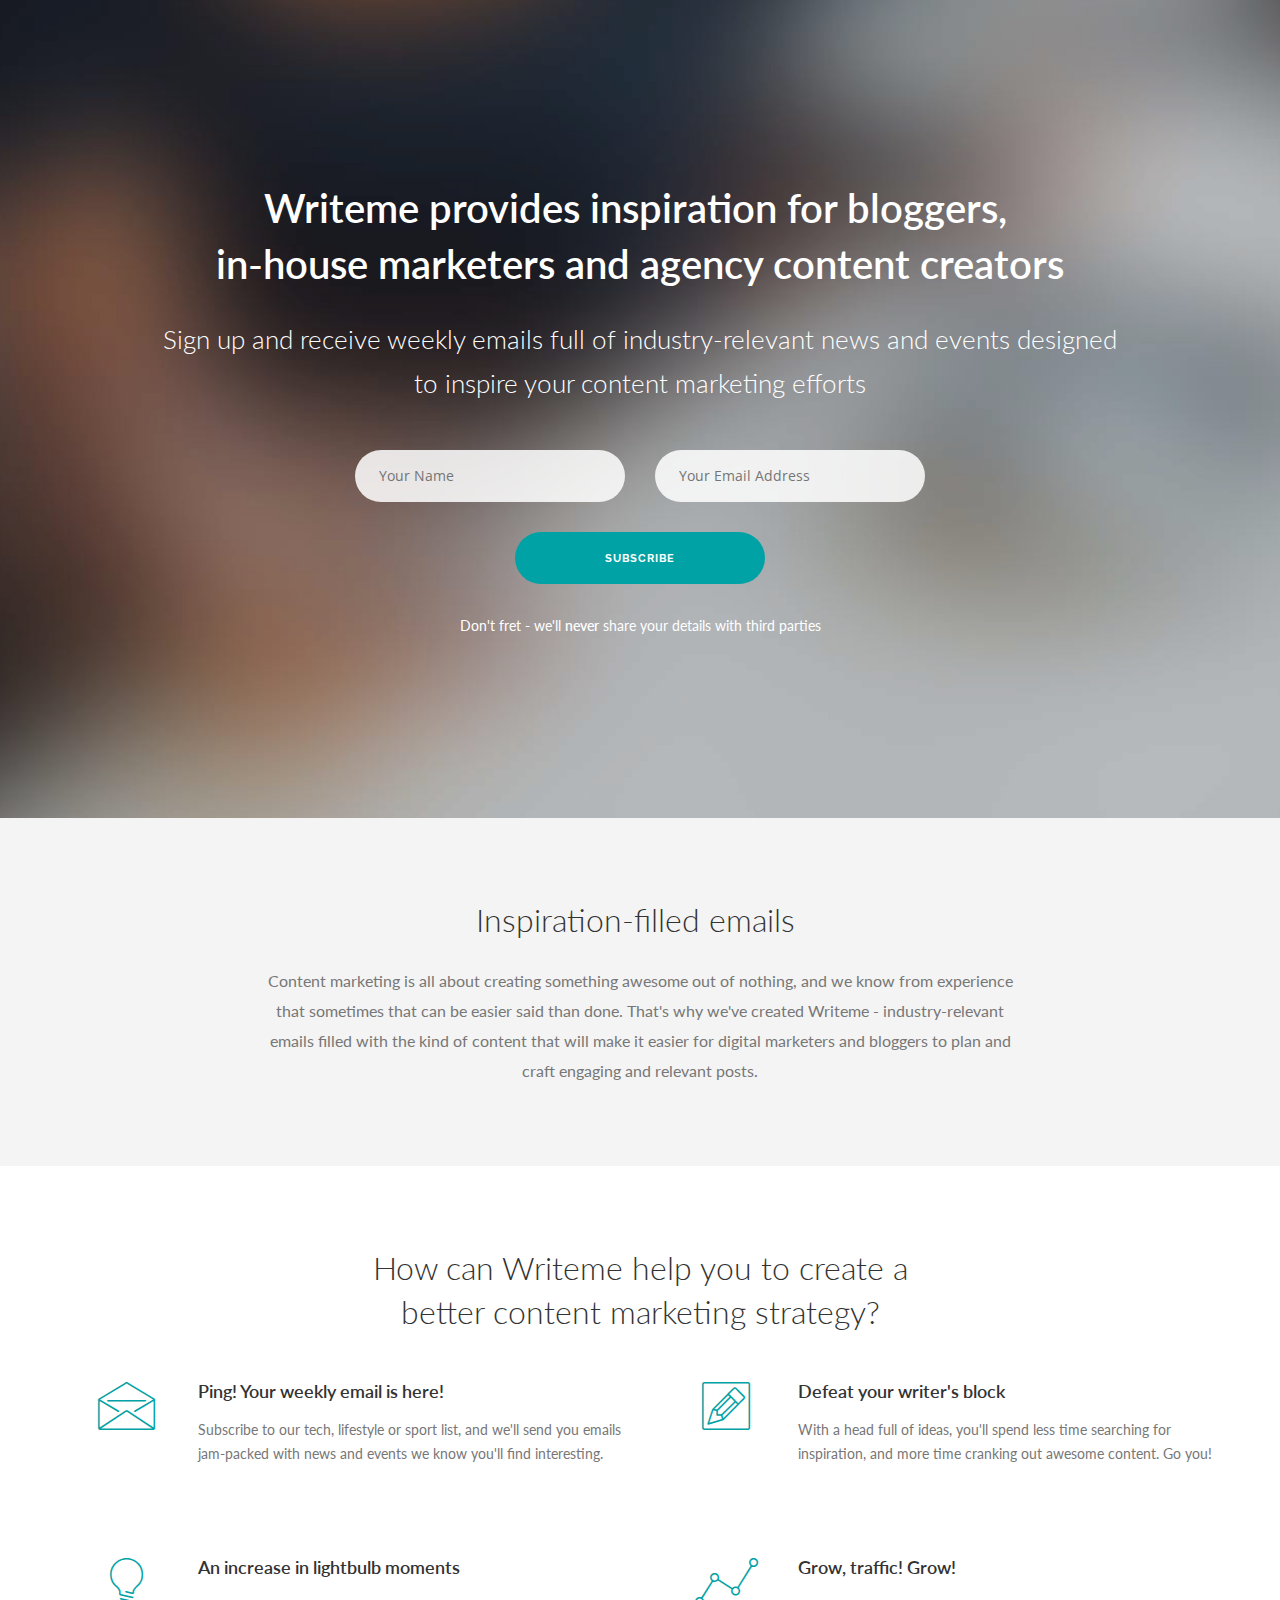
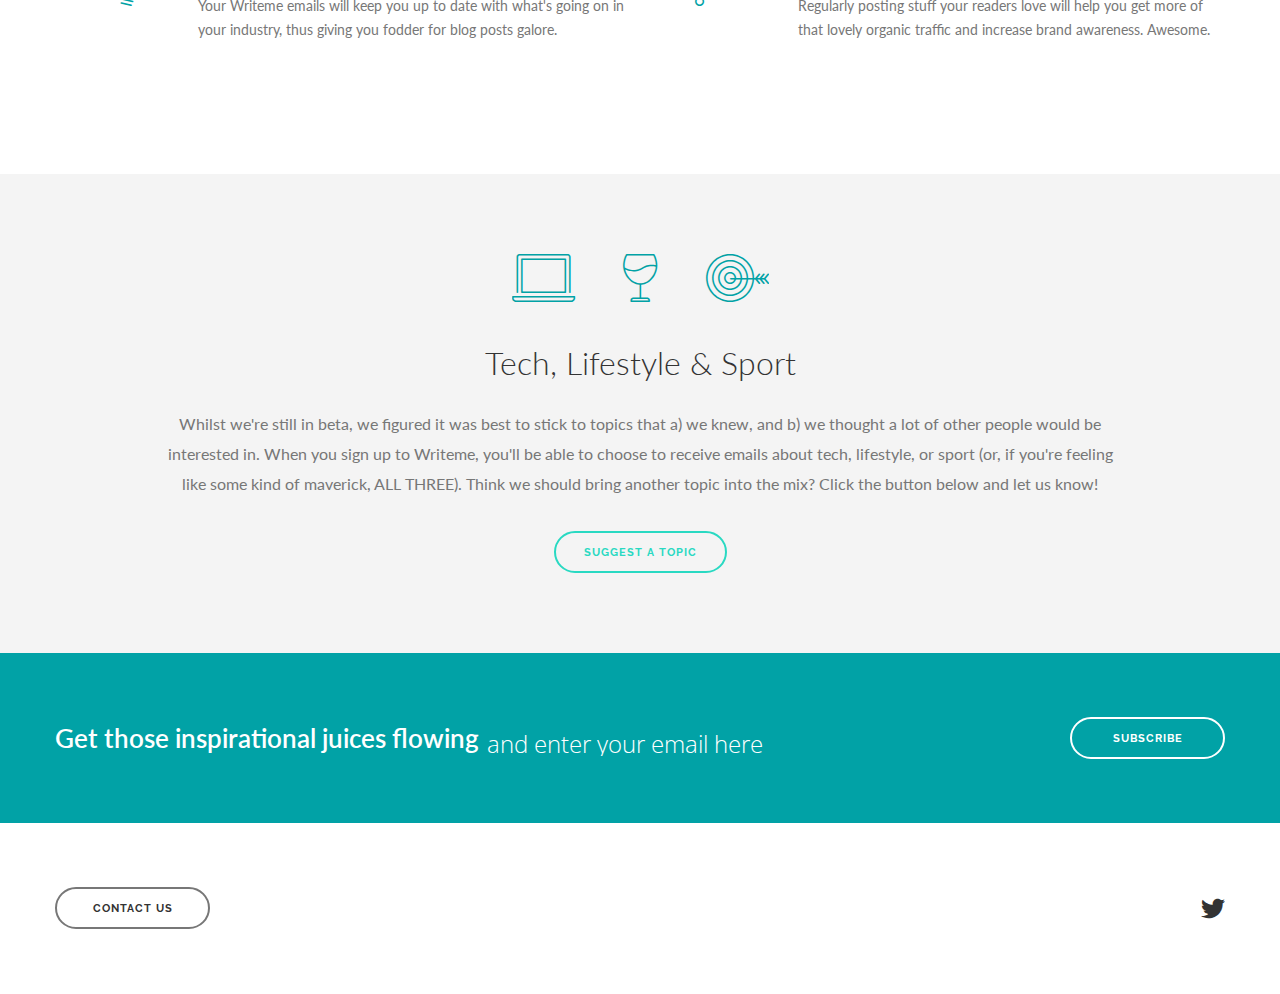
==== index.html @ 1295bdeb "i dunno... ask @riaface" ====
<!DOCTYPE html>
<!--[if lt IE 7]>      <html class="no-js lt-ie9 lt-ie8 lt-ie7"> <![endif]-->
<!--[if IE 7]>         <html class="no-js lt-ie9 lt-ie8"> <![endif]-->
<!--[if IE 8]>         <html class="no-js lt-ie9"> <![endif]-->
<!--[if gt IE 8]><!-->
<html class="no-js"> <!--<![endif]-->
    <head>
        <meta charset="utf-8">
        <title>Writeme - inspiration-filled emails for bloggers</title>
        <meta name="description" content="">
        <meta name="viewport" content="width=device-width, initial-scale=1">
        <meta http-equiv="X-UA-Compatible" content="IE=edge">
        <link href="css/flexslider.min.css" rel="stylesheet" type="text/css" media="all"/>
        <link href="css/line-icons.min.css" rel="stylesheet" type="text/css" media="all"/>
        <link href="css/elegant-icons.min.css" rel="stylesheet" type="text/css" media="all"/>
        <link href="css/lightbox.min.css" rel="stylesheet" type="text/css" media="all"/>
        <link href="css/bootstrap.min.css" rel="stylesheet" type="text/css" media="all"/>
        <link href="css/theme-aquatica.css" rel="stylesheet" type="text/css" media="all"/>
        <link href="css/custom.css" rel="stylesheet" type="text/css" media="all"/>
        <!--[if gte IE 9]>
        	<link rel="stylesheet" type="text/css" href="css/ie9.css" />
		<![endif]-->
        <link href='http://fonts.googleapis.com/css?family=Open+Sans:300italic,400italic,400,300,600,700%7CRaleway:700' rel='stylesheet' type='text/css'>
        <script src="js/modernizr-2.6.2-respond-1.1.0.min.js"></script>
        <link href="http://fonts.googleapis.com/css?family=Lato:300,400,700,400italic" rel="stylesheet" type="text/css">
        <link href="css/font-lato.css" rel="stylesheet" type="text/css">

        <script>
          (function(i,s,o,g,r,a,m){i['GoogleAnalyticsObject']=r;i[r]=i[r]||function(){
         (i[r].q=i[r].q||[]).push(arguments)},i[r].l=1*new Date();a=s.createElement(o),
         m=s.getElementsByTagName(o)[0];a.async=1;a.src=g;m.parentNode.insertBefore(a,m)
        })(window,document,'script','//www.google-analytics.com/analytics.js','ga');

        ga('create', 'UA-72931834-1', 'auto');
        ga('send', 'pageview');
        </script>
    </head>

    <body>
    	<div class="loader">
    		<div class="spinner">
			  <div class="double-bounce1"></div>
			  <div class="double-bounce2"></div>
			</div>
    	</div>

		<div class="nav-container">
		</div>

		<div class="main-container">
			<header class="signup">
					<div class="background-image-holder parallax-background">
						<img class="background-image" alt="Background Image" src="img/hero9.jpg">
					</div>

					<div class="container">
						<div class="row">
							<div class="col-md-10 col-md-offset-1 col-sm-12 text-center">
								<h1 class="text-white"><strong>Writeme</strong> provides inspiration for bloggers,&nbsp;<br>in-house marketers and agency content creators<br></h1><h2 class="text-white">Sign up and receive weekly emails full of industry-relevant news and events designed to inspire your content marketing efforts</h2>
							</div>
						<div class="col-sm-12 text-center">
								<div class="photo-form-wrapper clearfix">
									<form class="mail-list-signup">
										<div class="row">
											<div class="col-md-3 col-sm-4 col-md-offset-3 col-sm-offset-2">
												<input class="signup-name-field validate-required" type="text" placeholder="Your Name">
											</div>

											<div class="col-md-3 col-sm-4">
												<input class="signup-email-field validate-required validate-email" type="text" placeholder="Your Email Address">
											</div>

											<div class="col-md-12 col-md-offset-0 col-sm-4 col-sm-offset-4 text-center">
												<input type="submit" class="btn btn-primary btn-filled" value="Subscribe">
											</div>
										</div>
									</form>
								</div>

								<span class="text-white">Don't fret - we'll&nbsp;<strong>never</strong> share your details with third parties</span>
							</div></div>


						<iframe class="mail-list-form" srcdoc="<!-- Begin MailChimp Signup Form --> <link href=&quot;//cdn-images.mailchimp.com/embedcode/classic-081711.css&quot; rel=&quot;stylesheet&quot; type=&quot;text/css&quot;> <style type=&quot;text/css&quot;> 	#mc_embed_signup{background:#fff; clear:left; font:14px Helvetica,Arial,sans-serif; } 	/* Add your own MailChimp form style overrides in your site stylesheet or in this style block. 	   We recommend moving this block and the preceding CSS link to the HEAD of your HTML file. */ </style> <div id=&quot;mc_embed_signup&quot;> <form action=&quot;//growbeyond.us12.list-manage.com/subscribe/post?u=a914c854c8aadd8933a18d775&amp;amp;id=65140680f7&quot; method=&quot;post&quot; id=&quot;mc-embedded-subscribe-form&quot; name=&quot;mc-embedded-subscribe-form&quot; class=&quot;validate&quot; target=&quot;_blank&quot; novalidate>     <div id=&quot;mc_embed_signup_scroll&quot;> 	<h2>Subscribe to our mailing list</h2> <div class=&quot;indicates-required&quot;><span class=&quot;asterisk&quot;>*</span> indicates required</div> <div class=&quot;mc-field-group&quot;> 	<label for=&quot;mce-FNAME&quot;>First Name  <span class=&quot;asterisk&quot;>*</span> </label> 	<input type=&quot;text&quot; value=&quot;&quot; name=&quot;FNAME&quot; class=&quot;required&quot; id=&quot;mce-FNAME&quot;> </div> <div class=&quot;mc-field-group&quot;> 	<label for=&quot;mce-EMAIL&quot;>Email Address  <span class=&quot;asterisk&quot;>*</span> </label> 	<input type=&quot;email&quot; value=&quot;&quot; name=&quot;EMAIL&quot; class=&quot;required email&quot; id=&quot;mce-EMAIL&quot;> </div> <div class=&quot;mc-field-group input-group&quot;>     <strong>What are you interested in? </strong>     <ul><li><input type=&quot;checkbox&quot; value=&quot;1&quot; name=&quot;group[2769][1]&quot; id=&quot;mce-group[2769]-2769-0&quot;><label for=&quot;mce-group[2769]-2769-0&quot;>Tech</label></li> <li><input type=&quot;checkbox&quot; value=&quot;2&quot; name=&quot;group[2769][2]&quot; id=&quot;mce-group[2769]-2769-1&quot;><label for=&quot;mce-group[2769]-2769-1&quot;>Lifestyle</label></li> <li><input type=&quot;checkbox&quot; value=&quot;4&quot; name=&quot;group[2769][4]&quot; id=&quot;mce-group[2769]-2769-2&quot;><label for=&quot;mce-group[2769]-2769-2&quot;>Sport</label></li> </ul> </div> 	<div id=&quot;mce-responses&quot; class=&quot;clear&quot;> 		<div class=&quot;response&quot; id=&quot;mce-error-response&quot; style=&quot;display:none&quot;></div> 		<div class=&quot;response&quot; id=&quot;mce-success-response&quot; style=&quot;display:none&quot;></div> 	</div>    <!-- real people should not fill this in and expect good things - do not remove this or risk form bot signups-->     <div style=&quot;position: absolute; left: -5000px;&quot; aria-hidden=&quot;true&quot;><input type=&quot;text&quot; name=&quot;b_a914c854c8aadd8933a18d775_65140680f7&quot; tabindex=&quot;-1&quot; value=&quot;&quot;></div>     <div class=&quot;clear&quot;><input type=&quot;submit&quot; value=&quot;Subscribe&quot; name=&quot;subscribe&quot; id=&quot;mc-embedded-subscribe&quot; class=&quot;button&quot;></div>     </div> </form> </div> <script type='text/javascript' src='//s3.amazonaws.com/downloads.mailchimp.com/js/mc-validate.js'></script><script type='text/javascript'>(function($) {window.fnames = new Array(); window.ftypes = new Array();fnames[1]='FNAME';ftypes[1]='text';fnames[0]='EMAIL';ftypes[0]='email';fnames[2]='LNAME';ftypes[2]='text';}(jQuery));var $mcj = jQuery.noConflict(true);</script> <!--End mc_embed_signup-->">
						</iframe>

					</div>
			</header>

			<section class="pure-text-centered">
				<div class="container">
					<div class="row">
						<div class="col-sm-10 col-sm-offset-1 col-md-8 col-md-offset-2 text-center">
							<span class="sub alt-font"> </span>
							<h1><span>Inspiration-filled emails&nbsp;</span></h1>
							<p class="lead">Content marketing is all about creating something awesome out of nothing, and we know from experience that sometimes that can be easier said than done. That's why we've created Writeme - industry-relevant emails filled with the kind of content that will make it easier for digital marketers and bloggers to plan and craft engaging and relevant posts.</p>
						</div>
					</div>

				</div>
			</section>

			<section class="duplicatable-content">

				<div class="container">
					<div class="row">
						<div class="col-md-12 text-center">
							<h1>How can Writeme help you to create a <br>better content marketing strategy?</h1>
						</div>
					</div>

					<div class="row">
						<div class="col-sm-6">
							<div class="feature feature-icon-large">
								<div class="pull-left">
									<i class="icon icon-envelope"></i>
								</div>
								<div class="pull-right">
									<h5>Ping! Your weekly email is here!</h5>
									<p>Subscribe to our tech, lifestyle or sport list, and we'll send you emails jam-packed with news and events we know you'll find interesting.</p>
								</div>
							</div>
						</div>

						<div class="col-sm-6">
							<div class="feature feature-icon-large">
								<div class="pull-left">
									<i class="icon icon-edit"></i>
								</div>
								<div class="pull-right">
									<h5>Defeat your writer's block</h5>
									<p>With a head full of ideas, you'll spend less time searching for inspiration, and more time cranking out awesome content. Go you!</p>
								</div>
							</div>
						</div>

						<div class="col-sm-6">
							<div class="feature feature-icon-large">
								<div class="pull-left">
									<i class="icon icon-lightbulb"></i>
								</div>
								<div class="pull-right">
									<h5>An increase in lightbulb moments</h5>
									<p>
										Your Writeme emails will keep you up to date with what's going on in your industry, thus giving you fodder for blog posts galore.</p>
								</div>
							</div>
						</div>

						<div class="col-sm-6">
							<div class="feature feature-icon-large">
								<div class="pull-left">
									<i class="icon icon-linegraph"></i>
								</div>
								<div class="pull-right">
									<h5>Grow, traffic! Grow!</h5>
									<p>Regularly posting stuff your readers love will help you get more of that lovely organic traffic and increase brand awareness. Awesome.</p>
								</div>
							</div>
						</div>

					</div>
				</div>

			</section>

			<section class="text-banner">
				<div class="container text-center">
					<div class="row">
						<div class="col-sm-12">
							<ul class="icons-large">
								<li><i class="icon icon-laptop"></i></li>
								<li><i class="icon icon-wine"></i></li>
								<li><i class="icon icon-target"></i></li>
							</ul>
							<h1 class="center-block">Tech, Lifestyle &amp; Sport</h1>
						</div>
					</div>
					<div class="row">
						<div class="col-sm-10 col-sm-offset-1">
							<p class="lead">
								Whilst we're still in beta, we figured it was best to stick to topics that a) we knew, and b) we thought a lot of other people would be interested in. When you sign up to Writeme, you'll be able to choose to receive emails about tech, lifestyle, or sport (or, if you're feeling like some kind of maverick, ALL THREE). Think we should bring another topic into the mix? Click the button below and let us know!</p>
						</div>
					</div>
					<div class="row">
						<div class="col-md-12">
							<a href="mailto:writeme@growbeyond.co.uk" class="btn btn-primary">Suggest a topic</a>

						</div>
					</div>
				</div>
			</section>

			<section class="strip bg-primary">
				<div class="container">
					<div class="row clearfix">
						<form class="mail-list-signup">
							<div class="col-sm-9 col-xs-12 pull-left clear-fix">
								<h3 class="text-white pull-left"><strong>Get those inspirational juices flowing&nbsp;</strong></h3>
								<input type="text" class="signup-email-field validate-required validate-email" placeholder="and enter your email here">
							</div>

							<div class="col-sm-3 col-xs-12 pull-right text-right">
								<input type="submit" class="btn btn-primary btn-filled" value="Subscribe">
							</div>
						</form>
					</div>

				</div>
				<iframe class="mail-list-form" srcdoc="">
				</iframe>
			</section>

			<section class="strip bg-white">
				<div class="container">
					<div class="row clearfix">
						<div class="col-sm-3 col-xs-12 pull-left">
							<a href="mailto:writeme@growbeyond.co.uk" class="btn btn-primary btn-grey" target="_blank">Contact Us</a>
						</div>

						<div class="col-sm-4 col-xs-12 pull-right text-right">
							<ul class="social-icons">
								<li>
									<a href="http://twitter.com/writemeapp" target="_blank">
										<i class="icon social_twitter"></i>
									</a>
								</li>




							</ul>
						</div>
					</div>
				</div>
			</section>
		</div>

		<div class="footer-container">
		</div>

		<script src="https://www.youtube.com/iframe_api"></script>
		<script src="js/jquery.min.js"></script>
        <script src="js/jquery.plugin.min.js"></script>
        <script src="js/bootstrap.min.js"></script>
        <script src="js/jquery.flexslider-min.js"></script>
        <script src="js/smooth-scroll.min.js"></script>
        <script src="js/skrollr.min.js"></script>
        <script src="js/spectragram.min.js"></script>
        <script src="js/scrollReveal.min.js"></script>
        <script src="js/isotope.min.js"></script>
        <script src="js/twitterFetcher_v10_min.js"></script>
        <script src="js/lightbox.min.js"></script>
        <script src="js/jquery.countdown.min.js"></script>
        <script src="js/scripts.js"></script>
    </body>
</html>
---- css/line-icons.min.css ----
@font-face{font-family:et-line;src:url(../fonts/et-line.eot);src:url(../fonts/et-line.eot?#iefix) format('embedded-opentype'),url(../fonts/et-line.woff) format('woff'),url(../fonts/et-line.ttf) format('truetype'),url(../fonts/et-line.svg#et-line) format('svg');font-weight:400;font-style:normal}[data-icon]:before{font-family:et-line;content:attr(data-icon);speak:none;font-weight:400;font-variant:normal;text-transform:none;line-height:1;-webkit-font-smoothing:antialiased;-moz-osx-font-smoothing:grayscale;display:inline-block}.icon-adjustments,.icon-alarmclock,.icon-anchor,.icon-aperture,.icon-attachment,.icon-bargraph,.icon-basket,.icon-beaker,.icon-bike,.icon-book-open,.icon-briefcase,.icon-browser,.icon-calendar,.icon-camera,.icon-caution,.icon-chat,.icon-circle-compass,.icon-clipboard,.icon-clock,.icon-cloud,.icon-compass,.icon-desktop,.icon-dial,.icon-document,.icon-documents,.icon-download,.icon-dribbble,.icon-edit,.icon-envelope,.icon-expand,.icon-facebook,.icon-flag,.icon-focus,.icon-gears,.icon-genius,.icon-gift,.icon-global,.icon-globe,.icon-googleplus,.icon-grid,.icon-happy,.icon-hazardous,.icon-heart,.icon-hotairballoon,.icon-hourglass,.icon-key,.icon-laptop,.icon-layers,.icon-lifesaver,.icon-lightbulb,.icon-linegraph,.icon-linkedin,.icon-lock,.icon-magnifying-glass,.icon-map,.icon-map-pin,.icon-megaphone,.icon-mic,.icon-mobile,.icon-newspaper,.icon-notebook,.icon-paintbrush,.icon-paperclip,.icon-pencil,.icon-phone,.icon-picture,.icon-pictures,.icon-piechart,.icon-presentation,.icon-pricetags,.icon-printer,.icon-profile-female,.icon-profile-male,.icon-puzzle,.icon-quote,.icon-recycle,.icon-refresh,.icon-ribbon,.icon-rss,.icon-sad,.icon-scissors,.icon-scope,.icon-search,.icon-shield,.icon-speedometer,.icon-strategy,.icon-streetsign,.icon-tablet,.icon-target,.icon-telescope,.icon-toolbox,.icon-tools,.icon-tools-2,.icon-trophy,.icon-tumblr,.icon-twitter,.icon-upload,.icon-video,.icon-wallet,.icon-wine{font-family:et-line;speak:none;font-style:normal;font-weight:400;font-variant:normal;text-transform:none;line-height:1;-webkit-font-smoothing:antialiased;-moz-osx-font-smoothing:grayscale;display:inline-block}.icon-mobile:before{content:"\e000"}.icon-laptop:before{content:"\e001"}.icon-desktop:before{content:"\e002"}.icon-tablet:before{content:"\e003"}.icon-phone:before{content:"\e004"}.icon-document:before{content:"\e005"}.icon-documents:before{content:"\e006"}.icon-search:before{content:"\e007"}.icon-clipboard:before{content:"\e008"}.icon-newspaper:before{content:"\e009"}.icon-notebook:before{content:"\e00a"}.icon-book-open:before{content:"\e00b"}.icon-browser:before{content:"\e00c"}.icon-calendar:before{content:"\e00d"}.icon-presentation:before{content:"\e00e"}.icon-picture:before{content:"\e00f"}.icon-pictures:before{content:"\e010"}.icon-video:before{content:"\e011"}.icon-camera:before{content:"\e012"}.icon-printer:before{content:"\e013"}.icon-toolbox:before{content:"\e014"}.icon-briefcase:before{content:"\e015"}.icon-wallet:before{content:"\e016"}.icon-gift:before{content:"\e017"}.icon-bargraph:before{content:"\e018"}.icon-grid:before{content:"\e019"}.icon-expand:before{content:"\e01a"}.icon-focus:before{content:"\e01b"}.icon-edit:before{content:"\e01c"}.icon-adjustments:before{content:"\e01d"}.icon-ribbon:before{content:"\e01e"}.icon-hourglass:before{content:"\e01f"}.icon-lock:before{content:"\e020"}.icon-megaphone:before{content:"\e021"}.icon-shield:before{content:"\e022"}.icon-trophy:before{content:"\e023"}.icon-flag:before{content:"\e024"}.icon-map:before{content:"\e025"}.icon-puzzle:before{content:"\e026"}.icon-basket:before{content:"\e027"}.icon-envelope:before{content:"\e028"}.icon-streetsign:before{content:"\e029"}.icon-telescope:before{content:"\e02a"}.icon-gears:before{content:"\e02b"}.icon-key:before{content:"\e02c"}.icon-paperclip:before{content:"\e02d"}.icon-attachment:before{content:"\e02e"}.icon-pricetags:before{content:"\e02f"}.icon-lightbulb:before{content:"\e030"}.icon-layers:before{content:"\e031"}.icon-pencil:before{content:"\e032"}.icon-tools:before{content:"\e033"}.icon-tools-2:before{content:"\e034"}.icon-scissors:before{content:"\e035"}.icon-paintbrush:before{content:"\e036"}.icon-magnifying-glass:before{content:"\e037"}.icon-circle-compass:before{content:"\e038"}.icon-linegraph:before{content:"\e039"}.icon-mic:before{content:"\e03a"}.icon-strategy:before{content:"\e03b"}.icon-beaker:before{content:"\e03c"}.icon-caution:before{content:"\e03d"}.icon-recycle:before{content:"\e03e"}.icon-anchor:before{content:"\e03f"}.icon-profile-male:before{content:"\e040"}.icon-profile-female:before{content:"\e041"}.icon-bike:before{content:"\e042"}.icon-wine:before{content:"\e043"}.icon-hotairballoon:before{content:"\e044"}.icon-globe:before{content:"\e045"}.icon-genius:before{content:"\e046"}.icon-map-pin:before{content:"\e047"}.icon-dial:before{content:"\e048"}.icon-chat:before{content:"\e049"}.icon-heart:before{content:"\e04a"}.icon-cloud:before{content:"\e04b"}.icon-upload:before{content:"\e04c"}.icon-download:before{content:"\e04d"}.icon-target:before{content:"\e04e"}.icon-hazardous:before{content:"\e04f"}.icon-piechart:before{content:"\e050"}.icon-speedometer:before{content:"\e051"}.icon-global:before{content:"\e052"}.icon-compass:before{content:"\e053"}.icon-lifesaver:before{content:"\e054"}.icon-clock:before{content:"\e055"}.icon-aperture:before{content:"\e056"}.icon-quote:before{content:"\e057"}.icon-scope:before{content:"\e058"}.icon-alarmclock:before{content:"\e059"}.icon-refresh:before{content:"\e05a"}.icon-happy:before{content:"\e05b"}.icon-sad:before{content:"\e05c"}.icon-facebook:before{content:"\e05d"}.icon-twitter:before{content:"\e05e"}.icon-googleplus:before{content:"\e05f"}.icon-rss:before{content:"\e060"}.icon-tumblr:before{content:"\e061"}.icon-linkedin:before{content:"\e062"}.icon-dribbble:before{content:"\e063"}
---- css/elegant-icons.min.css ----
@font-face{font-family:ElegantIcons;src:url(../fonts/ElegantIcons.eot);src:url(../fonts/ElegantIcons.eot?#iefix) format('embedded-opentype'),url(../fonts/ElegantIcons.woff) format('woff'),url(../fonts/ElegantIcons.ttf) format('truetype'),url(../fonts/ElegantIcons.svg#ElegantIcons) format('svg');font-weight:400;font-style:normal}[data-icon]:before{font-family:ElegantIcons;content:attr(data-icon);speak:none;font-weight:400;font-variant:normal;text-transform:none;line-height:1;-webkit-font-smoothing:antialiased;-moz-osx-font-smoothing:grayscale}.arrow-up-down,.arrow_back,.arrow_carrot-2down,.arrow_carrot-2down_alt2,.arrow_carrot-2dwnn_alt,.arrow_carrot-2left,.arrow_carrot-2left_alt,.arrow_carrot-2left_alt2,.arrow_carrot-2right,.arrow_carrot-2right_alt,.arrow_carrot-2right_alt2,.arrow_carrot-2up,.arrow_carrot-2up_alt,.arrow_carrot-2up_alt2,.arrow_carrot-down,.arrow_carrot-down_alt,.arrow_carrot-down_alt2,.arrow_carrot-left,.arrow_carrot-left_alt,.arrow_carrot-left_alt2,.arrow_carrot-right,.arrow_carrot-right_alt,.arrow_carrot-right_alt2,.arrow_carrot-up,.arrow_carrot-up_alt2,.arrow_carrot_up_alt,.arrow_condense,.arrow_condense_alt,.arrow_down,.arrow_down_alt,.arrow_expand,.arrow_expand_alt,.arrow_expand_alt2,.arrow_expand_alt3,.arrow_left,.arrow_left-down,.arrow_left-down_alt,.arrow_left-right,.arrow_left-right_alt,.arrow_left-up,.arrow_left-up_alt,.arrow_left_alt,.arrow_move,.arrow_right,.arrow_right-down,.arrow_right-down_alt,.arrow_right-up,.arrow_right-up_alt,.arrow_right_alt,.arrow_triangle-down,.arrow_triangle-down_alt,.arrow_triangle-down_alt2,.arrow_triangle-left,.arrow_triangle-left_alt,.arrow_triangle-left_alt2,.arrow_triangle-right,.arrow_triangle-right_alt,.arrow_triangle-right_alt2,.arrow_triangle-up,.arrow_triangle-up_alt,.arrow_triangle-up_alt2,.arrow_up,.arrow_up-down_alt,.arrow_up_alt,.icon_adjust-horiz,.icon_adjust-vert,.icon_archive,.icon_archive_alt,.icon_bag,.icon_bag_alt,.icon_balance,.icon_blocked,.icon_book,.icon_book_alt,.icon_box-checked,.icon_box-empty,.icon_box-selected,.icon_briefcase,.icon_briefcase_alt,.icon_building,.icon_building_alt,.icon_calculator_alt,.icon_calendar,.icon_calulator,.icon_camera,.icon_camera_alt,.icon_cart,.icon_cart_alt,.icon_chat,.icon_chat_alt,.icon_check,.icon_check_alt,.icon_check_alt2,.icon_circle-empty,.icon_circle-slelected,.icon_clipboard,.icon_clock,.icon_clock_alt,.icon_close,.icon_close_alt,.icon_close_alt2,.icon_cloud,.icon_cloud-download,.icon_cloud-download_alt,.icon_cloud-upload,.icon_cloud-upload_alt,.icon_cloud_alt,.icon_cog,.icon_cogs,.icon_comment,.icon_comment_alt,.icon_compass,.icon_compass_alt,.icon_cone,.icon_cone_alt,.icon_contacts,.icon_contacts_alt,.icon_creditcard,.icon_currency,.icon_currency_alt,.icon_cursor,.icon_cursor_alt,.icon_datareport,.icon_datareport_alt,.icon_desktop,.icon_dislike,.icon_dislike_alt,.icon_document,.icon_document_alt,.icon_documents,.icon_documents_alt,.icon_download,.icon_drawer,.icon_drawer_alt,.icon_drive,.icon_drive_alt,.icon_easel,.icon_easel_alt,.icon_error-circle,.icon_error-circle_alt,.icon_error-oct,.icon_error-oct_alt,.icon_error-triangle,.icon_error-triangle_alt,.icon_film,.icon_floppy,.icon_floppy_alt,.icon_flowchart,.icon_flowchart_alt,.icon_folder,.icon_folder-add,.icon_folder-add_alt,.icon_folder-alt,.icon_folder-open,.icon_folder-open_alt,.icon_folder_download,.icon_folder_upload,.icon_genius,.icon_gift,.icon_gift_alt,.icon_globe,.icon_globe-2,.icon_globe_alt,.icon_grid-2x2,.icon_grid-3x3,.icon_group,.icon_headphones,.icon_heart,.icon_heart_alt,.icon_hourglass,.icon_house,.icon_house_alt,.icon_id,.icon_id-2,.icon_id-2_alt,.icon_id_alt,.icon_image,.icon_images,.icon_info,.icon_info_alt,.icon_key,.icon_key_alt,.icon_laptop,.icon_lifesaver,.icon_lightbulb,.icon_lightbulb_alt,.icon_like,.icon_like_alt,.icon_link,.icon_link_alt,.icon_loading,.icon_lock,.icon_lock-open,.icon_lock-open_alt,.icon_lock_alt,.icon_mail,.icon_mail_alt,.icon_map,.icon_map_alt,.icon_menu,.icon_menu-circle_alt,.icon_menu-circle_alt2,.icon_menu-square_alt,.icon_menu-square_alt2,.icon_mic,.icon_mic_alt,.icon_minus-06,.icon_minus-box,.icon_minus_alt,.icon_minus_alt2,.icon_mobile,.icon_mug,.icon_mug_alt,.icon_music,.icon_ol,.icon_paperclip,.icon_pause,.icon_pause_alt,.icon_pause_alt2,.icon_pencil,.icon_pencil-edit,.icon_pencil-edit_alt,.icon_pencil_alt,.icon_pens,.icon_pens_alt,.icon_percent,.icon_percent_alt,.icon_phone,.icon_piechart,.icon_pin,.icon_pin_alt,.icon_plus,.icon_plus-box,.icon_plus_alt,.icon_plus_alt2,.icon_printer,.icon_printer-alt,.icon_profile,.icon_pushpin,.icon_pushpin_alt,.icon_puzzle,.icon_puzzle_alt,.icon_question,.icon_question_alt,.icon_question_alt2,.icon_quotations,.icon_quotations_alt,.icon_quotations_alt2,.icon_refresh,.icon_ribbon,.icon_ribbon_alt,.icon_rook,.icon_search,.icon_search-2,.icon_search_alt,.icon_shield,.icon_shield_alt,.icon_star,.icon_star-half,.icon_star-half_alt,.icon_star_alt,.icon_stop,.icon_stop_alt,.icon_stop_alt2,.icon_table,.icon_tablet,.icon_tag,.icon_tag_alt,.icon_tags,.icon_tags_alt,.icon_target,.icon_tool,.icon_toolbox,.icon_toolbox_alt,.icon_tools,.icon_trash,.icon_trash_alt,.icon_ul,.icon_upload,.icon_vol-mute,.icon_vol-mute_alt,.icon_volume-high,.icon_volume-high_alt,.icon_volume-low,.icon_volume-low_alt,.icon_wallet,.icon_wallet_alt,.icon_zoom-in,.icon_zoom-in_alt,.icon_zoom-out,.icon_zoom-out_alt,.social_blogger,.social_blogger_circle,.social_blogger_square,.social_delicious,.social_delicious_circle,.social_delicious_square,.social_deviantart,.social_deviantart_circle,.social_deviantart_square,.social_dribbble,.social_dribbble_circle,.social_dribbble_square,.social_facebook,.social_facebook_circle,.social_facebook_square,.social_flickr,.social_flickr_circle,.social_flickr_square,.social_googledrive,.social_googledrive_alt2,.social_googledrive_square,.social_googleplus,.social_googleplus_circle,.social_googleplus_square,.social_instagram,.social_instagram_circle,.social_instagram_square,.social_linkedin,.social_linkedin_circle,.social_linkedin_square,.social_myspace,.social_myspace_circle,.social_myspace_square,.social_picassa,.social_picassa_circle,.social_picassa_square,.social_pinterest,.social_pinterest_circle,.social_pinterest_square,.social_rss,.social_rss_circle,.social_rss_square,.social_share,.social_share_circle,.social_share_square,.social_skype,.social_skype_circle,.social_skype_square,.social_spotify,.social_spotify_circle,.social_spotify_square,.social_stumbleupon_circle,.social_stumbleupon_square,.social_tumbleupon,.social_tumblr,.social_tumblr_circle,.social_tumblr_square,.social_twitter,.social_twitter_circle,.social_twitter_square,.social_vimeo,.social_vimeo_circle,.social_vimeo_square,.social_wordpress,.social_wordpress_circle,.social_wordpress_square,.social_youtube,.social_youtube_circle,.social_youtube_square{font-family:ElegantIcons;speak:none;font-style:normal;font-weight:400;font-variant:normal;text-transform:none;line-height:1;-webkit-font-smoothing:antialiased}.arrow_up:before{content:"\21"}.arrow_down:before{content:"\22"}.arrow_left:before{content:"\23"}.arrow_right:before{content:"\24"}.arrow_left-up:before{content:"\25"}.arrow_right-up:before{content:"\26"}.arrow_right-down:before{content:"\27"}.arrow_left-down:before{content:"\28"}.arrow-up-down:before{content:"\29"}.arrow_up-down_alt:before{content:"\2a"}.arrow_left-right_alt:before{content:"\2b"}.arrow_left-right:before{content:"\2c"}.arrow_expand_alt2:before{content:"\2d"}.arrow_expand_alt:before{content:"\2e"}.arrow_condense:before{content:"\2f"}.arrow_expand:before{content:"\30"}.arrow_move:before{content:"\31"}.arrow_carrot-up:before{content:"\32"}.arrow_carrot-down:before{content:"\33"}.arrow_carrot-left:before{content:"\34"}.arrow_carrot-right:before{content:"\35"}.arrow_carrot-2up:before{content:"\36"}.arrow_carrot-2down:before{content:"\37"}.arrow_carrot-2left:before{content:"\38"}.arrow_carrot-2right:before{content:"\39"}.arrow_carrot-up_alt2:before{content:"\3a"}.arrow_carrot-down_alt2:before{content:"\3b"}.arrow_carrot-left_alt2:before{content:"\3c"}.arrow_carrot-right_alt2:before{content:"\3d"}.arrow_carrot-2up_alt2:before{content:"\3e"}.arrow_carrot-2down_alt2:before{content:"\3f"}.arrow_carrot-2left_alt2:before{content:"\40"}.arrow_carrot-2right_alt2:before{content:"\41"}.arrow_triangle-up:before{content:"\42"}.arrow_triangle-down:before{content:"\43"}.arrow_triangle-left:before{content:"\44"}.arrow_triangle-right:before{content:"\45"}.arrow_triangle-up_alt2:before{content:"\46"}.arrow_triangle-down_alt2:before{content:"\47"}.arrow_triangle-left_alt2:before{content:"\48"}.arrow_triangle-right_alt2:before{content:"\49"}.arrow_back:before{content:"\4a"}.icon_minus-06:before{content:"\4b"}.icon_plus:before{content:"\4c"}.icon_close:before{content:"\4d"}.icon_check:before{content:"\4e"}.icon_minus_alt2:before{content:"\4f"}.icon_plus_alt2:before{content:"\50"}.icon_close_alt2:before{content:"\51"}.icon_check_alt2:before{content:"\52"}.icon_zoom-out_alt:before{content:"\53"}.icon_zoom-in_alt:before{content:"\54"}.icon_search:before{content:"\55"}.icon_box-empty:before{content:"\56"}.icon_box-selected:before{content:"\57"}.icon_minus-box:before{content:"\58"}.icon_plus-box:before{content:"\59"}.icon_box-checked:before{content:"\5a"}.icon_circle-empty:before{content:"\5b"}.icon_circle-slelected:before{content:"\5c"}.icon_stop_alt2:before{content:"\5d"}.icon_stop:before{content:"\5e"}.icon_pause_alt2:before{content:"\5f"}.icon_pause:before{content:"\60"}.icon_menu:before{content:"\61"}.icon_menu-square_alt2:before{content:"\62"}.icon_menu-circle_alt2:before{content:"\63"}.icon_ul:before{content:"\64"}.icon_ol:before{content:"\65"}.icon_adjust-horiz:before{content:"\66"}.icon_adjust-vert:before{content:"\67"}.icon_document_alt:before{content:"\68"}.icon_documents_alt:before{content:"\69"}.icon_pencil:before{content:"\6a"}.icon_pencil-edit_alt:before{content:"\6b"}.icon_pencil-edit:before{content:"\6c"}.icon_folder-alt:before{content:"\6d"}.icon_folder-open_alt:before{content:"\6e"}.icon_folder-add_alt:before{content:"\6f"}.icon_info_alt:before{content:"\70"}.icon_error-oct_alt:before{content:"\71"}.icon_error-circle_alt:before{content:"\72"}.icon_error-triangle_alt:before{content:"\73"}.icon_question_alt2:before{content:"\74"}.icon_question:before{content:"\75"}.icon_comment_alt:before{content:"\76"}.icon_chat_alt:before{content:"\77"}.icon_vol-mute_alt:before{content:"\78"}.icon_volume-low_alt:before{content:"\79"}.icon_volume-high_alt:before{content:"\7a"}.icon_quotations:before{content:"\7b"}.icon_quotations_alt2:before{content:"\7c"}.icon_clock_alt:before{content:"\7d"}.icon_lock_alt:before{content:"\7e"}.icon_lock-open_alt:before{content:"\e000"}.icon_key_alt:before{content:"\e001"}.icon_cloud_alt:before{content:"\e002"}.icon_cloud-upload_alt:before{content:"\e003"}.icon_cloud-download_alt:before{content:"\e004"}.icon_image:before{content:"\e005"}.icon_images:before{content:"\e006"}.icon_lightbulb_alt:before{content:"\e007"}.icon_gift_alt:before{content:"\e008"}.icon_house_alt:before{content:"\e009"}.icon_genius:before{content:"\e00a"}.icon_mobile:before{content:"\e00b"}.icon_tablet:before{content:"\e00c"}.icon_laptop:before{content:"\e00d"}.icon_desktop:before{content:"\e00e"}.icon_camera_alt:before{content:"\e00f"}.icon_mail_alt:before{content:"\e010"}.icon_cone_alt:before{content:"\e011"}.icon_ribbon_alt:before{content:"\e012"}.icon_bag_alt:before{content:"\e013"}.icon_creditcard:before{content:"\e014"}.icon_cart_alt:before{content:"\e015"}.icon_paperclip:before{content:"\e016"}.icon_tag_alt:before{content:"\e017"}.icon_tags_alt:before{content:"\e018"}.icon_trash_alt:before{content:"\e019"}.icon_cursor_alt:before{content:"\e01a"}.icon_mic_alt:before{content:"\e01b"}.icon_compass_alt:before{content:"\e01c"}.icon_pin_alt:before{content:"\e01d"}.icon_pushpin_alt:before{content:"\e01e"}.icon_map_alt:before{content:"\e01f"}.icon_drawer_alt:before{content:"\e020"}.icon_toolbox_alt:before{content:"\e021"}.icon_book_alt:before{content:"\e022"}.icon_calendar:before{content:"\e023"}.icon_film:before{content:"\e024"}.icon_table:before{content:"\e025"}.icon_contacts_alt:before{content:"\e026"}.icon_headphones:before{content:"\e027"}.icon_lifesaver:before{content:"\e028"}.icon_piechart:before{content:"\e029"}.icon_refresh:before{content:"\e02a"}.icon_link_alt:before{content:"\e02b"}.icon_link:before{content:"\e02c"}.icon_loading:before{content:"\e02d"}.icon_blocked:before{content:"\e02e"}.icon_archive_alt:before{content:"\e02f"}.icon_heart_alt:before{content:"\e030"}.icon_star_alt:before{content:"\e031"}.icon_star-half_alt:before{content:"\e032"}.icon_star:before{content:"\e033"}.icon_star-half:before{content:"\e034"}.icon_tools:before{content:"\e035"}.icon_tool:before{content:"\e036"}.icon_cog:before{content:"\e037"}.icon_cogs:before{content:"\e038"}.arrow_up_alt:before{content:"\e039"}.arrow_down_alt:before{content:"\e03a"}.arrow_left_alt:before{content:"\e03b"}.arrow_right_alt:before{content:"\e03c"}.arrow_left-up_alt:before{content:"\e03d"}.arrow_right-up_alt:before{content:"\e03e"}.arrow_right-down_alt:before{content:"\e03f"}.arrow_left-down_alt:before{content:"\e040"}.arrow_condense_alt:before{content:"\e041"}.arrow_expand_alt3:before{content:"\e042"}.arrow_carrot_up_alt:before{content:"\e043"}.arrow_carrot-down_alt:before{content:"\e044"}.arrow_carrot-left_alt:before{content:"\e045"}.arrow_carrot-right_alt:before{content:"\e046"}.arrow_carrot-2up_alt:before{content:"\e047"}.arrow_carrot-2dwnn_alt:before{content:"\e048"}.arrow_carrot-2left_alt:before{content:"\e049"}.arrow_carrot-2right_alt:before{content:"\e04a"}.arrow_triangle-up_alt:before{content:"\e04b"}.arrow_triangle-down_alt:before{content:"\e04c"}.arrow_triangle-left_alt:before{content:"\e04d"}.arrow_triangle-right_alt:before{content:"\e04e"}.icon_minus_alt:before{content:"\e04f"}.icon_plus_alt:before{content:"\e050"}.icon_close_alt:before{content:"\e051"}.icon_check_alt:before{content:"\e052"}.icon_zoom-out:before{content:"\e053"}.icon_zoom-in:before{content:"\e054"}.icon_stop_alt:before{content:"\e055"}.icon_menu-square_alt:before{content:"\e056"}.icon_menu-circle_alt:before{content:"\e057"}.icon_document:before{content:"\e058"}.icon_documents:before{content:"\e059"}.icon_pencil_alt:before{content:"\e05a"}.icon_folder:before{content:"\e05b"}.icon_folder-open:before{content:"\e05c"}.icon_folder-add:before{content:"\e05d"}.icon_folder_upload:before{content:"\e05e"}.icon_folder_download:before{content:"\e05f"}.icon_info:before{content:"\e060"}.icon_error-circle:before{content:"\e061"}.icon_error-oct:before{content:"\e062"}.icon_error-triangle:before{content:"\e063"}.icon_question_alt:before{content:"\e064"}.icon_comment:before{content:"\e065"}.icon_chat:before{content:"\e066"}.icon_vol-mute:before{content:"\e067"}.icon_volume-low:before{content:"\e068"}.icon_volume-high:before{content:"\e069"}.icon_quotations_alt:before{content:"\e06a"}.icon_clock:before{content:"\e06b"}.icon_lock:before{content:"\e06c"}.icon_lock-open:before{content:"\e06d"}.icon_key:before{content:"\e06e"}.icon_cloud:before{content:"\e06f"}.icon_cloud-upload:before{content:"\e070"}.icon_cloud-download:before{content:"\e071"}.icon_lightbulb:before{content:"\e072"}.icon_gift:before{content:"\e073"}.icon_house:before{content:"\e074"}.icon_camera:before{content:"\e075"}.icon_mail:before{content:"\e076"}.icon_cone:before{content:"\e077"}.icon_ribbon:before{content:"\e078"}.icon_bag:before{content:"\e079"}.icon_cart:before{content:"\e07a"}.icon_tag:before{content:"\e07b"}.icon_tags:before{content:"\e07c"}.icon_trash:before{content:"\e07d"}.icon_cursor:before{content:"\e07e"}.icon_mic:before{content:"\e07f"}.icon_compass:before{content:"\e080"}.icon_pin:before{content:"\e081"}.icon_pushpin:before{content:"\e082"}.icon_map:before{content:"\e083"}.icon_drawer:before{content:"\e084"}.icon_toolbox:before{content:"\e085"}.icon_book:before{content:"\e086"}.icon_contacts:before{content:"\e087"}.icon_archive:before{content:"\e088"}.icon_heart:before{content:"\e089"}.icon_profile:before{content:"\e08a"}.icon_group:before{content:"\e08b"}.icon_grid-2x2:before{content:"\e08c"}.icon_grid-3x3:before{content:"\e08d"}.icon_music:before{content:"\e08e"}.icon_pause_alt:before{content:"\e08f"}.icon_phone:before{content:"\e090"}.icon_upload:before{content:"\e091"}.icon_download:before{content:"\e092"}.social_facebook:before{content:"\e093"}.social_twitter:before{content:"\e094"}.social_pinterest:before{content:"\e095"}.social_googleplus:before{content:"\e096"}.social_tumblr:before{content:"\e097"}.social_tumbleupon:before{content:"\e098"}.social_wordpress:before{content:"\e099"}.social_instagram:before{content:"\e09a"}.social_dribbble:before{content:"\e09b"}.social_vimeo:before{content:"\e09c"}.social_linkedin:before{content:"\e09d"}.social_rss:before{content:"\e09e"}.social_deviantart:before{content:"\e09f"}.social_share:before{content:"\e0a0"}.social_myspace:before{content:"\e0a1"}.social_skype:before{content:"\e0a2"}.social_youtube:before{content:"\e0a3"}.social_picassa:before{content:"\e0a4"}.social_googledrive:before{content:"\e0a5"}.social_flickr:before{content:"\e0a6"}.social_blogger:before{content:"\e0a7"}.social_spotify:before{content:"\e0a8"}.social_delicious:before{content:"\e0a9"}.social_facebook_circle:before{content:"\e0aa"}.social_twitter_circle:before{content:"\e0ab"}.social_pinterest_circle:before{content:"\e0ac"}.social_googleplus_circle:before{content:"\e0ad"}.social_tumblr_circle:before{content:"\e0ae"}.social_stumbleupon_circle:before{content:"\e0af"}.social_wordpress_circle:before{content:"\e0b0"}.social_instagram_circle:before{content:"\e0b1"}.social_dribbble_circle:before{content:"\e0b2"}.social_vimeo_circle:before{content:"\e0b3"}.social_linkedin_circle:before{content:"\e0b4"}.social_rss_circle:before{content:"\e0b5"}.social_deviantart_circle:before{content:"\e0b6"}.social_share_circle:before{content:"\e0b7"}.social_myspace_circle:before{content:"\e0b8"}.social_skype_circle:before{content:"\e0b9"}.social_youtube_circle:before{content:"\e0ba"}.social_picassa_circle:before{content:"\e0bb"}.social_googledrive_alt2:before{content:"\e0bc"}.social_flickr_circle:before{content:"\e0bd"}.social_blogger_circle:before{content:"\e0be"}.social_spotify_circle:before{content:"\e0bf"}.social_delicious_circle:before{content:"\e0c0"}.social_facebook_square:before{content:"\e0c1"}.social_twitter_square:before{content:"\e0c2"}.social_pinterest_square:before{content:"\e0c3"}.social_googleplus_square:before{content:"\e0c4"}.social_tumblr_square:before{content:"\e0c5"}.social_stumbleupon_square:before{content:"\e0c6"}.social_wordpress_square:before{content:"\e0c7"}.social_instagram_square:before{content:"\e0c8"}.social_dribbble_square:before{content:"\e0c9"}.social_vimeo_square:before{content:"\e0ca"}.social_linkedin_square:before{content:"\e0cb"}.social_rss_square:before{content:"\e0cc"}.social_deviantart_square:before{content:"\e0cd"}.social_share_square:before{content:"\e0ce"}.social_myspace_square:before{content:"\e0cf"}.social_skype_square:before{content:"\e0d0"}.social_youtube_square:before{content:"\e0d1"}.social_picassa_square:before{content:"\e0d2"}.social_googledrive_square:before{content:"\e0d3"}.social_flickr_square:before{content:"\e0d4"}.social_blogger_square:before{content:"\e0d5"}.social_spotify_square:before{content:"\e0d6"}.social_delicious_square:before{content:"\e0d7"}.icon_printer:before{content:"\e103"}.icon_calulator:before{content:"\e0ee"}.icon_building:before{content:"\e0ef"}.icon_floppy:before{content:"\e0e8"}.icon_drive:before{content:"\e0ea"}.icon_search-2:before{content:"\e101"}.icon_id:before{content:"\e107"}.icon_id-2:before{content:"\e108"}.icon_puzzle:before{content:"\e102"}.icon_like:before{content:"\e106"}.icon_dislike:before{content:"\e0eb"}.icon_mug:before{content:"\e105"}.icon_currency:before{content:"\e0ed"}.icon_wallet:before{content:"\e100"}.icon_pens:before{content:"\e104"}.icon_easel:before{content:"\e0e9"}.icon_flowchart:before{content:"\e109"}.icon_datareport:before{content:"\e0ec"}.icon_briefcase:before{content:"\e0fe"}.icon_shield:before{content:"\e0f6"}.icon_percent:before{content:"\e0fb"}.icon_globe:before{content:"\e0e2"}.icon_globe-2:before{content:"\e0e3"}.icon_target:before{content:"\e0f5"}.icon_hourglass:before{content:"\e0e1"}.icon_balance:before{content:"\e0ff"}.icon_rook:before{content:"\e0f8"}.icon_printer-alt:before{content:"\e0fa"}.icon_calculator_alt:before{content:"\e0e7"}.icon_building_alt:before{content:"\e0fd"}.icon_floppy_alt:before{content:"\e0e4"}.icon_drive_alt:before{content:"\e0e5"}.icon_search_alt:before{content:"\e0f7"}.icon_id_alt:before{content:"\e0e0"}.icon_id-2_alt:before{content:"\e0fc"}.icon_puzzle_alt:before{content:"\e0f9"}.icon_like_alt:before{content:"\e0dd"}.icon_dislike_alt:before{content:"\e0f1"}.icon_mug_alt:before{content:"\e0dc"}.icon_currency_alt:before{content:"\e0f3"}.icon_wallet_alt:before{content:"\e0d8"}.icon_pens_alt:before{content:"\e0db"}.icon_easel_alt:before{content:"\e0f0"}.icon_flowchart_alt:before{content:"\e0df"}.icon_datareport_alt:before{content:"\e0f2"}.icon_briefcase_alt:before{content:"\e0f4"}.icon_shield_alt:before{content:"\e0d9"}.icon_percent_alt:before{content:"\e0da"}.icon_globe_alt:before{content:"\e0de"}.icon_clipboard:before{content:"\e0e6"}.glyph{float:left;text-align:center;padding:.75em;margin:.4em 1.5em .75em 0;width:6em;text-shadow:none}.glyph_big{font-size:128px;color:#59c5dc;float:left;margin-right:20px}.glyph div{padding-bottom:10px}.glyph input{font-family:consolas,monospace;font-size:12px;width:100%;text-align:center;border:0;box-shadow:0 0 0 1px #ccc;padding:.2em;-moz-border-radius:5px;-webkit-border-radius:5px}.centered{margin-left:auto;margin-right:auto}.glyph .fs1{font-size:2em}
---- css/theme-aquatica.css ----
.bg-primary {
  background-color: #01a2a6 !important;
}
.bg-secondary-1 {
  background-color: #2f2933 !important;
}
.bg-secondary-2 {
  background-color: #29d9c2 !important;
}
.bg-white {
  background-color: #fff !important;
}
.bg-dribbble {
  background-color: #ea4c89;
}
.bg-twitter {
  background-color: #00a0d1;
}
.bg-facebook {
  background-color: #3b5998;
}
.bg-googleplus {
  background-color: #c63d2d;
}
.bg-tumblr {
  background-color: #34526f;
}
.text-dribbble {
  color: #ea4c89;
}
.text-twitter {
  color: #00a0d1;
}
.text-facebook {
  color: #3b5998;
}
.text-googleplus {
  color: #c63d2d;
}
.text-tumblr {
  color: #34526f;
}
.text-white {
  color: #fff;
}
.text-primary {
  color: #01a2a6;
}
.standard-radius {
  border-radius: 25px;
}
.transition-500 {
  -webkit-transition: all .5s ease;
  -moz-transition: all .5s ease;
  transition: all .5s ease;
}
.transition-2000 {
  -webkit-transition: all 2s ease;
  -moz-transition: all 2s ease;
  transition: all 2s ease;
}
.transition-300 {
  -webkit-transition: all .3s ease;
  -moz-transition: all .3s ease;
  transition: all .3s ease;
}
.cover-div {
  position: absolute;
  width: 100%;
  height: 100%;
  top: 0px;
}
.blank-input {
  background: none;
  border: none;
  box-shadow: none;
  font-family: "Open Sans", "Helvetica Neue", Helvetica, Arial, sans-serif;
}
.font-body {
  font-family: "Open Sans", "Helvetica Neue", Helvetica, Arial, sans-serif;
}
.font-heading {
  font-family: "Open Sans", "Helvetica Neue", Helvetica, Arial, sans-serif;
}
body {
  font-family: "Open Sans", "Helvetica Neue", Helvetica, Arial, sans-serif;
  -webkit-font-smoothing: antialiased;
  color: #777777;
  font-size: 14px;
  line-height: 24px;
}
h1,
h2,
h3,
h4,
h5,
h5,
h6 {
  font-family: "Open Sans", "Helvetica Neue", Helvetica, Arial, sans-serif;
  font-weight: 300;
  color: #333333;
  margin: 0px;
}
.alt-font {
  font-family: "Raleway", "Open Sans", "Helvetica Neue", Helvetica, Arial, sans-serif;
  font-weight: bold;
  font-size: 11px;
  text-transform: uppercase;
  letter-spacing: 1px;
}
ul {
  list-style: none;
  padding: 0px;
}
a:hover {
  text-decoration: none;
}
.pointer {
  cursor: pointer !important;
}
.uppercase {
  text-transform: uppercase;
}
img {
  max-width: 100%;
}
.jumbo-h1 {
  font-size: 40px;
  line-height: 56px;
  font-weight: 600;
  margin-bottom: 64px;
}
.standard-h1 {
  font-size: 32px;
  line-height: 44px;
  margin-bottom: 48px;
}
h1 {
  font-size: 32px;
  line-height: 44px;
  margin-bottom: 48px;
}
h2 {
  font-size: 28px;
  line-height: 44px;
}
h3 {
  font-size: 26px;
  line-height: 32px;
}
h5 {
  font-size: 18px;
  font-weight: 600;
  margin-bottom: 16px;
}
h6 {
  font-size: 16px;
  font-weight: 600;
  margin-bottom: 16px;
}
strong {
  font-weight: 600;
}
p {
  font-size: 14px;
  line-height: 24px;
}
p.lead {
  font-size: 16px;
  line-height: 30px;
  font-weight: normal;
}
p:last-child {
  margin-bottom: 0px;
}
p a {
  color: #333333;
}
.quote-text {
  font-size: 24px;
  line-height: 40px;
  font-style: italic;
  font-weight: 300;
}
span.text-white a {
  font-weight: 600;
  color: #fff;
}
.main-container {
  -webkit-transition: all .3s ease;
  -moz-transition: all .3s ease;
  transition: all .3s ease;
  -webkit-transform: translate3d(0px, 0, 0);
  -moz-transform: translate3d(0px, 0, 0);
  transform: translate3d(0px, 0, 0);
  overflow: hidden;
  width: 100%;
}
.main-container.reveal-nav {
  -webkit-transform: translate3d(-300px, 0, 0);
  -moz-transform: translate3d(-300px, 0, 0);
  transform: translate3d(-300px, 0, 0);
}
.loader {
  position: fixed;
  width: 100%;
  height: 100%;
  background: #fff;
  z-index: 9999;
  text-align: center;
  -webkit-transition: all .5s ease;
  -moz-transition: all .5s ease;
  transition: all .5s ease;
  opacity: 1;
}
.spinner {
  width: 40px;
  height: 40px;
  position: relative;
  top: 50%;
  left: 50%;
  margin-left: -20px;
  margin-top: -20px;
}
.double-bounce1,
.double-bounce2 {
  width: 100%;
  height: 100%;
  border-radius: 50%;
  background-color: #01a2a6;
  opacity: 0.6;
  position: absolute;
  top: 0;
  left: 0;
  -webkit-animation: bounce 2s infinite ease-in-out;
  animation: bounce 2s infinite ease-in-out;
}
.double-bounce2 {
  -webkit-animation-delay: -1s;
  animation-delay: -1s;
}
@-webkit-keyframes bounce {
  0%,
  100% {
    -webkit-transform: scale(0);
  }
  50% {
    -webkit-transform: scale(1);
  }
}
@keyframes bounce {
  0%,
  100% {
    transform: scale(0);
    -webkit-transform: scale(0);
  }
  50% {
    transform: scale(1);
    -webkit-transform: scale(1);
  }
}
section {
  padding-top: 80px;
  padding-bottom: 80px;
  position: relative;
  overflow: hidden;
}
section.pad-large {
  padding-top: 160px;
  padding-bottom: 160px;
}
section.duplicatable-content {
  padding-bottom: 40px;
}
section:nth-of-type(odd) {
  background: #f4f4f4;
}
section:nth-of-type(even) {
  background: #ffffff;
}
.no-pad {
  padding: 0px;
}
.no-pad-top {
  padding-top: 0px !important;
}
.no-pad-left {
  padding-left: 0px;
}
.no-pad-right {
  padding-right: 0px;
}
.no-pad-bottom {
  padding-bottom: 0px;
}
.space-top-small {
  margin-top: 20px !important;
}
.space-bottom-medium {
  margin-bottom: 40px !important;
}
.space-bottom-large {
  margin-bottom: 80px !important;
}
.space-bottom-xlarge {
  margin-bottom: 160px !important;
}
.no-margin {
  margin: 0;
}
.no-margin-bottom {
  margin-bottom: 0px !important;
}
.btn {
  background: none;
  -webkit-transition: all .3s ease;
  -moz-transition: all .3s ease;
  transition: all .3s ease;
  min-width: 155px;
}
.btn:hover {
  background: none;
  color: #fff;
  border-color: #29d9c2;
  background-color: #29d9c2;
}
.btn-primary {
  border-radius: 25px;
  display: inline-block;
  padding: 14px 28px 13px 28px;
  line-height: 1;
  border: 2px solid #29d9c2;
  font-family: "Raleway", "Open Sans", "Helvetica Neue", Helvetica, Arial, sans-serif;
  font-weight: bold;
  font-size: 11px;
  text-transform: uppercase;
  letter-spacing: 1px;
  color: #29d9c2;
}
.btn-primary.btn-filled {
  background: #29d9c2;
  color: #fff;
}
.btn-white {
  border-color: #fff;
  color: #fff;
}
.btn-white:hover {
  background: #fff;
  color: #333333;
  border-color: #fff;
}
.btn-white.btn-filled {
  background: #fff;
  color: #01a2a6;
}
.btn-grey {
  border-color: #777777;
  color: #333333;
}
.btn-grey:hover {
  background-color: #333333;
  color: #fff;
  border-color: #333333;
}
.btn-lg {
  padding: 18px 40px;
}
.btn-sm {
  padding: 10px 28px;
  font-size: 11px;
}
.btn-xs {
  padding: 8px 24px;
  font-size: 10px;
}
.btn-text-only {
  border-color: rgba(0, 0, 0, 0);
}
.btn-text-only:hover {
  background: none;
  color: #29d9c2;
  border-color: rgba(0, 0, 0, 0);
}
.link-text {
  font-family: "Raleway", "Open Sans", "Helvetica Neue", Helvetica, Arial, sans-serif;
  font-weight: bold;
  font-size: 11px;
  text-transform: uppercase;
  letter-spacing: 1px;
  border-bottom: 2px solid #29d9c2;
  display: inline-block;
  padding-bottom: 0px;
  color: #29d9c2;
}
nav hr {
  border: none;
  border-top: 1px solid rgba(255, 255, 255, 0.3);
  position: relative;
  bottom: 2px;
}
.has-dropdown {
  bottom: 3px;
}
.has-dropdown:after {
  font-family: ElegantIcons;
  speak: none;
  font-style: normal;
  font-weight: 400;
  font-variant: normal;
  text-transform: none;
  line-height: 1;
  -webkit-font-smoothing: antialiased;
  content: "\33";
  color: #777777;
}
.mobile-toggle {
  display: none;
}
.top-bar {
  position: absolute;
  background: #fff;
  width: 100%;
  z-index: 10;
  -webkit-transition: all .5s ease;
  -moz-transition: all .5s ease;
  transition: all .5s ease;
  line-height: 0;
  top: 0;
}
.top-bar .logo {
  max-width: 80px;
  position: relative;
  bottom: 7px;
}
.logo.logo-wide {
  max-width: 140px;
  bottom: 12px;
  margin-bottom: -6px;
}
.logo.logo-square {
  max-width: 100px;
  max-height: 60px;
  bottom: 20px;
  margin-bottom: -20px;
}
.nav-sticky .logo-wide {
  bottom: 12px !important;
}
.nav-sticky .logo-square {
  bottom: 20px !important;
}
.nav-menu {
  padding-top: 40px;
}
.nav-menu .social-icons {
  float: right;
}
.utility-menu {
  margin-top: 16px;
}
.utility-menu .utility-inner {
  padding-bottom: 16px;
}
.utility-menu .btn {
  min-width: 60px;
  padding-left: 18px;
  padding-right: 18px;
  margin-left: 8px;
  margin-right: 0px;
}
.utility-menu span {
  display: inline-block;
  position: relative;
  top: 9px;
}
.utility-menu .btn-text-only {
  min-width: 0px;
  padding: 0px 8px;
}
.overlay-bar {
  background: none;
}
.overlay-bar .has-dropdown:after {
  color: #fff;
}
.menu {
  padding: 0;
  margin: 0;
  display: inline-block;
  position: relative;
  top: 2px;
}
.menu li {
  float: left;
  margin-right: 56px;
  position: relative;
}
.menu li:last-child {
  margin-right: 0px;
}
.menu li a {
  font-family: "Raleway", "Open Sans", "Helvetica Neue", Helvetica, Arial, sans-serif;
  font-weight: bold;
  font-size: 11px;
  text-transform: uppercase;
  letter-spacing: 1px;
  color: #777777;
  -webkit-transition: all .5s ease;
  -moz-transition: all .5s ease;
  transition: all .5s ease;
  padding-bottom: 40px;
  display: inline-block;
  line-height: 14px;
}
.menu li a:hover {
  color: #333333;
}
@media all and (max-width: 1050px) {
  .menu li {
    margin-right: 32px;
  }
}
.top-bar .social-icons li a {
  font-size: 16px;
}
.top-bar .logo-light {
  display: none;
}
.top-bar .utility-menu .utility-inner {
  border-bottom: 1px solid rgba(0, 0, 0, 0.2);
}
.overlay-bar .menu li a {
  color: #fff;
}
.overlay-bar .menu li a:hover {
  color: #fff;
}
.overlay-bar .social-icons li a {
  color: #fff;
}
.overlay-bar .subnav li a {
  color: #777777;
}
.overlay-bar .subnav li a:hover {
  color: #333333;
}
.overlay-bar .logo-dark {
  display: none;
}
.overlay-bar .logo-light {
  display: block;
}
.overlay-bar .utility-menu span {
  color: #fff;
}
.overlay-bar .utility-menu .utility-inner {
  border-bottom: 1px solid rgba(255, 255, 255, 0.3);
}
.overlay-bar .login-button {
  border-color: #fff;
  color: #fff;
}
.subnav {
  display: none;
  position: absolute;
  background: #fff;
  padding: 24px;
  -webkit-transition: all .5s ease;
  -moz-transition: all .5s ease;
  transition: all .5s ease;
}
.subnav li {
  margin-right: 0px !important;
  min-width: 142px;
}
.subnav li a {
  padding-bottom: 0px !important;
  margin-bottom: 16px;
}
.subnav li:last-child a {
  margin-bottom: 0px;
}
.has-dropdown:hover .subnav {
  display: block;
}
.nav-sticky {
  position: fixed !important;
  top: 0;
}
.nav-sticky .logo {
  bottom: 5px;
}
.nav-sticky hr {
  display: none !important;
}
.top-bar.nav-sticky {
  background: rgba(255, 255, 255, 0.9);
}
.top-bar.nav-sticky .nav-menu {
  padding-top: 32px;
}
.top-bar.nav-sticky .menu li a {
  padding-bottom: 32px;
}
.top-bar.nav-sticky .subnav {
  background: rgba(255, 255, 255, 0.9);
}
.top-bar.nav-sticky .utility-menu {
  display: none;
}
.subnav-fullwidth {
  overflow: hidden;
  left: 0px;
  position: absolute;
  text-align: left;
}
.subnav-fullwidth h6 {
  margin-bottom: 24px !important;
}
.subnav-fullwidth .subnav {
  position: relative;
  overflow: hidden;
  background: none !important;
  text-align: left;
  padding: 0px;
}
.subnav-fullwidth .subnav li {
  float: none !important;
}
.subnav-fullwidth .btn {
  padding-bottom: 13px !important;
  color: #29d9c2 !important;
}
.subnav-fullwidth .btn {
  margin-bottom: 16px;
}
.subnav-fullwidth .btn:hover {
  color: #fff !important;
}
.subnav-fullwidth .btn-filled,
.subnav-fullwidth .btn-filled:hover {
  color: #fff !important;
}
.overlay-bar.nav-sticky .logo-light {
  display: none;
}
.overlay-bar.nav-sticky .logo-dark {
  display: block;
}
.overlay-bar.nav-sticky .menu li a {
  color: #777777;
}
.overlay-bar.nav-sticky .social-icons li a {
  color: #333333;
}
.overlay-bar.nav-sticky .has-dropdown:after {
  color: #333333;
}
.offscreen-menu .logo {
  padding-bottom: 32px;
}
.offscreen-toggle i {
  font-size: 36px;
  cursor: pointer;
}
.nav-sticky .offscreen-toggle i {
  color: #333333 !important;
}
.offscreen-container {
  position: fixed;
  width: 300px;
  background: #333333;
  right: 0px;
  height: 100%;
  top: 0px;
  z-index: 99999;
  -webkit-transition: all .3s ease;
  -moz-transition: all .3s ease;
  transition: all .3s ease;
  -webkit-transform: translate3d(300px, 0, 0);
  -moz-transform: translate3d(300px, 0, 0);
  transform: translate3d(300px, 0, 0);
  padding: 40px;
}
.offscreen-container.reveal-nav {
  -webkit-transform: translate3d(0px, 0, 0);
  -moz-transform: translate3d(0px, 0, 0);
  transform: translate3d(0px, 0, 0);
}
.offscreen-menu .container {
  -webkit-transition: all .3s ease;
  -moz-transition: all .3s ease;
  transition: all .3s ease;
  -webkit-transform: translate3d(0px, 0, 0);
  -moz-transform: translate3d(0px, 0, 0);
  transform: translate3d(0px, 0, 0);
}
.offscreen-menu .container.reveal-nav {
  -webkit-transform: translate3d(-300px, 0, 0);
  -moz-transform: translate3d(-300px, 0, 0);
  transform: translate3d(-300px, 0, 0);
}
@media all and (max-width: 768px) {
  .offscreen-menu {
    overflow: visible !important;
    position: relative !important;
  }
  .offscreen-menu .offscreen-toggle i {
    color: #333333;
  }
}
.offscreen-container .logo {
  bottom: 0px !important;
}
.offscreen-container .menu {
  display: block;
}
.offscreen-container .menu li {
  float: none;
  margin-bottom: 16px;
}
.offscreen-container .menu li a {
  padding-bottom: 0px !important;
  color: #aaa !important;
}
.offscreen-container .menu li a:hover {
  color: #fff !important;
}
.offscreen-container .social-icons {
  position: absolute;
  bottom: 40px;
}
.offscreen-container .social-icons li a {
  color: #fff !important;
}
.language {
  display: inline-block;
  margin-left: 8px;
}
.language img {
  max-width: 20px;
}
.overlay:before {
  position: absolute;
  width: 100%;
  height: 100%;
  top: 0px;
  content: '';
  opacity: 0.9;
  z-index: 2;
  background-color: #01a2a6;
  left: 0;
}
.overlay .container {
  position: relative;
  z-index: 3;
}
header {
  position: relative;
  overflow: hidden;
}
header .container {
  position: relative;
  z-index: 3;
}
header .logo {
  max-width: 200px;
  display: inline-block;
  margin-bottom: 24px;
}
header .btn {
  margin-right: 16px;
}
header .btn:last-child {
  margin-right: 0px;
}
.page-header {
  margin: 0px;
  padding: 0px;
  padding: 160px 0px;
  border-bottom: none;
}
.page-header h1 {
  font-size: 40px;
  margin-bottom: 24px;
}
.page-header p.lead {
  font-size: 18px;
}
.page-header:before {
  position: absolute;
  width: 100%;
  height: 100%;
  top: 0px;
  content: '';
  opacity: 0.3;
  z-index: 2;
  background-color: #333333;
}
.page-header .background-image-holder {
  height: 150%;
  top: -20%;
}
.hero-slider {
  padding: 0px;
  position: relative;
}
.hero-slider .slides li {
  height: 650px;
  overflow: hidden;
  position: relative;
}
.hero-slider .slides li h1 {
  font-size: 38px;
  line-height: 56px;
  margin-bottom: 40px;
}
.hero-slider .slides li .btn {
  margin-right: 16px;
}
.hero-slider .flex-direction-nav a {
  color: rgba(0, 0, 0, 0);
}
.flex-direction-nav a:before {
  top: 17px;
  font-size: 36px;
  left: 10px;
}
.flex-direction-nav a.flex-next:before {
  left: -10px;
}
@media all and (max-width: 1350px) {
  .flex-direction-nav {
    display: none !important;
  }
}
.hero-slider .slides li.overlay:before {
  position: absolute;
  width: 100%;
  height: 100%;
  top: 0px;
  content: '';
  opacity: 0.3;
  z-index: 2;
  background-color: #222222;
}
.header-icons {
  padding: 160px 0px;
  position: relative;
  overflow: hidden;
}
.header-icons h1 {
  margin-bottom: 80px;
}
.header-icons i {
  font-size: 56px;
  display: inline-block;
  margin-bottom: 16px;
}
.header-icons .down-arrow {
  display: inline-block;
  width: 64px;
  height: 64px;
  border-radius: 50%;
  border: 2px solid #fff;
  text-align: center;
  padding-top: 10px;
  margin-top: 160px;
}
.header-icons .down-arrow i {
  font-size: 40px;
  position: relative;
  right: 1px;
}
header.title {
  height: 565px;
  position: relative;
  overflow: hidden;
}
header.title h1 {
  margin-bottom: 16px;
  font-size: 40px;
}
header.title .sub {
  font-size: 12px;
  letter-spacing: 0px;
}
header.title .container {
  position: relative;
  z-index: 3;
}
header.title:before {
  position: absolute;
  width: 100%;
  height: 100%;
  top: 0px;
  content: '';
  opacity: 0.3;
  z-index: 2;
  background-color: #333333;
}
.action-banner {
  padding: 104px 0px;
  overflow: hidden;
  position: relative;
}
.action-banner .container {
  position: relative;
  z-index: 3;
}
.action-banner h1 {
  font-size: 40px;
  line-height: 56px;
  font-weight: 600;
  margin-bottom: 64px;
  margin-bottom: 24px;
}
.action-banner h2 {
  font-size: 32px;
  line-height: 44px;
  margin-bottom: 48px;
  margin-bottom: 40px;
}
.action-banner .btn {
  margin-right: 16px;
}
header.signup {
  padding: 180px 0px;
  position: relative;
  overflow: hidden;
  height: auto;
}
header.signup h1 {
  font-weight: 600;
  font-size: 40px;
  line-height: 56px;
  margin-bottom: 25px;
}
header.signup h2 {
  font-weight: 300;
  font-size: 26px;
  margin-bottom: 45px;
}
header.signup .photo-form-wrapper {
  margin-bottom: 0px;
}
header.signup .photo-form-wrapper .btn {
  padding-top: 19px;
  padding-bottom: 19px;
  border-radius: 50px;
  max-width: 250px;
  height: 52px;
}
header.signup:before {
  position: absolute;
  width: 100%;
  height: 100%;
  top: 0px;
  content: '';
  opacity: 0.3;
  z-index: 2;
  background-color: #333333;
}
.product-right {
  height: 650px;
  position: relative;
  overflow: hidden;
  padding: 0px;
}
.product-right h1 {
  margin-bottom: 32px;
}
.product-right p.lead {
  margin-bottom: 32px;
}
.product-right .btn {
  margin-right: 16px;
}
.product-right .product-image {
  position: absolute;
  right: -40px;
  bottom: -80px;
  max-width: 750px;
}
.hero-divider {
  padding: 160px 0px;
  position: relative;
  overflow: hidden;
}
.hero-divider:before {
  position: absolute;
  width: 100%;
  height: 100%;
  top: 0px;
  content: '';
  opacity: 0.4;
  z-index: 2;
  background-color: #333333;
}
.hero-divider .btn {
  margin-right: 16px;
  margin-top: 24px;
}
.hero-divider .btn:last-child {
  margin-right: 0px;
}
.hero-divider .container {
  position: relative;
  z-index: 3;
}
.hero-divider h1 {
  margin-bottom: 32px;
}
.video-wrapper {
  position: absolute;
  width: 100%;
  top: 0px;
  left: 0px;
  z-index: 0;
}
.video-wrapper video {
  width: 100%;
  position: absolute;
  top: 0px;
}
@media all and (max-width: 1400px) {
  .video-wrapper video {
    width: 110%;
  }
}
@media all and (max-width: 1200px) {
  .video-wrapper video {
    width: 130%;
  }
}
@media all and (max-width: 1000px) {
  .video-wrapper video {
    width: 150%;
  }
}
.divider-video .overlay {
  z-index: 1;
  opacity: 0.4;
}
.divider-video .divider-content {
  position: relative;
  z-index: 2;
  padding-top: 121px;
  padding-bottom: 121px;
}
header.centered-text h1 {
  font-size: 40px;
  margin-bottom: 24px;
  line-height: 56px;
}
header.centered-text .btn {
  margin-right: 16px;
  margin-top: 24px;
}
header.centered-text .btn:last-child {
  margin-right: 0px;
}
header.fullscreen-element .overlay:before,
.image-divider.overlay:before {
  position: absolute;
  width: 100%;
  height: 100%;
  top: 0px;
  content: '';
  opacity: 0.3;
  z-index: 2;
  background-color: #333333;
}
.bottom-band {
  width: 100%;
  position: absolute;
  bottom: 0px;
  background: rgba(0, 0, 0, 0.4);
  padding-top: 53.33333333px;
}
.bottom-band .col-sm-4 {
  margin-bottom: 53.33333333px;
}
.bottom-band .link-text {
  border-color: #fff;
}
.bottom-band .link-text:hover {
  color: #fff;
}
.bottom-band h3 {
  margin-bottom: 8px;
}
.image-divider i {
  font-size: 56px;
  margin-bottom: 24px;
}
.image-divider .feature-icon-large i {
  border-color: #fff;
  color: #fff;
}
.feature {
  overflow: hidden;
}
.feature h4 {
  font-weight: 600;
}
.feature i {
  color: #01a2a6;
}
.feature-icon-large i {
  display: block;
  height: 104px;
  width: 104px;
  border: 2px solid #01a2a6;
  border-radius: 50%;
  text-align: center;
  color: #01a2a6;
  font-size: 40px;
  padding-top: 31px;
  margin-bottom: 32px;
}
.duplicatable-content .feature {
  margin-bottom: 40px;
}
.feature-selector ul {
  list-style: none;
  padding: 0;
}
.feature-icon-large .pull-left {
  width: 25%;
}
.feature-icon-large .pull-right {
  width: 75%;
}
.feature-icon-large .pull-left .icon {
  border: none;
  width: auto;
  font-size: 48px;
  padding-top: 0px;
}
.selector-tabs {
  margin-bottom: 56px;
}
.selector-tabs li {
  text-align: center;
  -webkit-transition: all .3s ease;
  -moz-transition: all .3s ease;
  transition: all .3s ease;
  opacity: 0.4;
  cursor: pointer;
  float: left;
}
.selector-tabs li:hover {
  opacity: 1;
}
.selector-tabs li.active {
  opacity: 1;
}
.selector-tabs li span {
  font-size: 16px;
  font-weight: 600;
  position: relative;
  bottom: 12px;
}
.selector-tabs li i {
  font-size: 40px;
  display: inline-block;
  margin-right: 8px;
}
.selector-content li {
  display: none;
  -webkit-transition: all .3s ease;
  -moz-transition: all .3s ease;
  transition: all .3s ease;
  opacity: 0;
}
.selector-content li.active {
  display: block;
  opacity: 1;
}
.selector-content h1 {
  margin-bottom: 56px;
}
.feature-icon-small {
  margin-bottom: 32px;
}
.feature-icon-small i {
  color: #01a2a6;
  font-size: 36px;
  display: inline-block;
  margin-bottom: 32px;
}
.feature-icon-small h6 {
  font-weight: bold;
}
.primary-features {
  background: #01a2a6 !important;
}
.primary-features .feature-icon-small i {
  color: #fff;
}
.feature-divider {
  position: relative;
  overflow: hidden;
}
.feature-divider h1 {
  margin-bottom: 40px;
}
img.phone-portrait {
  max-height: 580px;
}
.store-link {
  display: inline-block;
  overflow: hidden;
  margin-right: 16px;
  margin-top: 24px;
}
.store-link img {
  height: 50px;
}
.feature-icon-left {
  overflow: hidden;
  margin-bottom: 40px;
  float: left;
}
.feature-icon-left .icon-holder {
  width: 45px;
  float: left;
}
.feature-icon-left i {
  font-size: 32px;
}
.feature-icon-left .feature-text {
  width: 217px;
  float: left;
  padding-top: 8px;
}
.feature-box {
  padding: 64px 40px;
  position: relative;
  z-index: 1;
  overflow: hidden;
  min-height: 397px;
}
.feature-box .background-image-holder {
  z-index: 0;
  left: 0;
}
.feature-box .background-image-holder.overlay:before {
  position: absolute;
  width: 100%;
  height: 100%;
  top: 0px;
  content: '';
  opacity: 0.3;
  z-index: 2;
  background-color: #333333;
  z-index: -1;
}
.feature-box h1 {
  margin-bottom: 24px;
}
.feature-box .btn {
  margin-top: 24px;
}
.feature-box .inner {
  width: 66.66666%;
  position: relative;
  z-index: 3;
}
.contained-feature-boxes .row {
  padding: 0px 15px;
}
.contained-feature-boxes .image-slider {
  margin: 0px;
}
.contained-feature-boxes .image-slider .flex-direction-nav {
  display: none;
}
.contained-feature-boxes .image-slider .flex-control-nav {
  bottom: 24px;
}
.contained-feature-boxes .image-slider .flex-control-nav li a {
  background: rgba(255, 255, 255, 0.5);
}
.contained-feature-boxes .image-slider .flex-control-nav li a.flex-active {
  background: rgba(255, 255, 255, 0.9);
}
.feature-box.contained {
  padding: 40px;
  overflow: hidden;
}
.feature-box.contained .inner {
  width: 100%;
}
.clients p {
  margin-bottom: 48px !important;
}
.client-row {
  overflow: hidden;
  text-align: center;
  line-height: 0;
}
.client-row .col-sm-3 {
  display: inline-block;
  min-height: 80px;
  line-height: 80px;
  padding-top: 16px;
  padding-bottom: 16px;
}
.client-row img {
  max-height: 60px;
  max-width: 140px;
  opacity: 0.3;
  -webkit-transition: all .3s ease;
  -moz-transition: all .3s ease;
  transition: all .3s ease;
  -webkit-backface-visibility: none;
}
.client-row img:hover {
  opacity: 1;
}
.client-row .row-wrapper {
  display: inline-block;
  width: 80%;
  border-bottom: 1px solid rgba(0, 0, 0, 0.2);
}
.client-row:last-child .row-wrapper {
  border-bottom: none;
}
.row-wrapper .col-sm-3 {
  border-right: 1px solid rgba(0, 0, 0, 0.2);
}
.row-wrapper .col-sm-3:last-child {
  border-right: none;
}
.clients-2 {
  text-align: center;
  padding: 64px 0px 64px 0px;
}
.clients-2 .col-md-2 {
  height: 80px;
  line-height: 80px;
}
.clients-2 img {
  max-height: 60px;
  max-width: 140px;
  -webkit-transition: all .3s ease;
  -moz-transition: all .3s ease;
  transition: all .3s ease;
  opacity: 0.4;
}
.clients-2 img:hover {
  opacity: 1;
}
.wood-divider .product-image {
  top: 22%;
  transform: rotate(-15deg);
  right: -100px;
}
.accordion-active {
  background-color: #01a2a6;
  color: #fff;
}
.background-image-holder,
.foreground-image-holder {
  position: absolute;
  top: 0px;
  left: 0px;
  width: 100%;
  height: 100%;
  background-size: cover !important;
  z-index: 0;
  background-position: 50% 50% !important;
}
.background-image-holder.parallax-background {
  height: 120%;
  top: -10%;
}
.hover-background .background-image-holder,
.hover-background .foreground-image-holder {
  transition: all 0.3s ease-out;
  -webkit-transition: all 0.3s ease-out;
  -moz-transition: all 0.3s ease-out;
}
.hover-background .background-image-holder {
  height: 110%;
  width: 110%;
}
.side-image {
  padding: 0px;
  position: relative;
}
.side-image .image-container {
  overflow: hidden;
  position: absolute;
  height: 100%;
  padding: 0px;
  top: 0px;
}
.side-image .image-container.pull-right {
  right: 0px;
}
.side-image .content {
  padding-top: 80px;
  padding-bottom: 80px;
}
.side-image h1 {
  margin-bottom: 40px;
}
.side-image p.lead {
  margin-bottom: 64px;
}
.side-image.text-heavy h1 {
  margin-bottom: 32px;
}
.side-image.text-heavy p.lead {
  margin-bottom: 40px;
}
.side-image.text-heavy .feature {
  margin-top: 64px;
}
.side-image.text-heavy .feature h5 {
  margin-bottom: 40px;
}
.icons-large {
  list-style: none;
  overflow: hidden;
  display: inline-block;
  padding: 0px;
  margin-bottom: 32px;
}
.icons-large li {
  float: left;
  margin-right: 48px;
  font-size: 48px;
  color: #01a2a6;
}
.icons-large li:last-child {
  margin-right: 0px;
}
.text-banner h1 {
  margin-bottom: 24px;
}
.text-banner p:last-child {
  margin-bottom: 32px;
}
.accordion-section .icons-large {
  margin-bottom: 0px;
}
.accordion-section .feature {
  margin-bottom: 40px;
}
.accordion-section .feature:last-child {
  margin-bottom: 0px;
}
.accordion {
  border-radius: 25px;
  list-style: none;
  overflow: hidden;
  border: 2px solid #dadada;
  padding: 0px;
}
.accordion .title span {
  padding: 0px 24px;
  display: block;
}
.accordion .title {
  font-weight: 600;
  font-size: 16px;
  color: #333333;
  padding: 24px 0px;
  cursor: pointer;
  -webkit-transition: all .3s ease;
  -moz-transition: all .3s ease;
  transition: all .3s ease;
  border-bottom: 2px solid #dadada;
}
.accordion .title:hover {
  background-color: #01a2a6;
  color: #fff;
}
.accordion li:last-child .title,
.accordion li:last-child .text {
  border-bottom: none !important;
}
.accordion .text {
  padding: 0px 24px;
  max-height: 0px;
  -webkit-transition: all .5s ease;
  -moz-transition: all .5s ease;
  transition: all .5s ease;
  overflow: hidden;
  opacity: 0;
}
.accordion li.active .title {
  background-color: #01a2a6;
  color: #fff;
  border-bottom: 2px solid #dadada;
}
.accordion li.active .text {
  padding: 24px;
  max-height: 500px;
  border-bottom: 2px solid #dadada;
  opacity: 1;
}
.text-image-bottom {
  padding-bottom: 0px;
}
.text-image-bottom img {
  display: inline-block;
  margin-top: 64px;
}
.inline-video-wrapper {
  width: 100%;
  height: auto;
  overflow: hidden;
}
.inline-video-wrapper video {
  width: 100%;
}
.testimonials-slider {
  position: relative;
  margin-bottom: 24px;
}
.testimonials-slider p.lead {
  font-size: 18px;
}
.testimonials-slider .author {
  font-family: "Raleway", "Open Sans", "Helvetica Neue", Helvetica, Arial, sans-serif;
  font-weight: bold;
  font-size: 11px;
  text-transform: uppercase;
  letter-spacing: 1px;
}
.testimonials-slider .flex-control-nav {
  bottom: -48px;
}
.pure-text p:last-child {
  margin-bottom: 40px;
}
.pure-text-centered h1 {
  margin-bottom: 24px;
}
.inline-image-right img {
  max-width: 90%;
}
.inline-image-right h1 {
  margin-bottom: 16px;
}
.inline-image-right h6 {
  margin-bottom: 32px;
}
.strip {
  padding: 64px 0px;
}
.strip::-moz-placeholder {
  color: #999999;
  opacity: 1;
}
.strip:-ms-input-placeholder {
  color: #999999;
}
.strip::-webkit-input-placeholder {
  color: #999999;
}
.strip input::-webkit-input-placeholder {
  color: #ffffff;
  font-size: 24px;
  font-weight: 300;
  position: relative;
  top: 5px;
}
.strip input:-moz-placeholder {
  color: #ffffff;
}
.strip textarea::-webkit-input-placeholder {
  color: #ffffff;
}
.strip textarea:-moz-placeholder {
  color: #ffffff;
}
.strip strong {
  font-weight: 600;
}
.strip h3 {
  margin: 0px;
  position: relative;
  top: 5px;
  display: inline-block;
  font-weight: normal;
}
.social-icons {
  list-style: none;
  overflow: hidden;
  display: inline-block;
}
.social-icons li {
  float: left;
  margin-right: 24px;
  font-size: 24px;
}
.social-icons li:last-child {
  margin-right: 0px;
}
.social-icons li a {
  color: #333333;
}
.strip .social-icons {
  position: relative;
  top: 10px;
}
.strip .signup-email-field {
  background: none;
  border: none;
  box-shadow: none;
  font-family: "Open Sans", "Helvetica Neue", Helvetica, Arial, sans-serif;
  float: left;
  color: #fff;
  min-width: 400px;
  font-weight: 300;
  font-size: 24px;
  position: relative;
  top: 4px;
}
.strip .signup-email-field:focus {
  outline: none;
}
.pricing-tables .col-md-3:first-child .pricing-table {
  border-radius: 25px 0px 0px 25px;
}
.pricing-tables .col-md-3:last-child .pricing-table {
  border-radius: 0px 25px 25px 0px;
  border-right: 2px solid rgba(255, 255, 255, 0.2);
}
.pricing-table {
  border-top: 2px solid rgba(255, 255, 255, 0.2);
  border-bottom: 2px solid rgba(255, 255, 255, 0.2);
  border-left: 2px solid rgba(255, 255, 255, 0.2);
  text-align: center;
  padding-bottom: 40px;
}
.pricing-table .price {
  padding: 40px 0px;
  font-weight: 600;
  border-bottom: 2px solid rgba(255, 255, 255, 0.2);
}
.pricing-table .price .sub {
  font-size: 16px;
  color: rgba(255, 255, 255, 0.3);
  position: relative;
  bottom: 10px;
}
.pricing-table .price .amount {
  color: #fff;
  font-size: 56px;
  display: inline-block;
  padding: 0px 8px;
}
.pricing-table .features {
  margin: 40px 0px;
}
.pricing-table .features li {
  color: #fff;
  font-size: 16px;
  text-align: center;
  margin-bottom: 16px;
}
.pricing-table .features li:last-child {
  margin-bottom: 0px;
}
.pricing-table .features li strong {
  font-weight: 600;
}
.pricing-table.emphasis {
  background-color: #01a2a6;
}
.pricing-2 .pricing-tables .col-md-3:first-child .pricing-table {
  border-radius: 25px 0px 0px 25px;
}
.pricing-2 .pricing-tables .col-md-3:last-child .pricing-table {
  border-radius: 0px 25px 25px 0px;
  border-right: 2px solid rgba(35, 35, 35, 0.2);
}
.pricing-2 .pricing-table {
  border-top: 2px solid rgba(35, 35, 35, 0.2);
  border-bottom: 2px solid rgba(35, 35, 35, 0.2);
  border-left: 2px solid rgba(35, 35, 35, 0.2);
  text-align: center;
  padding-bottom: 40px;
}
.pricing-2 .pricing-table .features {
  margin: 0px;
}
.pricing-2 .pricing-table .features li:first-child {
  border-top: none;
}
.pricing-2 .pricing-table .features li {
  color: #333333;
  border-top: 2px solid rgba(35, 35, 35, 0.2);
  padding: 24px 0px;
  margin: 0;
}
.pricing-2 .pricing-table .price {
  border-top: 2px solid rgba(35, 35, 35, 0.2);
  padding-bottom: 24px;
  border-bottom: none;
}
.pricing-2 .pricing-table .price .amount {
  color: #333333;
}
.pricing-2 .pricing-table .price .sub {
  color: #777777;
  opacity: 0.7;
}
.pricing-2 .pricing-table.emphasis {
  background-color: #2f2933;
}
.pricing-2 .pricing-table.emphasis .features li {
  color: #fff;
  background-color: #2f2933 !important;
}
.pricing-2 .pricing-table.emphasis .price .amount,
.pricing-2 .pricing-table.emphasis .sub {
  color: #fff;
}
.pricing-2 .feature-list {
  padding-bottom: 0px;
}
.pricing-2 .pricing-table .features li:nth-child(even) {
  background: #f4f4f4;
}
.team-1 h1 {
  margin-bottom: 40px;
}
.team-1 h2 {
  margin-bottom: 8px;
}
.team-1 .feature .sub {
  color: #333333;
  margin-bottom: 16px;
  display: inline-block;
}
.team-1-member {
  text-align: center;
  margin-top: 48px;
}
.team-1-member img {
  display: inline-block;
  margin-bottom: 16px;
}
.team-1-member h5 {
  margin-bottom: 8px;
}
.team-1-member .social-icons {
  margin-top: 8px;
}
.team-1-member .social-icons li a {
  font-size: 18px;
}
.team-2-member {
  margin-bottom: 56px;
}
.team-2-member .name {
  font-size: 24px;
  font-weight: 300;
  color: #333333;
  display: inline-block;
  margin: 24px 0px;
}
.team-2-member .image-holder {
  position: relative;
  overflow: hidden;
}
.team-2-member .image-holder img {
  position: relative;
  z-index: 1;
}
.team-2-member .hover-state {
  position: absolute;
  width: 100%;
  height: 100%;
  top: 0px;
  -webkit-transition: all .3s ease;
  -moz-transition: all .3s ease;
  transition: all .3s ease;
  opacity: 0;
  background-color: #2f2933;
  z-index: 2;
  text-align: center;
}
.team-2-member .social-icons {
  -webkit-transition: all .3s ease;
  -moz-transition: all .3s ease;
  transition: all .3s ease;
  opacity: 0;
  -webkit-transform: translate3d(0, -200px, 0);
  -moz-transform: translate3d(0, -200px, 0);
  transform: translate3d(0, -200px, 0);
}
.team-2-member .social-icons li a {
  color: #fff;
  font-size: 32px;
}
.team-2-member .image-holder:hover .hover-state {
  opacity: 0.9;
}
.team-2-member .image-holder:hover .social-icons {
  opacity: 1;
  -webkit-transform: translate3d(0, 0px, 0);
  -moz-transform: translate3d(0, 0px, 0);
  transform: translate3d(0, 0px, 0);
}
.blog-snippet-1 {
  margin-bottom: 40px;
}
.blog-snippet-1 img {
  display: inline-block;
  margin-bottom: 16px;
}
.blog-snippet-1 h2 {
  margin-bottom: 8px;
  font-size: 24px;
  line-height: 36px;
}
.blog-snippet-1 .sub {
  display: inline-block;
  margin-bottom: 16px;
}
.blog-snippet-1 a {
  margin-top: 8px;
}
.blog-snippet-2 {
  overflow: hidden;
  padding: 0px;
}
.blog-snippet-2 li {
  overflow: hidden;
  margin-bottom: 40px;
}
.blog-snippet-2 li:last-child {
  margin-bottom: 0px;
}
.blog-snippet-2 li .icon {
  width: 10%;
  float: left;
}
.blog-snippet-2 li .icon i {
  color: #01a2a6;
  font-size: 32px;
  position: relative;
  top: 5px;
}
.blog-snippet-2 .title {
  width: 90%;
  float: left;
}
.blog-snippet-2 a {
  color: #333333;
  display: block;
  font-weight: 600;
}
.blog-snippet-2 .sub {
  letter-spacing: 0px;
  opacity: 0.8;
  font-size: 12px;
}
.blog-list-3 {
  padding: 0px;
}
.blog-snippet-3:nth-child(even) {
  background-color: #f4f4f4;
}
.blog-snippet-3 {
  padding-top: 80px;
  padding-bottom: 80px;
}
.blog-snippet-3 h1 {
  margin-bottom: 16px;
}
.blog-snippet-3 h1 a {
  color: #333333;
}
.blog-snippet-3 h1 a em {
  color: #01a2a6;
  font-weight: 600;
  font-style: normal;
}
.blog-snippet-3 .alt-font {
  letter-spacing: 0px;
  font-size: 12px;
  display: inline-block;
  margin-left: 8px;
  position: relative;
  bottom: 2px;
}
blockquote {
  font-size: 18px;
  font-weight: 600;
  color: #333333;
  font-style: italic;
  line-height: 32px;
  padding: 0px;
  border: none;
  margin-bottom: 24px;
}
.article-single {
  background: #f4f4f4 !important;
}
.article-body p.lead {
  font-size: 20px;
  font-weight: 600;
  line-height: 32px;
  margin-bottom: 24px;
  color: #333333;
}
.article-body p:last-child {
  margin-bottom: 0px;
}
.article-body p {
  font-size: 16px;
  line-height: 32px;
  margin-bottom: 24px;
}
.article-body figure {
  margin: 16px 0px;
}
.article-body figcaption {
  font-style: italic;
  font-size: 14px;
  color: #aaa;
  margin-top: 16px;
}
.article-body h2 {
  font-weight: 600;
  font-size: 24px;
  margin-bottom: 24px;
}
.article-body {
  padding-bottom: 64px;
  border-bottom: 1px solid #ddd;
}
.author-details {
  text-align: center;
  padding: 40px 0px;
  border-bottom: 1px solid #ddd;
}
.author-details img {
  display: inline-block;
  margin-bottom: 16px;
}
.author-details h5 {
  font-weight: normal;
}
.author-details .social-icons {
  margin-bottom: -8px;
  margin-top: 8px;
}
.projects-gallery p.lead {
  margin-bottom: 64px !important;
}
.projects-wrapper {
  text-align: center;
}
.filters {
  padding: 0px;
  list-style: none;
  overflow: hidden;
  display: inline-block;
  margin-bottom: 32px;
}
.filters li {
  float: left;
  margin-right: 16px;
  font-family: "Raleway", "Open Sans", "Helvetica Neue", Helvetica, Arial, sans-serif;
  font-weight: bold;
  font-size: 11px;
  text-transform: uppercase;
  letter-spacing: 1px;
  color: #29d9c2;
  cursor: pointer;
}
.filters li:last-child {
  margin-right: 0px;
}
.filters li.active {
  border-bottom: 2px solid #29d9c2;
}
.project {
  height: 345px;
}
.project.col-md-4 {
  width: 33%;
}
.project.col-md-4:nth-child(even) {
  width: 34%;
}
.project.col-md-4 .background-image-holder {
  width: 103%;
}
.column-projects .project.col-md-4 {
  width: 33.33333%;
  overflow: hidden;
}
.column-projects .project.col-md-4 .background-image-holder {
  width: 100% !important;
}
.column-projects .project {
  overflow: hidden;
}
@media screen and (max-width: 990px) {
  .project.col-md-4 {
    width: 50%;
  }
  .project.col-md-4:nth-child(even) {
    width: 50%;
  }
  .project.col-md-4 .background-image-holder {
    width: 100%;
  }
  .column-projects .project.col-md-4 {
    width: 50%;
  }
}
@media screen and (max-width: 767px) {
  .project.col-md-4 {
    width: 100%;
  }
  .project.col-md-4:nth-child(even) {
    width: 100%;
  }
  .column-projects .project.col-md-4 {
    width: 100%;
  }
}
.project .image-holder {
  overflow: hidden;
  position: relative;
}
.project img {
  width: 100%;
}
.project .hover-state {
  position: absolute;
  width: 100%;
  height: 100%;
  top: 0px;
  background-color: rgba(47, 41, 51, 0.9);
  text-align: center;
  -webkit-transition: all .5s ease;
  -moz-transition: all .5s ease;
  transition: all .5s ease;
  opacity: 0;
  padding-right: 15px;
}
.project:hover .hover-state {
  opacity: 1;
}
.project .hover-state h1 {
  margin-bottom: 8px;
  font-size: 24px;
}
.project .hover-state h3 {
  font-size: 18px;
  margin-bottom: 8px;
}
.project .hover-state p {
  margin-bottom: 24px;
}
.project .hover-state .btn-white:hover {
  color: #2f2933;
}
.hover-state .align-vertical {
  -webkit-transform: translate3d(0, 200px, 0);
  -moz-transform: translate3d(0, 200px, 0);
  transform: translate3d(0, 200px, 0);
  -webkit-transition: all .5s ease;
  -moz-transition: all .5s ease;
  transition: all .5s ease;
  opacity: 0;
}
.project:hover .align-vertical {
  -webkit-transform: translate3d(0, 0px, 0);
  -moz-transform: translate3d(0, 0px, 0);
  transform: translate3d(0, 0px, 0);
  opacity: 1;
}
.column-projects {
  margin-bottom: 80px;
}
.column-projects .project {
  height: 300px;
  margin-bottom: 15px;
}
.column-projects .project .hover-state h3 {
  margin-bottom: 24px;
}
.column-projects .project .background-image-holder {
  left: 15px;
}
.image-gallery {
  margin-top: 64px;
}
.image-gallery .image-holder {
  margin-bottom: 30px;
  height: 375px;
  overflow: hidden;
  position: relative;
}
.image-slider .flex-direction-nav {
  display: none;
}
@media (min-width: 768px) {
  .image-gallery .image-holder {
    height: 245px;
  }
}
@media (min-width: 992px) {
  .image-gallery .image-holder {
    height: 375px;
  }
}
.image-slider {
  position: relative;
  margin-bottom: 32px;
}
.image-slider .flex-direction-nav a.flex-prev:before {
  left: 0px;
}
.image-slider .flex-control-nav {
  bottom: -48px;
}
.image-slider .flex-control-nav li a {
  background: rgba(0, 0, 0, 0.3);
}
.image-slider .flex-control-nav li a.flex-active {
  background: rgba(0, 0, 0, 0.8);
}
.instagram-feed {
  padding-top: 40px;
  padding-bottom: 0px;
}
.instagram-feed span {
  color: #333333;
}
.instafeed {
  margin-top: 40px;
}
.instafeed ul {
  overflow: hidden;
  margin: 0px;
}
.instafeed ul li {
  float: left;
  width: 16.666667%;
}
.instafeed ul li:nth-child(n+7) {
  display: none;
}
#tweets .user {
  display: none;
}
#tweets .interact {
  display: none;
}
#tweets .tweet {
  font-size: 24px;
  line-height: 40px;
  font-style: italic;
  font-weight: 300;
}
.form-contact .inputs-wrapper {
  border: 2px solid rgba(0, 0, 0, 0.2);
  border-radius: 25px;
  margin-bottom: 24px;
}
.form-contact input:focus,
.form-contact textarea:focus {
  outline: none;
}
.form-contact input,
.form-contact textarea {
  background: none;
  border: none;
  box-shadow: none;
  font-family: "Open Sans", "Helvetica Neue", Helvetica, Arial, sans-serif;
  width: 100%;
  padding: 16px;
}
.form-contact input::-moz-placeholder,
.form-contact textarea::-moz-placeholder {
  color: #777777;
  opacity: 1;
}
.form-contact input:-ms-input-placeholder,
.form-contact textarea:-ms-input-placeholder {
  color: #777777;
}
.form-contact input::-webkit-input-placeholder,
.form-contact textarea::-webkit-input-placeholder {
  color: #777777;
}
.form-contact input input::-webkit-input-placeholder,
.form-contact textarea input::-webkit-input-placeholder {
  color: #777777;
  font-size: 24px;
  font-weight: 300;
  position: relative;
  top: 5px;
}
.form-contact input input:-moz-placeholder,
.form-contact textarea input:-moz-placeholder {
  color: #777777;
}
.form-contact input textarea::-webkit-input-placeholder,
.form-contact textarea textarea::-webkit-input-placeholder {
  color: #777777;
}
.form-contact input textarea:-moz-placeholder,
.form-contact textarea textarea:-moz-placeholder {
  color: #777777;
}
.form-contact input {
  border-bottom: 2px solid rgba(0, 0, 0, 0.2);
}
.form-success,
.form-error {
  width: 100%;
  padding: 12px;
  display: none;
  margin-top: 12px;
  color: #fff;
}
.form-success {
  background-color: #58b551;
}
.form-error {
  background-color: #d94947;
}
.field-error {
  box-shadow: inset 0px 0px 10px -2px #ff0000 !important;
}
.form-loading {
  border: 3px solid rgba(0, 0, 0, 0.2);
  border-radius: 30px;
  height: 30px;
  left: 50%;
  margin: -15px 0 0 -15px;
  opacity: 0;
  margin: 0px auto;
  top: 50%;
  width: 30px;
  -webkit-animation: pulsate 1s ease-out;
  -webkit-animation-iteration-count: infinite;
  -moz-animation: pulsate 1s ease-out;
  -moz-animation-iteration-count: infinite;
  animation: pulsate 1s ease-out;
  animation-iteration-count: infinite;
}
@keyframes pulsate {
  0% {
    transform: scale(0.1);
    opacity: 0.0;
  }
  50% {
    opacity: 1;
  }
  100% {
    transform: scale(1.2);
    opacity: 0;
  }
}
@-webkit-keyframes pulsate {
  0% {
    transform: scale(0.1);
    opacity: 0.0;
  }
  50% {
    opacity: 1;
  }
  100% {
    transform: scale(1.2);
    opacity: 0;
  }
}
input[type="submit"] {
  -webkit-appearance: none;
  background: none;
  -webkit-transition: all .3s ease;
  -moz-transition: all .3s ease;
  transition: all .3s ease;
  min-width: 155px;
  border-radius: 25px;
  display: inline-block;
  padding: 14px 28px 13px 28px;
  line-height: 1;
  border: 2px solid #29d9c2;
  color: #29d9c2;
  max-width: 155px;
  font-family: "Raleway", "Open Sans", "Helvetica Neue", Helvetica, Arial, sans-serif;
  font-weight: bold;
  font-size: 11px;
  text-transform: uppercase;
  letter-spacing: 1px;
}
.strip .mail-list-signup input[type="submit"] {
  background: none;
  border: 2px solid #fff;
}
.contact-center p.lead {
  font-size: 18px;
}
.contact-center .form-wrapper {
  text-align: center;
  margin-top: 48px;
}
.contact-photo {
  position: relative;
  overflow: hidden;
}
.contact-photo h1 {
  margin-bottom: 200px;
}
.contact-photo .social-icons {
  margin-bottom: 64px;
}
.contact-photo .social-icons li {
  margin-right: 40px;
}
.contact-photo .social-icons li a {
  font-size: 40px;
  color: #fff;
  opacity: 0.7;
  -webkit-transition: all .3s ease;
  -moz-transition: all .3s ease;
  transition: all .3s ease;
}
.contact-photo .social-icons li a:hover {
  opacity: 1;
}
.contact-photo .sub a {
  color: #fff;
}
.photo-form-wrapper {
  margin-bottom: 200px;
}
.photo-form-wrapper input {
  background: none;
  border: none;
  box-shadow: none;
  font-family: "Open Sans", "Helvetica Neue", Helvetica, Arial, sans-serif;
  background: rgba(255, 255, 255, 0.85);
  border-radius: 50px;
  padding: 14px 24px 14px 24px;
  width: 100%;
  margin-bottom: 30px;
}
.photo-form-wrapper .btn-filled {
  background-color: #01a2a6;
  border-color: #01a2a6;
}
.photo-form-wrapper input:focus {
  outline: none;
}
.photo-form-wrapper input[type="submit"] {
  color: #fff !important;
  font-family: "Raleway", "Open Sans", "Helvetica Neue", Helvetica, Arial, sans-serif;
  font-weight: bold;
  font-size: 11px;
  text-transform: uppercase;
  letter-spacing: 1px;
}
.photo-form-wrapper .form-loading {
  border: 3px solid rgba(255, 255, 255, 0.85);
  border-radius: 30px;
  height: 30px;
  left: 50%;
  margin: -15px 0 0 -15px;
  opacity: 0;
  margin: 0px auto;
  top: 50%;
  width: 30px;
  -webkit-animation: pulsate 1s ease-out;
  -webkit-animation-iteration-count: infinite;
  -moz-animation: pulsate 1s ease-out;
  -moz-animation-iteration-count: infinite;
  animation: pulsate 1s ease-out;
  animation-iteration-count: infinite;
}
.map {
  padding: 0px;
  overflow: hidden;
  position: relative;
}
.map-holder {
  height: 450px;
}
.map-holder iframe {
  border: none;
  width: 100%;
  height: 450px;
}
.map-holder:before {
  content: '';
  opacity: 0;
  width: 100%;
  height: 100%;
  position: absolute;
  top: 0;
}
.map-holder.on:before {
  width: 0%;
}
.map-overlay {
  padding: 160px 0px;
  position: relative;
  overflow: hidden;
}
.map-overlay:before {
  position: absolute;
  width: 100%;
  height: 100%;
  top: 0px;
  content: '';
  opacity: 0.9;
  z-index: 2;
  background-color: #01a2a6;
  -webkit-transition: all .5s ease;
  -moz-transition: all .5s ease;
  transition: all .5s ease;
}
.map-overlay .map-holder {
  position: absolute;
  width: 100%;
  height: 100%;
  z-index: 0;
  top: 0px;
}
.map-overlay .map-holder iframe {
  width: 100%;
  height: 150%;
  position: absolute;
  bottom: -80px;
}
.map-overlay .container {
  position: relative;
  z-index: 2;
}
.details-holder {
  background: #fff;
  width: 100%;
  border-radius: 50%;
}
.details-holder img {
  max-width: 145px;
  display: inline-block;
  margin-bottom: 16px;
}
.fade-overlay:before {
  opacity: 0;
}
.pure-text-contact i {
  display: inline-block;
  color: #01a2a6;
  text-align: center;
  font-size: 64px;
  margin-bottom: 24px;
  margin-bottom: 0px;
  margin-right: 48px;
}
.pure-text-contact i:last-child {
  margin-right: 0px;
}
.icon-jumbo {
  display: inline-block;
  color: #01a2a6;
  text-align: center;
  font-size: 64px;
  margin-bottom: 24px;
}
.social-bar {
  overflow: hidden;
}
.social-bar .link {
  height: 104px;
  text-align: center;
  position: relative;
  overflow: hidden;
}
.social-bar .link i {
  color: #fff;
  font-size: 40px;
}
.social-bar .initial,
.social-bar .hover-state {
  -webkit-transition: all .3s ease;
  -moz-transition: all .3s ease;
  transition: all .3s ease;
  -webkit-transform: translate3d(0, 0px, 0);
  -moz-transform: translate3d(0, 0px, 0);
  transform: translate3d(0, 0px, 0);
  position: absolute;
  width: 100%;
  top: 35px;
}
.social-bar .hover-state {
  -webkit-transform: translate3d(0, 200px, 0);
  -moz-transform: translate3d(0, 200px, 0);
  transform: translate3d(0, 200px, 0);
  top: 42px;
}
.social-bar span {
  font-family: "Raleway", "Open Sans", "Helvetica Neue", Helvetica, Arial, sans-serif;
  font-weight: bold;
  font-size: 11px;
  text-transform: uppercase;
  letter-spacing: 1px;
  font-size: 14px;
}
.social-bar .link:hover .initial {
  -webkit-transform: translate3d(0, -200px, 0);
  -moz-transform: translate3d(0, -200px, 0);
  transform: translate3d(0, -200px, 0);
}
.social-bar .link:hover .hover-state {
  -webkit-transform: translate3d(0, 0px, 0);
  -moz-transform: translate3d(0, 0px, 0);
  transform: translate3d(0, 0px, 0);
}
.error-page.bg-primary h1 {
  color: #fff;
  margin-bottom: 32px;
}
.error-page .jumbo {
  font-size: 160px;
  line-height: 160px;
  font-weight: 600;
  margin-bottom: 16px !important;
}
.error-page i {
  display: inline-block;
  font-size: 80px;
  margin-bottom: 24px;
  -webkit-transition: all .3s ease;
  -moz-transition: all .3s ease;
  transition: all .3s ease;
  -webkit-animation: spin 6s ease-in-out infinite alternate;
  -moz-animation: spin 6s ease-in-out infinite alternate;
  -o-animation: spin 6s ease-in-out infinite alternate;
  animation: spin 6s ease-in-out infinite alternate;
}
.error-page .btn-text-only:hover {
  color: #333333;
}
.login-page {
  overflow: hidden;
  position: relative;
}
.login-page .container {
  position: relative;
  z-index: 3;
}
.login-page .photo-form-wrapper {
  margin-bottom: 24px;
}
.login-page a.text-white:hover {
  color: #fff;
  font-weight: 600;
}
.spin-me {
  -webkit-animation: spin 6s ease-in-out infinite alternate;
  -moz-animation: spin 6s ease-in-out infinite alternate;
  -o-animation: spin 6s ease-in-out infinite alternate;
  animation: spin 6s ease-in-out infinite alternate;
}
@-webkit-keyframes spin {
  0% {
    -webkit-transform: rotate(-15deg);
  }
  10% {
    -webkit-transform: rotate(-85deg);
  }
  30% {
    -webkit-transform: rotate(5deg);
  }
  50% {
    -webkit-transform: rotate(250deg);
  }
  100% {
    -webkit-transform: rotate(0deg);
  }
}
@-moz-keyframes spin {
  0% {
    -moz-transform: rotate(-15deg);
  }
  10% {
    -moz-transform: rotate(-85deg);
  }
  30% {
    -moz-transform: rotate(5deg);
  }
  50% {
    -moz-transform: rotate(250deg);
  }
  100% {
    -moz-transform: rotate(0deg);
  }
}
@-o-keyframes spin {
  0% {
    -o-transform: rotate(-15deg);
  }
  10% {
    -o-transform: rotate(-85deg);
  }
  30% {
    -o-transform: rotate(5deg);
  }
  50% {
    -o-transform: rotate(250deg);
  }
  100% {
    -o-transform: rotate(0deg);
  }
}
@keyframes spin {
  0% {
    transform: rotate(-15deg);
  }
  10% {
    transform: rotate(-85deg);
  }
  30% {
    transform: rotate(5deg);
  }
  50% {
    transform: rotate(250deg);
  }
  100% {
    transform: rotate(0deg);
  }
}
.coming-soon {
  position: relative;
  overflow: hidden;
}
.coming-soon h1 {
  font-size: 40px;
  font-weight: 600;
}
.coming-soon .logo {
  display: inline-block;
  margin-bottom: 32px;
  width: 200px;
}
.coming-soon .overlay:before {
  position: absolute;
  width: 100%;
  height: 100%;
  top: 0px;
  content: '';
  opacity: 0.3;
  z-index: 2;
  background-color: #333333;
}
.coming-soon .photo-form-wrapper {
  margin-bottom: 32px;
  margin-top: 48px;
}
.countdown-row {
  color: #fff;
  font-size: 80px;
  font-weight: 300;
}
.countdown-section {
  width: 20%;
  display: inline-block;
}
.countdown-amount {
  display: inline-block;
  margin-bottom: 48px;
}
.countdown-period {
  display: block;
  font-size: 24px;
}
iframe.mail-list-form {
  display: none !important;
}
footer {
  padding-top: 80px;
  padding-bottom: 80px;
}
footer.social h1 {
  margin-bottom: 24px;
}
footer.social a.text-white {
  font-size: 18px;
}
footer.social .social-icons {
  margin: 64px 0px;
}
footer.social .social-icons li {
  margin-right: 40px;
}
footer.social .social-icons li a {
  font-size: 40px;
  color: #fff;
  opacity: 0.2;
  -webkit-transition: all .3s ease;
  -moz-transition: all .3s ease;
  transition: all .3s ease;
}
footer.social .social-icons li a:hover {
  opacity: 1;
}
footer.social .sub {
  opacity: 0.5;
  color: #fff;
  font-size: 12px;
}
footer.social .sub a {
  color: #fff;
  font-weight: 600;
}
footer.details {
  background: #f4f4f4;
}
footer.details .logo {
  margin-bottom: 54px;
  max-width: 80px;
  margin-top: 12px;
}
footer.details .sub {
  font-size: 12px;
  display: inline-block;
  margin-top: 48px;
}
footer.details .sub a {
  color: #333333;
  font-weight: 600;
}
footer.details h1 {
  font-size: 16px;
  font-weight: 600;
}
footer.short {
  font-size: 16px;
  color: #fff;
}
footer.short .sub {
  opacity: 0.5;
  display: inline-block;
  margin-right: 32px;
  position: relative;
  bottom: 4px;
}
footer.short ul {
  display: inline-block;
  margin: 0px;
  line-height: 24px;
}
footer.short ul li {
  float: left;
  margin-right: 32px;
}
footer.short ul li a {
  color: #fff;
  opacity: 0.8;
}
footer.short .social-icons li a {
  color: #fff;
  opacity: 1;
}
footer.short-2 {
  position: relative;
  overflow: hidden;
}
footer.short-2 span {
  display: inline-block;
  margin-right: 64px;
}
footer.short-2 span:last-child {
  margin-right: 0px;
}
footer.short-2 .contact-action {
  position: absolute;
  right: 0px;
  height: 100%;
  width: 25%;
  background: #01585a;
  z-index: 3;
  top: 0;
  text-align: center;
  font-size: 18px;
  -webkit-transition: all .3s ease;
  -moz-transition: all .3s ease;
  transition: all .3s ease;
}
footer.short-2 .contact-action .icon_mail {
  display: inline-block;
  margin-right: 6px;
}
footer.short-2 .contact-action .arrow_right {
  position: relative;
  top: 2px;
}
footer.short-2 .contact-action:hover {
  background: #004446;
}
@media only screen and (min-width: 320px) and (max-width: 767px) {
  .top-bar {
    position: absolute;
  }
  .utility-menu {
    display: none;
  }
  nav {
    max-height: 80px;
    overflow: hidden;
    -webkit-transition: all .5s ease;
    -moz-transition: all .5s ease;
    transition: all .5s ease;
  }
  nav .logo {
    margin-bottom: 32px;
  }
  nav .columns {
    width: 100%;
  }
  nav .social-icons {
    display: none;
  }
  .open-nav {
    max-height: 8000px;
  }
  .nav-menu {
    padding-top: 24px;
  }
  .top-bar .logo {
    bottom: 0px;
  }
  .top-bar .logo.logo-wide {
    bottom: 3px;
    margin-bottom: 22px;
  }
  .mobile-toggle {
    font-size: 32px;
    display: block;
    position: absolute;
    top: 24px;
    right: 16px;
    cursor: pointer;
    color: #333333;
  }
  .overlay-bar {
    background: rgba(255, 255, 255, 0.9);
  }
  .overlay-bar .logo-light {
    display: none;
  }
  .overlay-bar .logo-dark {
    display: block;
  }
  .top-bar .menu li a {
    color: #777777;
    padding-bottom: 0px;
  }
  .overlay-bar .menu li a:hover {
    color: #333333;
  }
  .overlay-bar .has-dropdown:after {
    color: #333333;
  }
  .has-dropdown {
    bottom: 0px;
  }
  .menu {
    top: 0px;
  }
  .menu li {
    float: none;
    margin-bottom: 16px;
    margin-right: 0px;
  }
  .subnav {
    position: relative;
    background: none;
  }
  .subnav li {
    margin-bottom: 0px;
  }
  .subnav .col-md-3 {
    margin-bottom: 32px;
  }
  .offscreen-container .social-links {
    display: none;
  }
  .offscreen-container .logo {
    display: none;
  }
  section,
  header {
    padding-top: 64px;
    padding-bottom: 64px;
  }
  .no-align-mobile {
    padding-top: 0px !important;
    margin-top: 24px;
  }
  h1 {
    font-size: 24px;
    line-height: 32px;
  }
  p.lead {
    font-size: 14px;
    line-height: 24px;
  }
  .hero-slider .slides li h1,
  header.title h1,
  .action-banner h1,
  header.signup h1 {
    font-size: 32px;
    line-height: 40px;
  }
  .action-banner h2 {
    font-size: 24px;
    line-height: 32px;
  }
  .btn {
    margin-top: 16px;
  }
  header.signup {
    height: auto;
  }
  .header-icons {
    padding-top: 64px;
    padding-bottom: 64px;
  }
  header.title {
    padding: 0px;
    height: 400px;
  }
  .product-right {
    height: 632px;
    padding-top: 64px;
  }
  .product-right .align-vertical {
    padding-top: 0px !important;
  }
  .product-right .product-image {
    margin-top: 200px;
    right: 0px;
    bottom: -85px;
  }
  .page-header br {
    display: none;
  }
  .page-header h1 {
    font-size: 32px;
    line-height: 40px;
  }
  header.centered-text h1 {
    font-size: 24px;
    line-height: 32px;
  }
  .flex-direction-nav {
    display: none;
  }
  .header-icons h2 {
    margin-bottom: 32px;
  }
  .bottom-band {
    display: none;
  }
  .side-image .content {
    padding-top: 64px;
    padding-bottom: 64px;
  }
  .selector-tabs {
    text-align: center;
  }
  .selector-tabs li {
    margin-bottom: 16px;
    display: inline-block;
    width: 100%;
  }
  .feature-box {
    padding: 48px 32px;
  }
  .feature-box .inner {
    width: 100%;
  }
  .no-pad-left {
    padding-left: 15px;
  }
  .row-wrapper {
    border-bottom: none;
  }
  .row-wrapper .col-sm-3 {
    border-right: none;
  }
  .accordion {
    margin-top: 32px;
  }
  .strip {
    padding: 40px 0px;
  }
  .strip,
  .strip .text-right {
    text-align: center;
  }
  .strip .col-xs-12 {
    margin-bottom: 16px;
  }
  .inline-video-wrapper {
    margin-top: 40px;
  }
  .video-wrapper {
    display: none;
  }
  .inline-image-right img {
    display: inline-block;
    margin-top: 40px;
  }
  .pricing-tables .no-pad {
    padding: 0px 15px;
  }
  .pricing-tables .no-pad-left {
    padding-left: 15px;
  }
  .pricing-tables .no-pad-right {
    padding-right: 15px;
  }
  .pricing-table {
    margin-bottom: 16px;
    border-radius: 25px !important;
    border: 2px solid rgba(255, 255, 255, 0.2) !important;
  }
  .pricing-2 .hidden-sm:first-child {
    display: none;
  }
  .pricing-2 .pricing-table.emphasis .features li {
    border-radius: 25px;
  }
  .pricing-2 .pricing-table .features li:first-child {
    font-size: 24px;
  }
  footer.social .social-icons li,
  .contact-photo .social-icons li {
    margin-right: 8px;
  }
  footer.social .social-icons li a,
  .contact-photo .social-icons li a {
    font-size: 24px;
  }
  footer.details .col-sm-4 {
    margin-bottom: 16px;
  }
  footer.details h1,
  footer.details .logo {
    margin-bottom: 32px;
  }
  footer.short-2 {
    padding-bottom: 0px;
  }
  footer.short-2 span {
    margin-right: 16px;
  }
  footer.short-2 .contact-action {
    position: relative;
    width: 100%;
    height: 150px;
    margin-top: 80px;
  }
  footer.short-2 .align-vertical {
    padding-top: 64px !important;
  }
  .blog-snippet-2 li .icon {
    width: 20%;
  }
  .blog-snippet-2 li .title {
    width: 80%;
  }
  .contact-thirds .text-center {
    text-align: left;
  }
  .contact-thirds .col-sm-4 {
    margin-bottom: 24px;
  }
  .pure-text-contact br {
    display: none;
  }
  .pure-text-contact i {
    font-size: 48px;
  }
  .filters {
    padding: 0px 15px;
    text-align: center;
  }
  .filters li {
    margin: 0;
    width: 100%;
    margin-bottom: 8px;
  }
  .project {
    width: 100%;
  }
  .image-gallery .image-holder {
    height: 225px;
  }
  .hero-divider {
    padding-top: 64px;
    padding-bottom: 64px;
  }
  .hero-divider .video-wrapper {
    display: none;
  }
  .hero-divider .btn {
    margin-right: 0px;
  }
  .fullscreen-element {
    height: auto !important;
    padding-top: 64px;
    padding-bottom: 64px;
  }
  .instafeed ul li:nth-child(n+5) {
    display: none;
  }
  .instafeed ul li {
    width: 25%;
  }
}
@media only screen and (min-device-width: 768px) and (max-device-width: 1024px) and (orientation: landscape) {
  .flex-direction-nav {
    display: none;
  }
  .product-right .product-image {
    max-width: 640px;
    right: -100px;
    bottom: 50px;
  }
  .feature-box .inner {
    width: 100%;
  }
  .blog-snippet-2 li .icon {
    width: 15%;
  }
  .blog-snippet-2 li .title {
    width: 85%;
  }
  .map-overlay .col-md-4 {
    width: 40%;
  }
  .map-overlay .col-md-offset-4 {
    margin-left: 30%;
  }
  .hero-divider {
    height: auto;
    padding: 80px 0px 90px 0px;
  }
  .hero-divider .video-wrapper {
    display: none;
  }
  .video-wrapper {
    display: none;
  }
}
@media only screen and (min-device-width: 768px) and (max-device-width: 1024px) and (orientation: portrait) {
  .top-bar {
    position: absolute;
  }
  .utility-menu {
    display: none;
  }
  nav {
    max-height: 80px;
    overflow: hidden;
    -webkit-transition: all .5s ease;
    -moz-transition: all .5s ease;
    transition: all .5s ease;
  }
  nav .logo {
    margin-bottom: 32px;
  }
  nav .columns {
    width: 100%;
  }
  nav .social-icons {
    display: none;
  }
  .open-nav {
    max-height: 8000px;
  }
  .nav-menu {
    padding-top: 24px;
  }
  .top-bar .logo {
    bottom: 0px;
  }
  .top-bar .logo.logo-wide {
    bottom: 10px;
    margin-bottom: 22px;
  }
  .mobile-toggle {
    font-size: 32px;
    display: block;
    position: absolute;
    top: 24px;
    right: 16px;
    cursor: pointer;
    color: #333333;
  }
  .overlay-bar {
    background: rgba(255, 255, 255, 0.9);
  }
  .overlay-bar .logo-light {
    display: none;
  }
  .overlay-bar .logo-dark {
    display: block;
  }
  .overlay-bar .menu li a {
    color: #777777;
    padding-bottom: 0px;
  }
  .overlay-bar .menu li a:hover {
    color: #333333;
  }
  .overlay-bar .has-dropdown:after {
    color: #333333;
  }
  .has-dropdown {
    bottom: 0px;
  }
  .menu {
    top: 0px;
  }
  .menu li {
    float: none;
    margin-bottom: 16px;
    margin-right: 0px;
  }
  .subnav {
    position: relative;
    background: none;
  }
  .subnav li {
    margin-bottom: 0px;
  }
  .subnav .col-md-3 {
    margin-bottom: 32px;
  }
  .flex-direction-nav {
    display: none;
  }
  header.signup .photo-form-wrapper {
    margin-bottom: 32px;
  }
  .product-right .btn {
    margin-bottom: 16px;
  }
  .product-right .product-image {
    right: -320px;
    bottom: 60px;
    max-width: 670px;
  }
  .wood-divider.product-right .product-image {
    position: relative;
    top: -5%;
  }
  .selector-tabs li {
    margin-bottom: 16px;
  }
  .client-row img {
    max-width: 100px;
  }
  .inline-video-wrapper {
    margin-top: 32px;
  }
  .pricing-tables .no-pad {
    padding: 0px 15px;
  }
  .pricing-tables .no-pad-left {
    padding-left: 15px;
  }
  .pricing-tables .no-pad-right {
    padding-right: 15px;
  }
  .pricing-table {
    margin-bottom: 30px;
    border-radius: 25px !important;
    border: 2px solid rgba(255, 255, 255, 0.2) !important;
  }
  .hidden-sm {
    display: block !important;
  }
  .hidden-sm:first-child {
    display: none !important;
  }
  footer.details .social-icons li {
    margin-bottom: 16px;
  }
  .blog-snippet-2 li .icon {
    width: 15%;
  }
  .blog-snippet-2 li .title {
    width: 85%;
  }
  .hero-divider {
    height: auto;
    padding: 80px 0px 90px 0px;
  }
  .hero-divider .video-wrapper {
    display: none;
  }
  .video-wrapper {
    display: none;
  }
  .instafeed ul li:nth-child(n+5) {
    display: none;
  }
  .instafeed ul li {
    width: 25%;
  }
  .project.col-sm-4 {
    width: 50%;
  }
  #submission-strip {
    min-width: 300px;
    max-width: 300px;
  }
  footer.short-2 {
    padding-bottom: 0px;
  }
  footer.short-2 span {
    margin-right: 32px;
  }
  footer.short-2 .contact-action {
    position: relative;
    width: 100%;
    height: 150px;
    margin-top: 80px;
  }
  footer.short-2 .align-vertical {
    padding-top: 64px !important;
  }
}
.resume-header {
  padding: 200px 0px;
}
.resume-header span {
  font-weight: 600;
  color: #fff;
  display: block;
  font-size: 18px;
  margin-bottom: 32px;
}
.resume-header h1 {
  margin-bottom: 8px !important;
}
.resume-header .social-icons li {
  margin-right: 16px;
}
.resume-header .social-icons li a {
  color: #fff;
}
.milestones span {
  font-size: 16px;
  display: inline-block;
  width: 100%;
}
.milestones .sub {
  font-size: 14px;
  font-style: italic;
}
.milestones .pin-body {
  width: 2px;
  height: 30px;
  margin: 0px auto;
  background-color: #01a2a6;
}
.milestones .pin-head {
  width: 20px;
  height: 20px;
  border-radius: 50%;
  border: 2px solid #01a2a6;
  margin: 0px auto;
  margin-bottom: 24px;
  -webkit-transition: all .3s ease;
  -moz-transition: all .3s ease;
  transition: all .3s ease;
}
.milestones .feature-icon-large i {
  margin: 0px auto;
  margin-bottom: 0px;
}
.milestones h5 {
  margin-bottom: 8px;
}
.milestones .lead:last-child,
.skill-bars .lead:last-child {
  margin-bottom: 64px !important;
}
.milestones .feature:hover .pin-head {
  background-color: #01a2a6;
}
.expanding-list {
  position: relative;
  overflow: hidden;
}
.expanding-ul {
  position: relative;
  overflow: hidden;
}
.expanding-ul li {
  text-align: center;
  border-bottom: 1px solid rgba(0, 0, 0, 0.2);
  padding-bottom: 24px;
  margin-bottom: 24px;
  cursor: pointer;
}
.expanding-ul li .title {
  -webkit-transition: all .3s ease;
  -moz-transition: all .3s ease;
  transition: all .3s ease;
}
.expanding-ul .title i {
  color: #01a2a6;
  font-size: 32px;
  display: inline-block;
  margin-right: 24px;
}
.expanding-ul .title span {
  position: relative;
  bottom: 8px;
}
.expanding-ul .title strong {
  font-weight: 600;
  color: #333333;
}
.expanding-ul .text-content {
  -webkit-transition: all .3s ease;
  -moz-transition: all .3s ease;
  transition: all .3s ease;
  opacity: 0;
  max-height: 0px;
}
.expanding-ul li.active .title {
  margin-bottom: 24px;
}
.expanding-ul li.active .text-content {
  max-height: 800px;
  opacity: 1;
}
.expanding-ul li:last-child {
  margin-bottom: 0px;
  border-bottom: none;
}
.skill-bars h3 {
  font-weight: normal;
  margin-bottom: 16px;
}
.skills-ul {
  overflow: hidden;
}
.skills-ul span {
  display: inline-block;
  font-weight: 600;
  font-size: 14px;
  margin-bottom: 4px;
}
.skills-ul li {
  margin-bottom: 16px;
}
.skills-ul li:last-child {
  margin-bottom: 0px;
}
.skill-bar-holder {
  height: 12px;
  width: 100%;
  background: rgba(1, 162, 166, 0.1);
  padding: 0px;
  position: relative;
}
.skill-capacity {
  height: 12px;
  background: #01a2a6;
  padding: 0px !important;
  left: 0px;
  position: absolute;
}
.skills-left {
  text-align: right;
}
.skills-left .skill-bar-holder {
  background: rgba(47, 41, 51, 0.1);
}
.skills-left .skill-capacity {
  background: #2f2933;
  left: auto;
  right: 0px;
}
@media screen and (max-width: 990px) {
  .skills-left {
    margin-bottom: 32px;
    text-align: left;
  }
  .skills-left .skill-capacity {
    right: auto;
    left: 3px;
  }
}
.stat-counters h1 {
  color: #fff;
}
.stat {
  text-align: center;
}
.stat-bubble {
  margin: 0px auto;
  width: 120px;
  height: 120px;
  border: 2px solid #fff;
  background: rgba(255, 255, 255, 0.15);
  text-align: center;
  line-height: 116px;
  font-size: 40px;
  font-weight: 600;
  color: #fff;
  border-radius: 50%;
  margin-bottom: 12px;
}
.stat h3 {
  color: #fff;
}
.blog-image-snippet {
  padding: 160px 0px;
}
.blog-image-snippet .container {
  position: relative;
  z-index: 2;
}
.blog-image-snippet span {
  display: block;
}
.blog-image-snippet span i {
  display: inline-block;
  margin-right: 6px;
}
.blog-image-snippet h1 {
  font-size: 40px;
  margin-bottom: 16px;
}
.blog-image-snippet:before {
  position: absolute;
  width: 100%;
  height: 100%;
  top: 0px;
  content: '';
  opacity: 0.4;
  z-index: 2;
  background-color: #333333;
}
.sidebar-widget h5 {
  margin-bottom: 16px;
}
.sidebar-widget li {
  padding: 16px 0px;
  border-bottom: 2px solid rgba(0, 0, 0, 0.1);
  width: 100%;
  position: relative;
  -webkit-transition: all .3s ease;
  -moz-transition: all .3s ease;
  transition: all .3s ease;
}
.sidebar-widget li .arrow_right {
  position: absolute;
  right: 0px;
}
.sidebar-widget li:last-child {
  border-bottom: none;
  padding-bottom: 0px;
}
.sidebar-widget li a {
  color: #777777;
  -webkit-transition: all .3s ease;
  -moz-transition: all .3s ease;
  transition: all .3s ease;
}
.sidebar-widget li a:hover {
  color: #333333;
}
.sidebar-widget {
  margin-bottom: 40px;
}
.sidebar-widget .tags {
  overflow: hidden;
}
.sidebar-widget .tags li {
  display: inline-block;
  float: left;
  margin: 0px 8px 8px 0px;
  width: auto;
  padding: 0px;
  border: none;
}
.sidebar-widget .tags li a {
  border: 2px solid rgba(0, 0, 0, 0.1);
  border-radius: 5px;
  padding: 6px;
  display: inline-block;
}
.sidebar-widget .tags li:hover {
  background: #f7f7f7;
}
.sidebar-widget .instafeed {
  padding: 0px;
  border: none;
}
.sidebar-widget .instafeed li:nth-child(n+7) {
  display: none;
}
.sidebar-widget .instafeed li {
  width: 33.33333%;
  padding: 0px;
}
.sidebar-widget .tweet {
  font-size: 16px !important;
  line-height: 32px !important;
  font-style: normal !important;
  font-weight: normal !important;
}
.sidebar-widget .tweet a {
  font-weight: 600 !important;
  color: #333333 !important;
}
.sidebar-widget .social_twitter {
  font-size: 16px;
  color: #333333;
}
.sidebar-widget #tweets li {
  border: none;
}
@media screen and (max-width: 767px) {
  .blog-sidebar {
    display: none;
  }
}
.blog-masonry-item {
  margin-bottom: 30px;
}
.blog-masonry-item .post-title {
  background: #fff;
  padding: 28px 32px 32px 32px;
  position: relative;
}
.blog-masonry-item h2 {
  font-size: 24px;
  line-height: 36px;
  margin-bottom: 16px;
}
.blog-masonry-item p {
  margin-bottom: 32px;
}
.blog-masonry-item span {
  display: block;
  color: #333333;
  line-height: 18px;
}
.blog-masonry-item .link-text {
  position: absolute;
  bottom: 32px;
  right: 32px;
}
.blog-masonry-item h1 {
  font-weight: 600;
  margin-bottom: 48px;
  line-height: 40px;
}
.blog-masonry-item iframe {
  width: 100%;
}
.quote-post .post-title,
.quote-post h1,
.quote-post span,
.quote-post .link-text {
  -webkit-transition: all .3s ease;
  -moz-transition: all .3s ease;
  transition: all .3s ease;
}
.quote-post:hover .post-title {
  background: #01a2a6;
}
.quote-post:hover h1 {
  color: #fff;
}
.quote-post:hover span {
  color: #fff;
}
.quote-post:hover .link-text {
  color: #fff;
  border-color: #fff;
}
.video-post iframe {
  height: 250px;
}
.blog-filters {
  padding: 0px;
  list-style: none;
  overflow: hidden;
  display: inline-block;
  margin-bottom: 32px;
}
.blog-filters li {
  float: left;
  margin-right: 16px;
  font-family: "Raleway", "Open Sans", "Helvetica Neue", Helvetica, Arial, sans-serif;
  font-weight: bold;
  font-size: 11px;
  text-transform: uppercase;
  letter-spacing: 1px;
  color: #29d9c2;
  cursor: pointer;
}
.blog-filters li:last-child {
  margin-right: 0px;
}
.blog-filters li.active {
  border-bottom: 2px solid #29d9c2;
}
.article-body .media-holder {
  margin: 32px 0px;
  position: relative;
  z-index: 1;
}
.article-body iframe {
  width: 100%;
  height: 440px;
}
.media-holder:before {
  content: '';
  position: absolute;
  width: 100%;
  height: 80%;
  top: 0px;
  z-index: 2;
}
@media screen and (max-width: 767px) {
  .article-body iframe {
    height: 215px;
  }
}
@media screen and (max-width: 990px) {
  .media-holder {
    margin-top: 32px;
  }
}
.comment-list {
  margin-top: 32px;
}
.comment-list h5 {
  margin-bottom: 32px;
}
.comment-list ol {
  padding: 0px;
  margin-bottom: 48px;
}
.comment-list li {
  margin-bottom: 32px;
}
.comment-list li:last-child {
  margin-bottom: 0px;
}
.comment-list .children {
  padding-left: 50px;
  margin-bottom: 32px;
}
.blog-comment {
  overflow: hidden;
}
.blog-comment .user {
  width: 100px;
  float: left;
}
.blog-comment .user img {
  max-width: 100%;
}
.blog-comment .info {
  margin-bottom: 16px;
}
.blog-comment .link-text {
  display: inline-block;
  margin-left: 12px;
}
.blog-comment .message {
  width: auto;
  background: #fff;
  margin-left: 115px;
  padding: 24px;
}
.blog-comment .message h6 {
  margin-bottom: 0px;
}
.comment-respond {
  margin-top: 32px;
}
.comment-form .form-input {
  margin-bottom: 16px;
}
.comment-form .form-input:last-child {
  margin-bottom: 0px;
}
.comment-form input[type="text"],
.comment-form textarea {
  width: 100%;
  padding: 16px;
  border: none;
  box-shadow: none;
}
.comment-form input[type="submit"] {
  min-width: 185px;
}
@media screen and (max-width: 767px) {
  .blog-comment .user {
    display: none;
  }
  .blog-comment .message {
    margin-left: 0px;
  }
}
.simple-bar .logo {
  max-width: 800px;
  max-height: 40px;
  bottom: 12px;
  -webkit-transition: all .3s ease;
  -moz-transition: all .3s ease;
  transition: all .3s ease;
}
.simple-bar .social-icons {
  margin-left: 32px;
}
.simple-bar .nav-menu {
  padding-top: 54px;
  -webkit-transition: all .3s ease;
  -moz-transition: all .3s ease;
  transition: all .3s ease;
}
.simple-bar .menu li {
  margin-right: 40px;
}
.simple-bar .menu li a {
  padding-bottom: 54px;
}
.simple-bar.nav-sticky .logo {
  max-height: 30px;
  bottom: 8px;
}
.simple-bar .subnav {
  text-align: left !important;
}
.subnav-halfwidth {
  width: 500px;
}
.menu li:last-child .subnav-halfwidth {
  right: 0px;
}
@media all and (max-width: 767px) {
  .simple-bar .logo {
    max-height: 30px;
    bottom: 30px;
  }
  .simple-bar .menu li a {
    padding-bottom: 0px;
  }
  .simple-bar .text-right {
    text-align: left !important;
  }
  .subnav-halfwidth .subnav {
    margin-bottom: 32px;
  }
  .subnav-halfwidth {
    width: 100%;
  }
  .subnav-fullwidth {
    width: 100% !important;
    left: 0 !important;
  }
}
.subnav-halfwidth .subnav {
  position: relative;
  overflow: hidden;
  background: none !important;
  text-align: left;
  padding: 0px;
}
.centered-logo .social-icons {
  float: right;
  margin-bottom: 0px;
}
.centered-logo .utility-menu span {
  top: 2px;
}
.centered-logo .logo {
  max-width: 800px;
  max-height: 50px;
  bottom: 0px;
  margin-top: 32px;
}
.centered-logo .menu li a {
  padding-bottom: 24px;
}
.centered-logo .nav-menu {
  padding-top: 32px;
}
.centered-logo .subnav {
  text-align: left !important;
}
.centered-logo .bottom-border {
  width: 100%;
  height: 4px;
  background: #01a2a6;
}
@media all and (max-width: 767px) {
  .centered-logo .logo {
    top: 20px;
    max-height: 40px;
    margin-top: 0px;
  }
  .centered-logo .menu li a {
    padding-bottom: 0px;
  }
  .centered-logo .subnav {
    text-align: center !important;
  }
}
.fullscreen-nav-toggle {
  position: fixed;
  z-index: 1000;
  width: 60px;
  height: 60px;
  background: rgba(255, 255, 255, 0.9);
  text-align: center;
  cursor: pointer;
  top: 32px;
  right: 32px;
  font-size: 40px;
  line-height: 67px;
  color: #333333;
  -webkit-transition: all .3s ease;
  -moz-transition: all .3s ease;
  transition: all .3s ease;
}
.fullscreen-nav-toggle i {
  position: absolute;
  right: 11px;
  top: 12px;
  -webkit-transition: all .3s ease;
  -moz-transition: all .3s ease;
  transition: all .3s ease;
}
.fullscreen-nav-toggle .icon_menu {
  opacity: 1;
}
.fullscreen-nav-toggle .icon_close {
  opacity: 0;
}
.toggle-icon .icon_menu {
  opacity: 0 !important;
}
.toggle-icon .icon_close {
  opacity: 1 !important;
  color: #fff !important;
}
.toggle-icon {
  background: rgba(255, 255, 255, 0);
}
.fullscreen-nav-container {
  position: fixed;
  width: 100%;
  height: 100%;
  top: 0;
  z-index: 999;
  background: rgba(1, 162, 166, 0.92);
  display: none;
  opacity: 0;
  -webkit-transition: all .3s ease;
  -moz-transition: all .3s ease;
  transition: all .3s ease;
}
.show-fullscreen-nav {
  display: block;
}
.fade-fullscreen-nav {
  opacity: 1;
}
.fullscreen-nav-container .logo {
  max-height: 60px;
  display: block;
  margin-bottom: 32px;
}
.fullscreen-nav-container .menu li {
  line-height: 48px;
  float: none;
}
.fullscreen-nav-container .menu li a {
  color: #fff;
  font-size: 32px;
  font-weight: 300;
  font-family: "Open Sans", "Helvetica Neue", Helvetica, Arial, sans-serif;
  text-transform: none;
  padding-bottom: 0px;
}
.fullscreen-nav-container .container {
  -webkit-transition: all .5s ease;
  -moz-transition: all .5s ease;
  transition: all .5s ease;
  -webkit-transform: translate3d(0, 200px, 0);
  -moz-transform: translate3d(0, 200px, 0);
  transform: translate3d(0, 200px, 0);
  opacity: 0;
  margin-top: 80px;
}
.fullscreen-nav-container.fade-fullscreen-nav .container,
.fullscreen-nav-container.fade-fullscreen-nav .close-fullscreen-nav {
  -webkit-transform: translate3d(0, 0px, 0);
  -moz-transform: translate3d(0, 0px, 0);
  transform: translate3d(0, 0px, 0);
  opacity: 1;
}
.fullscreen-nav {
  position: absolute;
  z-index: 10;
  width: 100%;
}
.fullscreen-nav .outer-logo {
  max-height: 35px;
  margin-top: 44px;
  display: inline-block;
}
@media all and (max-width: 767px) {
  .fullscreen-nav {
    max-height: 7000px;
    background: none;
    height: auto;
    overflow: visible;
  }
  .fullscreen-nav-container .container {
    margin-top: 32px;
  }
  .fullscreen-nav-container .logo {
    max-height: 40px;
    margin-bottom: 16px;
  }
  .fullscreen-nav-container .menu li {
    margin-bottom: 0px;
    line-height: 32px;
  }
  .fullscreen-nav-container .menu li a {
    font-size: 24px;
    padding-bottom: 0px;
  }
}
.soundcloud-1 {
  padding: 0px;
  position: relative;
  overflow: hidden;
  line-height: 0;
}
.soundcloud-1:before {
  content: '';
  position: absolute;
  width: 100%;
  height: 50%;
  bottom: 0;
  left: 0;
  z-index: 2;
}
.soundcloud-1 iframe {
  border: none;
  height: 200px;
  width: 100%;
  position: relative;
  z-index: 1;
}
.contained-bar {
  background: none;
}
.contained-wrapper {
  background: rgba(255, 255, 255, 0.9);
  margin-top: 32px;
  padding: 0 32px;
}
.contained-bar.nav-sticky {
  background: rgba(255, 255, 255, 0.9);
}
.contained-bar.nav-sticky .contained-wrapper {
  background: none;
  padding: 0;
  margin-top: 0;
}
@media all and (max-width: 768px) {
  .contained-bar {
    background: rgba(255, 255, 255, 0.9);
  }
  .contained-wrapper {
    background: none;
    padding: 0;
    margin-top: 0;
  }
}
.elements h1 {
  margin-bottom: 16px;
}
.pagination li a {
  color: #29d9c2;
  background: none;
  margin-left: 12px;
  border-radius: 50%;
  padding: 5px 12px;
}
.pagination li.active {
  background: #29d9c2;
}
.pagination li:first-child a,
.pagination li:last-child a {
  border-radius: 50% !important;
}
.pagination-lg li a {
  padding: 7px 16px;
}
.pagination-sm li a {
  padding: 5px 11px;
}
.pager li a {
  background: none;
  -webkit-transition: all .3s ease;
  -moz-transition: all .3s ease;
  transition: all .3s ease;
  min-width: 155px;
  border-radius: 25px;
  display: inline-block;
  padding: 14px 28px 13px 28px;
  line-height: 1;
  border: 2px solid #29d9c2;
  font-family: "Raleway", "Open Sans", "Helvetica Neue", Helvetica, Arial, sans-serif;
  font-weight: bold;
  font-size: 11px;
  text-transform: uppercase;
  letter-spacing: 1px;
  color: #29d9c2;
  min-width: 125px;
}
.pager li a:hover {
  background: #29d9c2;
  color: #fff;
}
.video-wrapper iframe {
  width: 100%;
  height: 180%;
  top: -40%;
  position: absolute;
}
.youtube-bg {
  height: 100%;
}
@media all and (min-width: 1800px) {
  .video-wrapper iframe {
    height: 200%;
    top: -50%;
  }
}
@media all and (max-width: 1500px) {
  .video-wrapper iframe {
    height: 150%;
    top: -15%;
  }
}
@media all and (max-width: 1300px) {
  .video-wrapper iframe {
    height: 130%;
    top: -5%;
  }
}
@media all and (max-width: 1250px) {
  .video-wrapper iframe {
    height: 120%;
    top: -5%;
  }
}
@media all and (max-width: 1100px) {
  .video-wrapper iframe {
    height: 110%;
    top: -5%;
  }
}
@media all and (max-width: 1024px) {
  .video-wrapper iframe {
    display: none;
  }
}
.fullwidth-video iframe {
  height: 550px;
}
@media all and (max-width: 1200px) {
  .fullwidth-video iframe {
    height: 500px;
  }
}
@media all and (max-width: 1000px) {
  .fullwidth-video iframe {
    height: 400px;
  }
}
@media all and (max-width: 767px) {
  .fullwidth-video iframe {
    height: 270px;
    max-width: 100%;
  }
}
.boxed-layout {
  background: #eee;
}
.boxed-layout .main-container,
.boxed-layout .footer-container,
.boxed-layout nav {
  max-width: 1280px;
  margin: 0 auto;
  left: 0;
  right: 0;
}
.boxed-layout .flex-direction-nav {
  display: none;
}
.timeline-event:first-child {
  margin-top: 64px;
}
.timeline-event {
  width: 100%;
  position: relative;
  overflow: hidden;
  padding-bottom: 64px;
  margin-bottom: 32px;
}
.timeline-event:nth-child(even) .col-sm-6:first-child {
  text-align: right;
}
.timeline-event .col-sm-6:first-child {
  padding-right: 54px;
}
.timeline-event .col-sm-6:last-child {
  padding-left: 54px;
}
.timeline-event:nth-child(odd) .col-sm-6:first-child {
  padding-left: 54px;
  padding-right: 15px;
}
.timeline-event:nth-child(odd) .col-sm-6:last-child {
  padding-right: 54px;
  text-align: right;
  padding-left: 15px;
}
.timeline-event .middle {
  position: absolute;
  left: 50%;
  width: 60px;
  margin-left: -30px;
  text-align: center;
  height: 100%;
}
.timeline-event .middle i {
  font-size: 40px;
  display: inline-block;
  margin-bottom: 16px;
  color: #01a2a6;
}
.timeline-event .middle .vertical-line {
  top: 60px;
  width: 2px;
  height: 100%;
  display: inline-block;
  background: #01a2a6;
  position: absolute;
  left: 50%;
  margin-left: -2px;
}
.timeline-event h2 {
  margin-bottom: 8px;
}
@media all and (max-width: 767px) {
  .timeline-event {
    padding-bottom: 0;
  }
  .timeline-event .middle {
    display: none;
  }
  .timeline-event .col-sm-6 {
    padding-left: 15px !important;
    padding-right: 15px !important;
    text-align: left !important;
  }
}
@media all and (max-width: 767px) {
  .bottom-band {
    display: block;
    margin-top: 80px;
  }
  .bottom-band h3 {
    font-size: 18px;
    line-height: 26px;
  }
  .fullscreen-element .align-vertical {
    padding-top: 80px !important;
  }
}
.product-action {
  height: auto;
  padding: 120px 0 0 0;
}
.product-action {
  background: #01a2a6;
}
.product-action h2 {
  margin-bottom: 16px;
  font-weight: 600;
}
.product-action p {
  display: block;
  max-width: 520px;
  margin: 0 auto;
  margin-bottom: 40px;
}
.product-action img {
  margin-top: -80px;
  position: relative;
  top: 110px;
}
@media all and (max-width: 767px) {
  .product-action p {
    margin-bottom: 32px;
  }
  .product-action img {
    margin-top: 24px;
    top: 24px;
  }
}
.no-loader .loader {
  display: none !important;
}
---- css/ie9.css ----
/** Icons cut off at top fix **/
i:before{ line-height: 1.1 !important; }

/** Offscreen Menu toggle fix **/
.offscreen-container{ -ms-transform: translateX(300px); }
.offscreen-container.reveal-nav{ -ms-transform: translateX(0px); }
.offscreen-menu .container.reveal-nav{ -ms-transform: translateX(-300px); }
.offscreen-menu .container{ -ms-transform: translateX(0px); }
.main-container.reveal-nav{ -ms-transform: translateX(-300px); }

/** Big Social links hover fix**/
.social-bar .initial, .social-bar .hover-state{ -ms-transform: translateY(0px); }
.social-bar .hover-state{ -ms-transform: translateY(200px); }
.social-bar .link:hover .initial{ -ms-transform: translateY(-200px); }
.social-bar .link:hover .hover-state{ -ms-transform: translateY(0px); }
---- css/font-lato.css ----
h1,h2,h3,h4,h5,h6{ font-family: 'Lato','Roboto',"Helvetica Neue", Helvetica, Arial, sans-serif; }
body{ font-family: 'Lato','Roboto',"Helvetica Neue", Helvetica, Arial, sans-serif; }
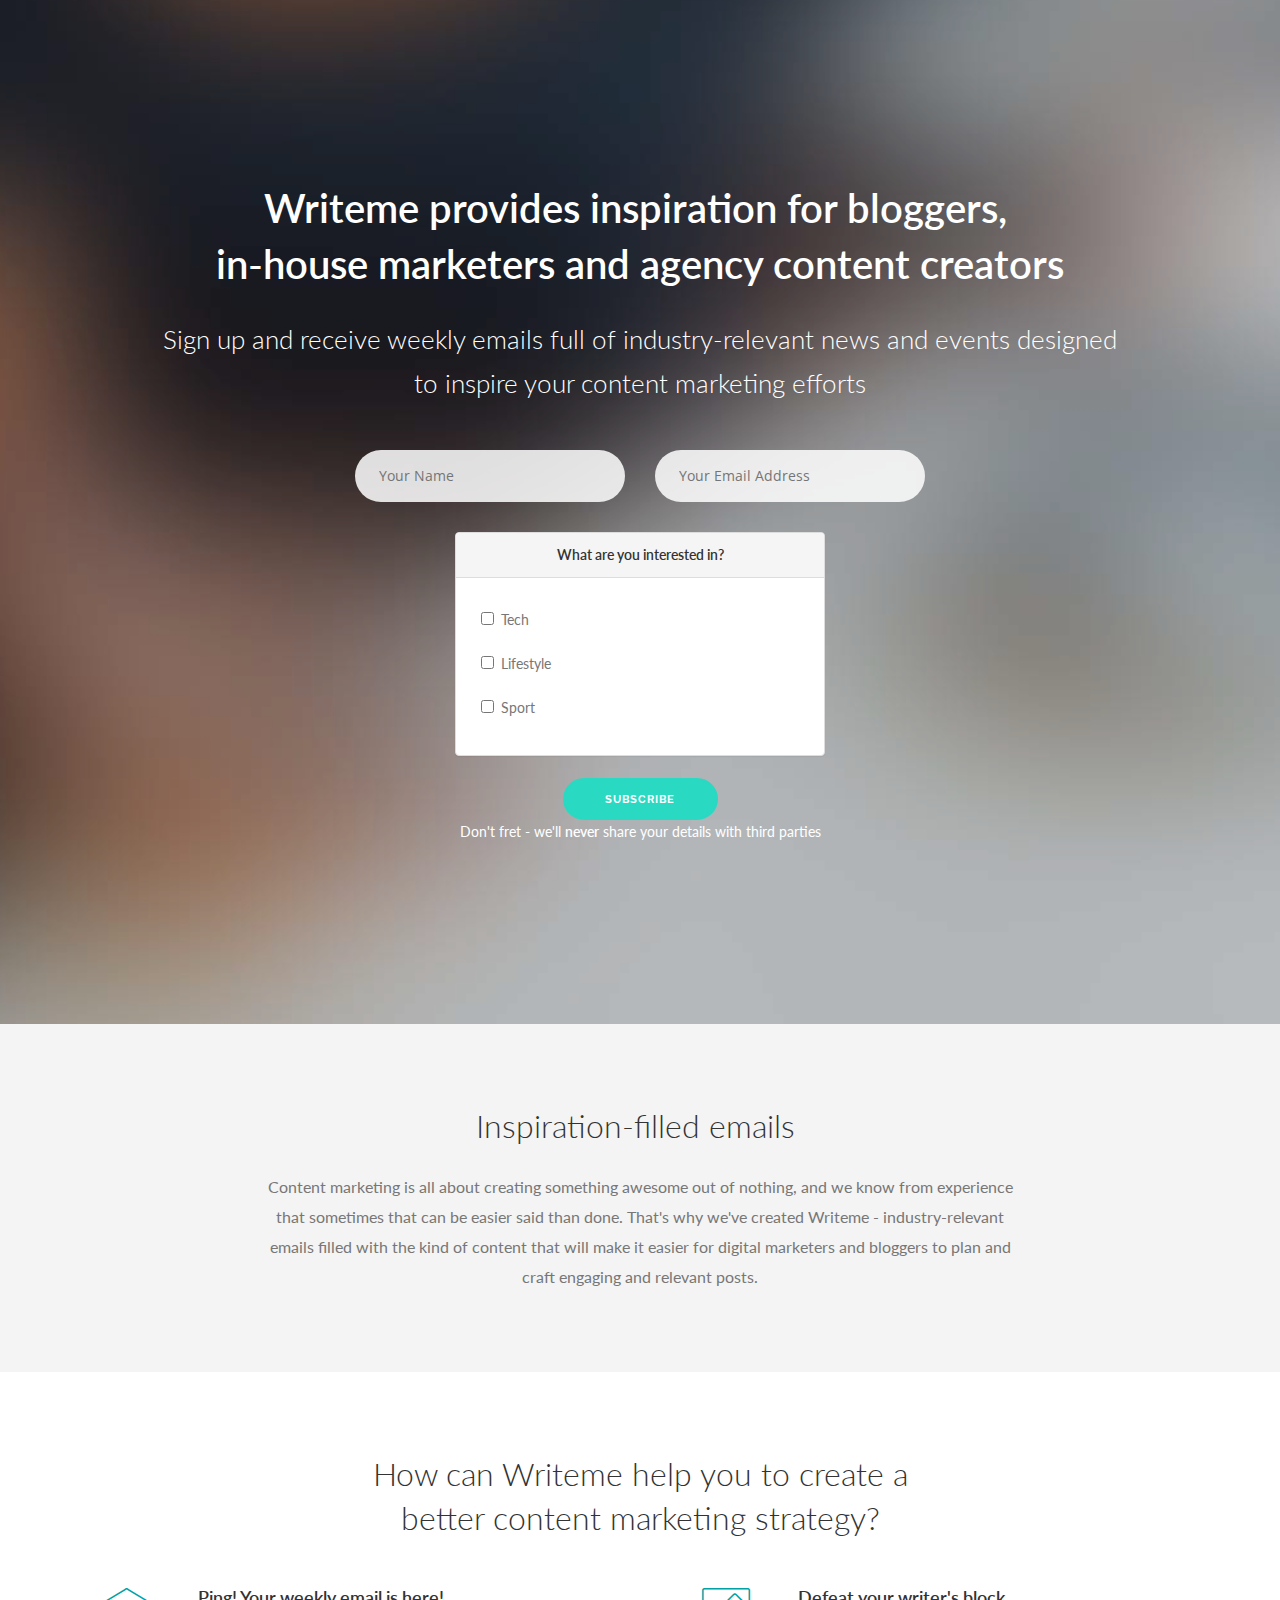
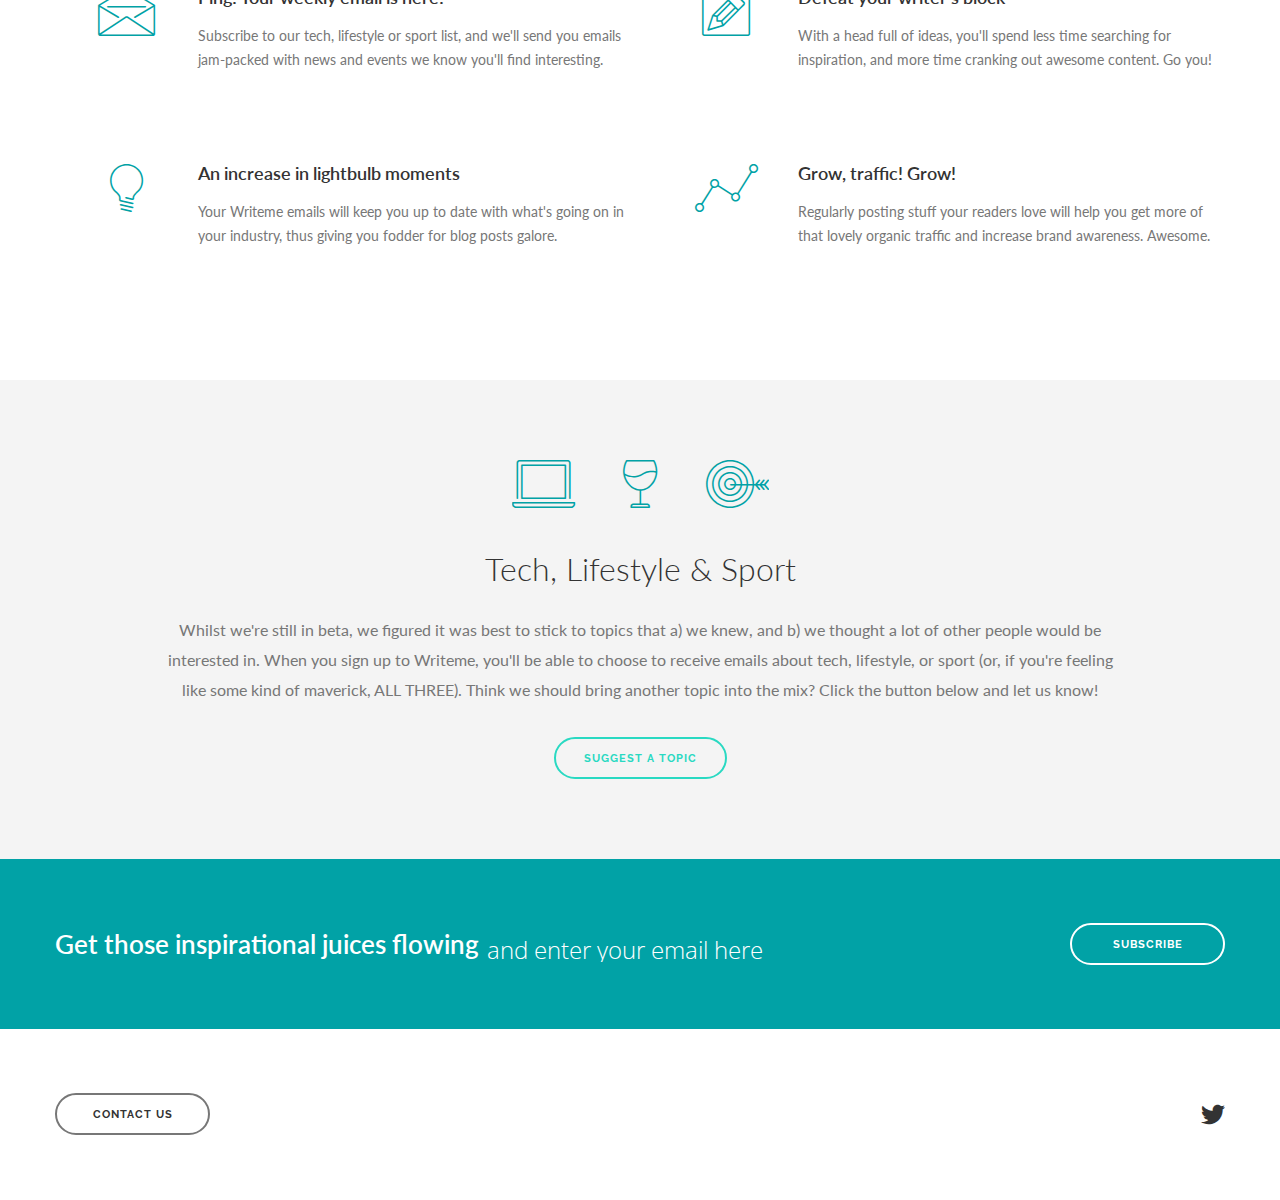
==== commit 5ec07ca6: "custom groups" ====
--- a/index.html
+++ b/index.html
@@ -60,7 +60,9 @@
 								<h1 class="text-white"><strong>Writeme</strong> provides inspiration for bloggers,&nbsp;<br>in-house marketers and agency content creators<br></h1><h2 class="text-white">Sign up and receive weekly emails full of industry-relevant news and events designed to inspire your content marketing efforts</h2>
 							</div>
 						<div class="col-sm-12 text-center">
-								<div class="photo-form-wrapper clearfix">
+								<div class="signup-form-wrapper clearfix">
+
+<!--
 									<form class="mail-list-signup">
 										<div class="row">
 											<div class="col-md-3 col-sm-4 col-md-offset-3 col-sm-offset-2">
@@ -76,14 +78,74 @@
 											</div>
 										</div>
 									</form>
-								</div>
-
-								<span class="text-white">Don't fret - we'll&nbsp;<strong>never</strong> share your details with third parties</span>
-							</div></div>
-
-
-						<iframe class="mail-list-form" srcdoc="<!-- Begin MailChimp Signup Form --> <link href=&quot;//cdn-images.mailchimp.com/embedcode/classic-081711.css&quot; rel=&quot;stylesheet&quot; type=&quot;text/css&quot;> <style type=&quot;text/css&quot;> 	#mc_embed_signup{background:#fff; clear:left; font:14px Helvetica,Arial,sans-serif; } 	/* Add your own MailChimp form style overrides in your site stylesheet or in this style block. 	   We recommend moving this block and the preceding CSS link to the HEAD of your HTML file. */ </style> <div id=&quot;mc_embed_signup&quot;> <form action=&quot;//growbeyond.us12.list-manage.com/subscribe/post?u=a914c854c8aadd8933a18d775&amp;amp;id=65140680f7&quot; method=&quot;post&quot; id=&quot;mc-embedded-subscribe-form&quot; name=&quot;mc-embedded-subscribe-form&quot; class=&quot;validate&quot; target=&quot;_blank&quot; novalidate>     <div id=&quot;mc_embed_signup_scroll&quot;> 	<h2>Subscribe to our mailing list</h2> <div class=&quot;indicates-required&quot;><span class=&quot;asterisk&quot;>*</span> indicates required</div> <div class=&quot;mc-field-group&quot;> 	<label for=&quot;mce-FNAME&quot;>First Name  <span class=&quot;asterisk&quot;>*</span> </label> 	<input type=&quot;text&quot; value=&quot;&quot; name=&quot;FNAME&quot; class=&quot;required&quot; id=&quot;mce-FNAME&quot;> </div> <div class=&quot;mc-field-group&quot;> 	<label for=&quot;mce-EMAIL&quot;>Email Address  <span class=&quot;asterisk&quot;>*</span> </label> 	<input type=&quot;email&quot; value=&quot;&quot; name=&quot;EMAIL&quot; class=&quot;required email&quot; id=&quot;mce-EMAIL&quot;> </div> <div class=&quot;mc-field-group input-group&quot;>     <strong>What are you interested in? </strong>     <ul><li><input type=&quot;checkbox&quot; value=&quot;1&quot; name=&quot;group[2769][1]&quot; id=&quot;mce-group[2769]-2769-0&quot;><label for=&quot;mce-group[2769]-2769-0&quot;>Tech</label></li> <li><input type=&quot;checkbox&quot; value=&quot;2&quot; name=&quot;group[2769][2]&quot; id=&quot;mce-group[2769]-2769-1&quot;><label for=&quot;mce-group[2769]-2769-1&quot;>Lifestyle</label></li> <li><input type=&quot;checkbox&quot; value=&quot;4&quot; name=&quot;group[2769][4]&quot; id=&quot;mce-group[2769]-2769-2&quot;><label for=&quot;mce-group[2769]-2769-2&quot;>Sport</label></li> </ul> </div> 	<div id=&quot;mce-responses&quot; class=&quot;clear&quot;> 		<div class=&quot;response&quot; id=&quot;mce-error-response&quot; style=&quot;display:none&quot;></div> 		<div class=&quot;response&quot; id=&quot;mce-success-response&quot; style=&quot;display:none&quot;></div> 	</div>    <!-- real people should not fill this in and expect good things - do not remove this or risk form bot signups-->     <div style=&quot;position: absolute; left: -5000px;&quot; aria-hidden=&quot;true&quot;><input type=&quot;text&quot; name=&quot;b_a914c854c8aadd8933a18d775_65140680f7&quot; tabindex=&quot;-1&quot; value=&quot;&quot;></div>     <div class=&quot;clear&quot;><input type=&quot;submit&quot; value=&quot;Subscribe&quot; name=&quot;subscribe&quot; id=&quot;mc-embedded-subscribe&quot; class=&quot;button&quot;></div>     </div> </form> </div> <script type='text/javascript' src='//s3.amazonaws.com/downloads.mailchimp.com/js/mc-validate.js'></script><script type='text/javascript'>(function($) {window.fnames = new Array(); window.ftypes = new Array();fnames[1]='FNAME';ftypes[1]='text';fnames[0]='EMAIL';ftypes[0]='email';fnames[2]='LNAME';ftypes[2]='text';}(jQuery));var $mcj = jQuery.noConflict(true);</script> <!--End mc_embed_signup-->">
-						</iframe>
+ -->
+
+                  <!-- Begin MailChimp Signup Form -->
+                  <div id="mc_embed_signup">
+                    <form action="//growbeyond.us12.list-manage.com/subscribe/post?u=a914c854c8aadd8933a18d775&amp;id=65140680f7" method="post" id="mc-embedded-subscribe-form" name="mc-embedded-subscribe-form mail-list-signup" class="validate mail-list-signup" target="_blank" novalidate>
+                      <div id="mc_embed_signup_scroll">
+
+                        <!-- <div class="indicates-required"><span class="asterisk">*</span> indicates required</div> -->
+
+                        <div class="row">
+                          <div class="mc-field-group col-md-3 col-sm-4 col-md-offset-3 col-sm-offset-2">
+                            <!-- <label for="mce-FNAME">First Name  <span class="asterisk">*</span></label> -->
+                            <input type="text" value="" name="FNAME" class="required pop" id="mce-FNAME" placeholder="Your Name">
+                          </div>
+                          <div class="mc-field-group col-md-3 col-sm-4">
+                            <!-- <label for="mce-EMAIL">Email Address  <span class="asterisk">*</span></label> -->
+                            <input type="email" value="" name="EMAIL" class="required email pop" id="mce-EMAIL" placeholder="Your Email Address">
+                          </div>
+                        </div>
+
+                        <div class="row group-selection">
+                          <div class="mc-field-group col-sm-4 col-sm-offset-4">
+                            <div class="panel panel-default">
+                              <div class="panel-heading">
+                                <strong>What are you interested in? </strong>
+                              </div>
+                              <div class="panel-body">
+                                <div class="checkbox group-select">
+                                  <label for="mce-group[2769]-2769-0">
+                                  <input type="checkbox" value="1" name="group[2769][1]" id="mce-group[2769]-2769-0">Tech</label>
+                                </div>
+                                <div class="checkbox group-select">
+                                  <label for="mce-group[2769]-2769-1">
+                                    <input type="checkbox" value="2" name="group[2769][2]" id="mce-group[2769]-2769-1">Lifestyle</label>
+                                </div>
+                                <div class="checkbox group-select">
+                                  <label for="mce-group[2769]-2769-2">
+                                  <input type="checkbox" value="4" name="group[2769][4]" id="mce-group[2769]-2769-2">Sport</label>
+                                </div>
+                              </div>
+                            </div>
+                          </div>
+                        </div>
+
+                        <div id="mce-responses" class="clear">
+                          <div class="response" id="mce-error-response" style="display:none"></div>
+                          <div class="response" id="mce-success-response" style="display:none"></div>
+                        </div>    <!-- real people should not fill this in and expect good things - do not remove this or risk form bot signups-->
+                        <div style="position: absolute; left: -5000px;" aria-hidden="true"><input type="text" name="b_a914c854c8aadd8933a18d775_65140680f7" tabindex="-1" value=""></div>
+
+                        <div class="col-md-12 col-md-offset-0 col-sm-4 col-sm-offset-4 text-center">
+                          <input type="submit" value="Subscribe" name="subscribe" id="mc-embedded-subscribe" class="btn btn-primary btn-filled">
+                        </div>
+
+                      </div>
+                    </form>
+                  </div>
+
+                  <!--End mc_embed_signup-->
+
+                </div>
+
+                <span class="text-white">Don't fret - we'll&nbsp;<strong>never</strong> share your details with third parties</span>
+              </div></div>
+
+
+
+<!--  -->
 
 					</div>
 			</header>
--- a/css/custom.css
+++ b/css/custom.css
@@ -0,0 +1,30 @@
+.signup-form-wrapper input.pop {
+  border: none;
+  box-shadow: none;
+  font-family: "Open Sans", "Helvetica Neue", Helvetica, Arial, sans-serif;
+  background: rgba(255, 255, 255, 0.85);
+  border-radius: 50px;
+  padding: 14px 24px 14px 24px;
+  width: 100%;
+  margin-bottom: 30px;
+}
+
+.signup-form-wrapper .group-selection {
+  /*color: #fff;*/
+}
+
+.signup-form-wrapper .checkbox {
+}
+
+.group-selection .panel {
+}
+
+.group-select {
+  text-align: left;
+}
+
+.group-select label {
+  display: inline-block;
+  width: 100%;
+  padding: 5px 10px;
+}
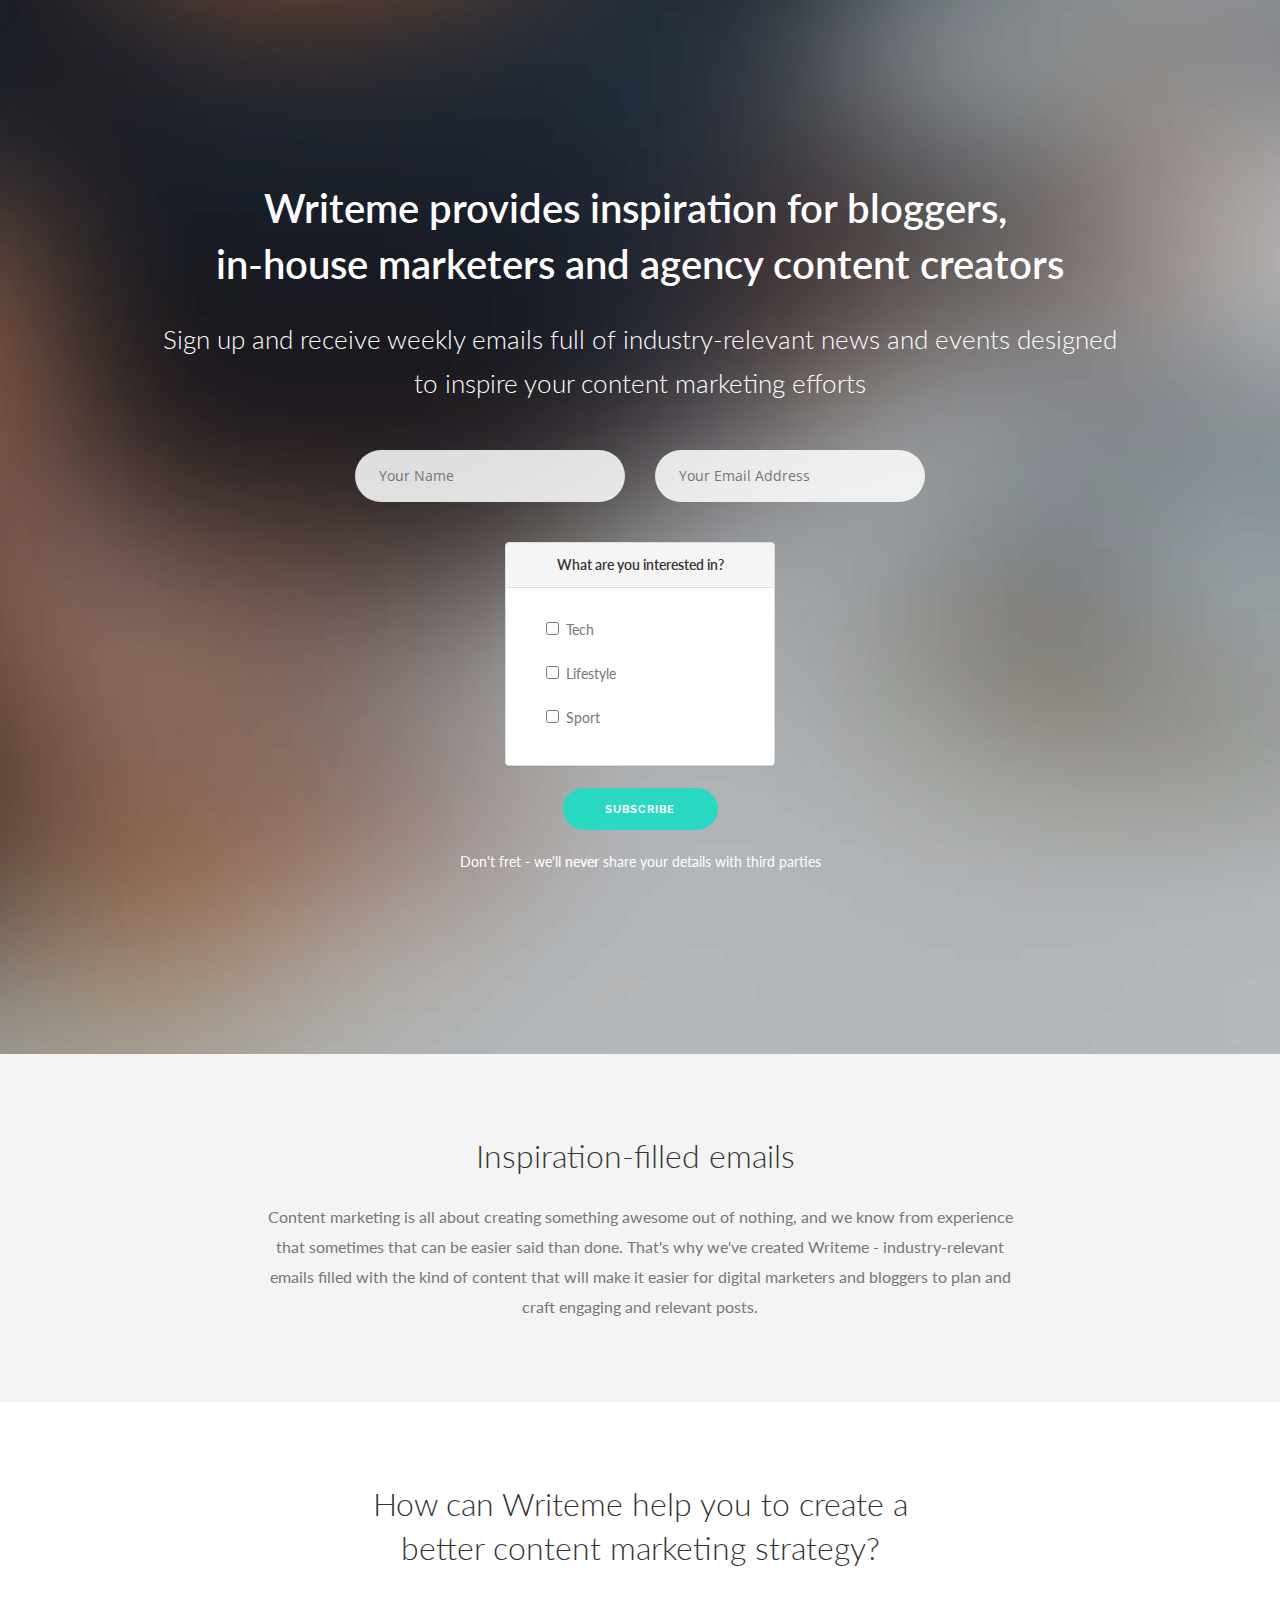
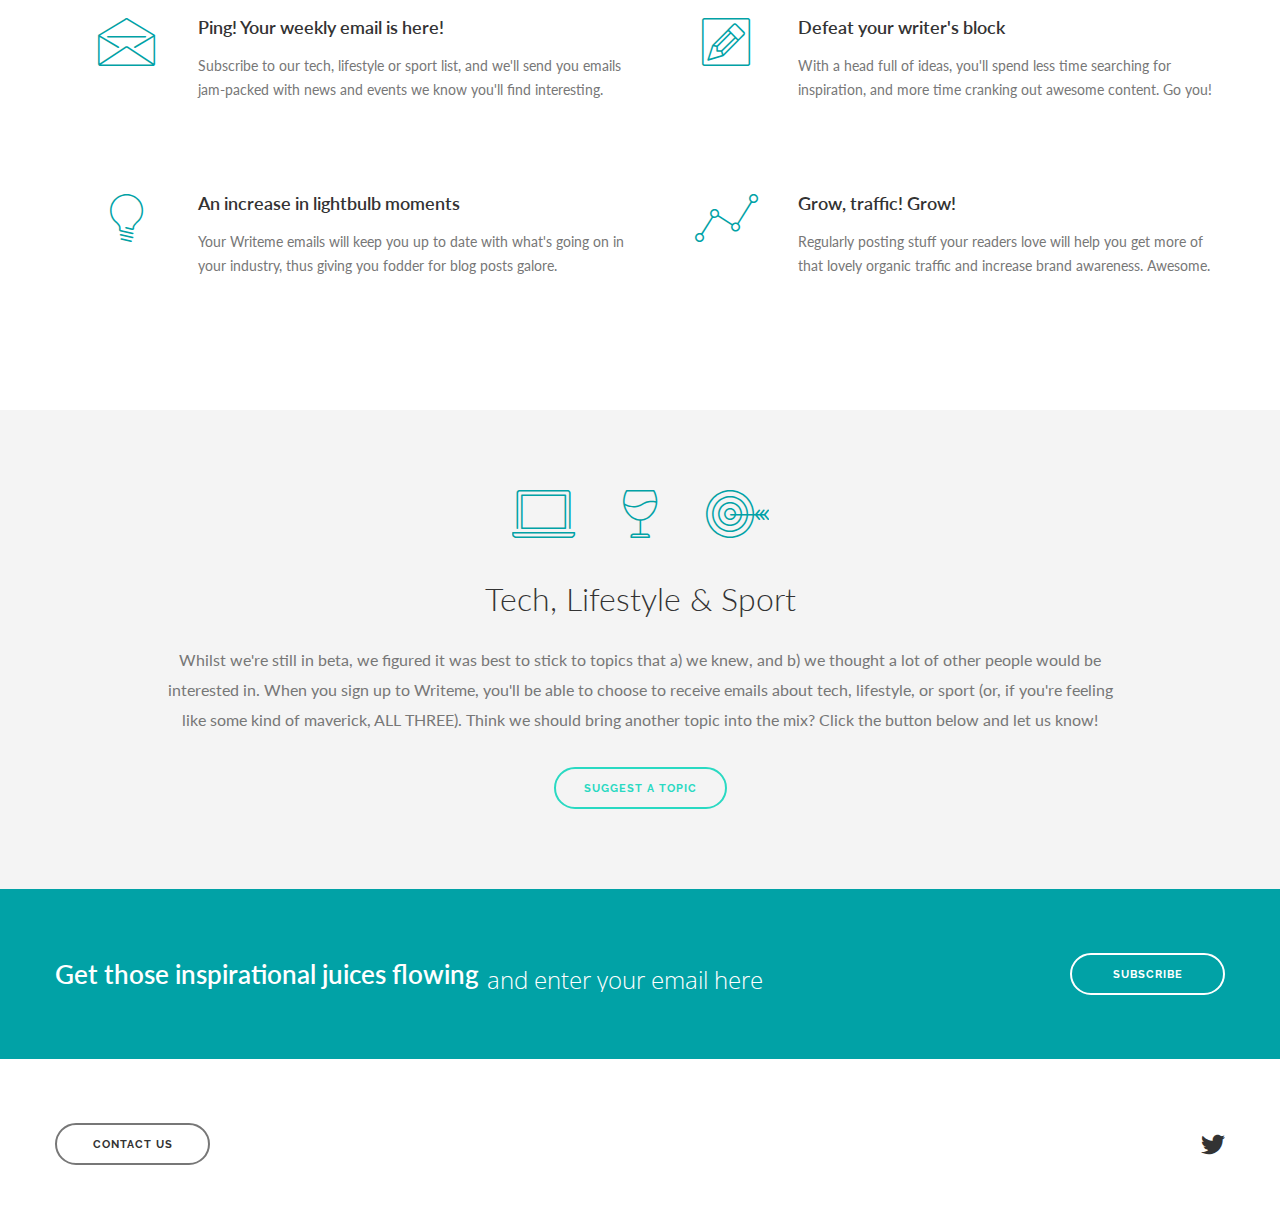
==== commit 674215c3: "tidy selection" ====
--- a/index.html
+++ b/index.html
@@ -62,61 +62,47 @@
 						<div class="col-sm-12 text-center">
 								<div class="signup-form-wrapper clearfix">
 
-<!--
-									<form class="mail-list-signup">
-										<div class="row">
-											<div class="col-md-3 col-sm-4 col-md-offset-3 col-sm-offset-2">
-												<input class="signup-name-field validate-required" type="text" placeholder="Your Name">
-											</div>
-
-											<div class="col-md-3 col-sm-4">
-												<input class="signup-email-field validate-required validate-email" type="text" placeholder="Your Email Address">
-											</div>
-
-											<div class="col-md-12 col-md-offset-0 col-sm-4 col-sm-offset-4 text-center">
-												<input type="submit" class="btn btn-primary btn-filled" value="Subscribe">
-											</div>
-										</div>
-									</form>
- -->
 
                   <!-- Begin MailChimp Signup Form -->
                   <div id="mc_embed_signup">
                     <form action="//growbeyond.us12.list-manage.com/subscribe/post?u=a914c854c8aadd8933a18d775&amp;id=65140680f7" method="post" id="mc-embedded-subscribe-form" name="mc-embedded-subscribe-form mail-list-signup" class="validate mail-list-signup" target="_blank" novalidate>
                       <div id="mc_embed_signup_scroll">
 
-                        <!-- <div class="indicates-required"><span class="asterisk">*</span> indicates required</div> -->
 
                         <div class="row">
                           <div class="mc-field-group col-md-3 col-sm-4 col-md-offset-3 col-sm-offset-2">
-                            <!-- <label for="mce-FNAME">First Name  <span class="asterisk">*</span></label> -->
                             <input type="text" value="" name="FNAME" class="required pop" id="mce-FNAME" placeholder="Your Name">
                           </div>
                           <div class="mc-field-group col-md-3 col-sm-4">
-                            <!-- <label for="mce-EMAIL">Email Address  <span class="asterisk">*</span></label> -->
                             <input type="email" value="" name="EMAIL" class="required email pop" id="mce-EMAIL" placeholder="Your Email Address">
                           </div>
                         </div>
 
                         <div class="row group-selection">
-                          <div class="mc-field-group col-sm-4 col-sm-offset-4">
+                          <div class="group-selection-field-group col-sm-3 col-sm-offset-4">
                             <div class="panel panel-default">
                               <div class="panel-heading">
                                 <strong>What are you interested in? </strong>
                               </div>
                               <div class="panel-body">
-                                <div class="checkbox group-select">
-                                  <label for="mce-group[2769]-2769-0">
-                                  <input type="checkbox" value="1" name="group[2769][1]" id="mce-group[2769]-2769-0">Tech</label>
+
+                                <div class="col-sm-12">
+                                  <div class="checkbox group-select">
+                                    <label for="mce-group[2769]-2769-0">
+                                    <input type="checkbox" value="1" name="group[2769][1]" id="mce-group[2769]-2769-0"> Tech </label>
+                                  </div>
+                                  <div class="checkbox group-select">
+                                    <label for="mce-group[2769]-2769-1">
+                                      <input type="checkbox" value="2" name="group[2769][2]" id="mce-group[2769]-2769-1"> Lifestyle </label>
+                                  </div>
+                                  <div class="checkbox group-select">
+                                    <label for="mce-group[2769]-2769-2">
+                                    <input type="checkbox" value="4" name="group[2769][4]" id="mce-group[2769]-2769-2"> Sport </label>
+                                  </div>
                                 </div>
-                                <div class="checkbox group-select">
-                                  <label for="mce-group[2769]-2769-1">
-                                    <input type="checkbox" value="2" name="group[2769][2]" id="mce-group[2769]-2769-1">Lifestyle</label>
-                                </div>
-                                <div class="checkbox group-select">
-                                  <label for="mce-group[2769]-2769-2">
-                                  <input type="checkbox" value="4" name="group[2769][4]" id="mce-group[2769]-2769-2">Sport</label>
-                                </div>
+
+
+
                               </div>
                             </div>
                           </div>
@@ -132,6 +118,7 @@
                           <input type="submit" value="Subscribe" name="subscribe" id="mc-embedded-subscribe" class="btn btn-primary btn-filled">
                         </div>
 
+                        <div class="text-white do-not-fret col-md-12">Don't fret - we'll&nbsp;<strong>never</strong> share your details with third parties</div>
                       </div>
                     </form>
                   </div>
@@ -139,13 +126,8 @@
                   <!--End mc_embed_signup-->
 
                 </div>
-
-                <span class="text-white">Don't fret - we'll&nbsp;<strong>never</strong> share your details with third parties</span>
-              </div></div>
-
-
-
-<!--  -->
+              </div>
+            </div>
 
 					</div>
 			</header>
--- a/css/custom.css
+++ b/css/custom.css
@@ -16,6 +16,11 @@
 .signup-form-wrapper .checkbox {
 }
 
+.group-selection-field-group {
+  margin: 10px auto;
+  float: none;
+}
+
 .group-selection .panel {
 }
 
@@ -28,3 +33,7 @@
   width: 100%;
   padding: 5px 10px;
 }
+
+.do-not-fret {
+  margin-top: 20px;
+}
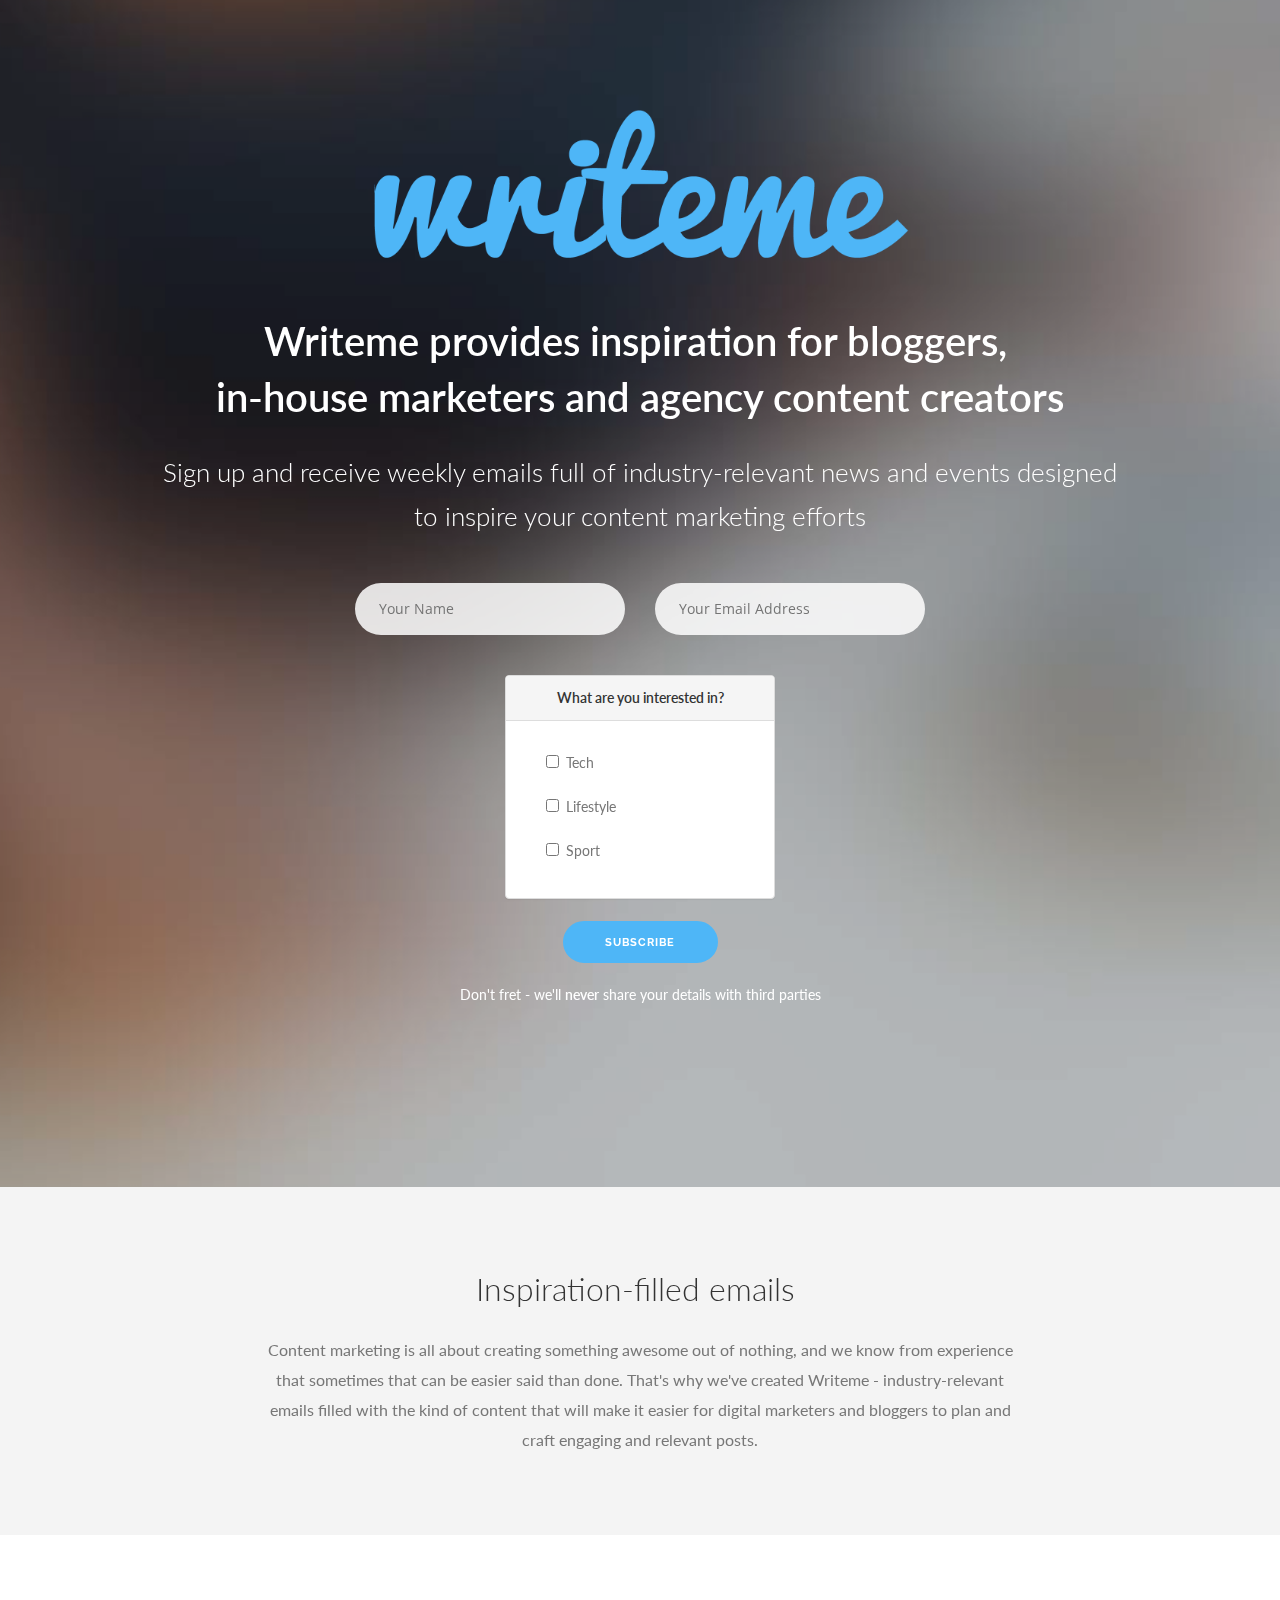
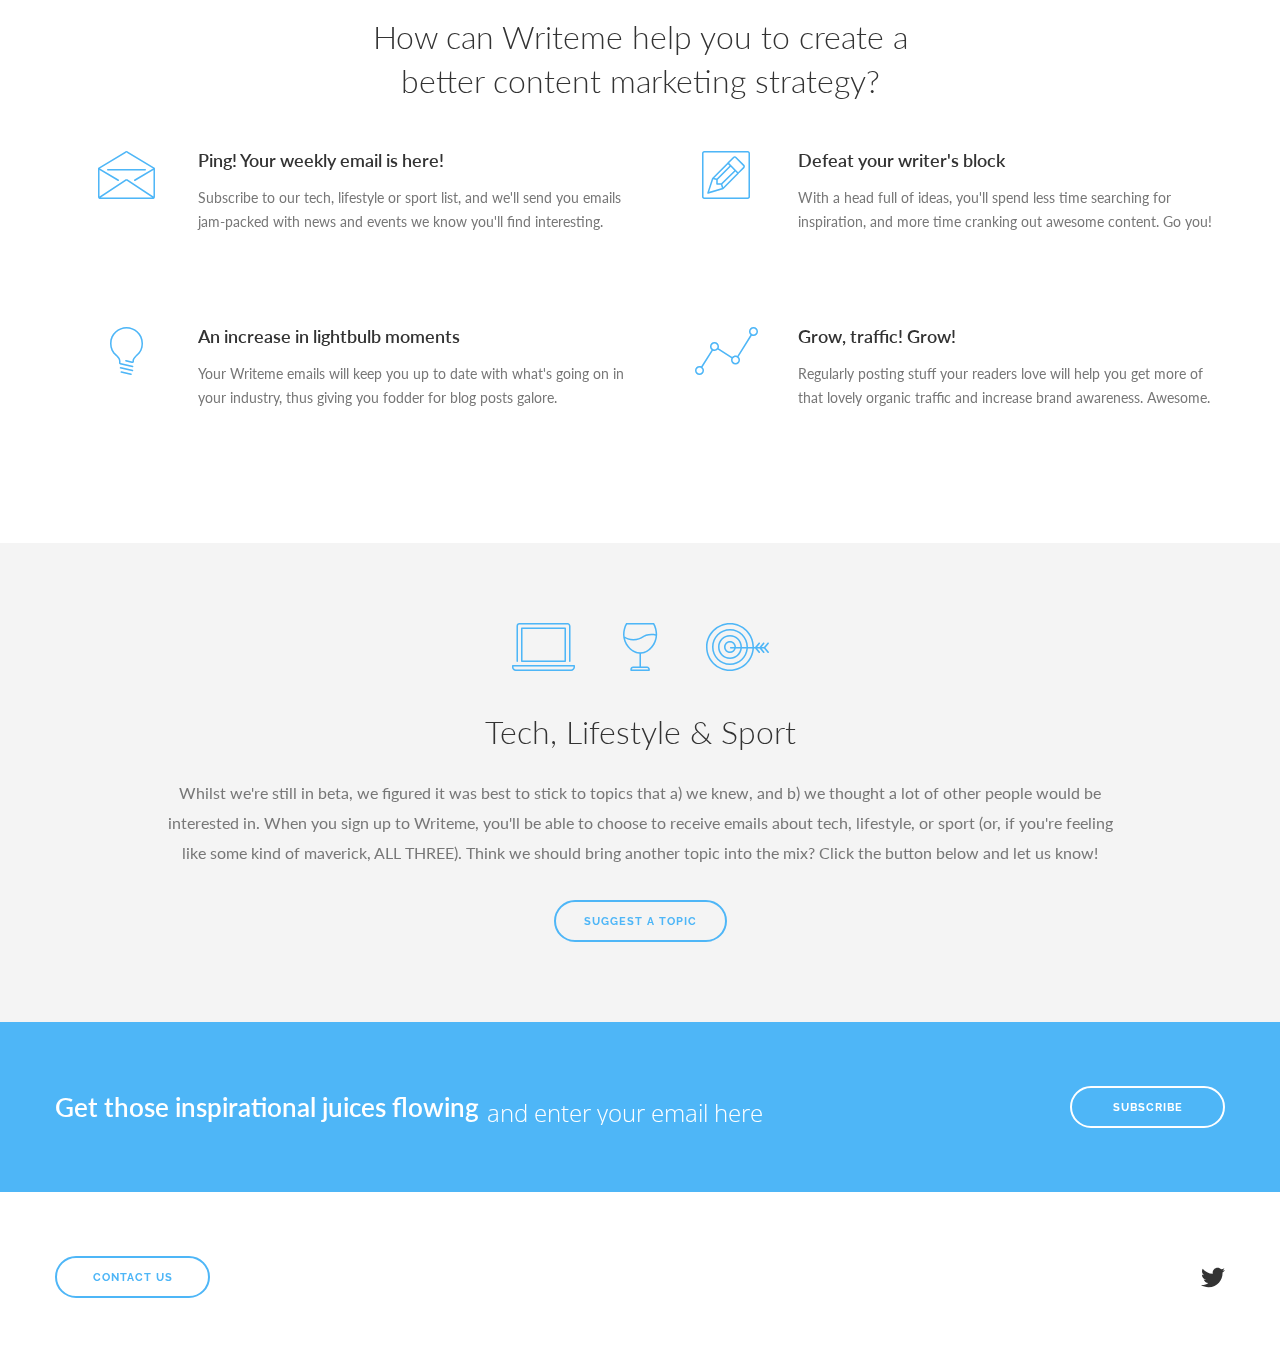
==== commit f6e2aae5: "coloriseate" ====
--- a/index.html
+++ b/index.html
@@ -55,11 +55,16 @@
 					</div>
 
 					<div class="container">
-						<div class="row">
-							<div class="col-md-10 col-md-offset-1 col-sm-12 text-center">
+            <div class="row">
+
+              <div class="col-sm-6 col-sm-offset-3 logo-container">
+                <img src="writeme-logo.png" alt="writeme logo" class="img-responsive" />
+              </div>
+
+              <div class="col-md-10 col-md-offset-1 col-sm-12 text-center">
 								<h1 class="text-white"><strong>Writeme</strong> provides inspiration for bloggers,&nbsp;<br>in-house marketers and agency content creators<br></h1><h2 class="text-white">Sign up and receive weekly emails full of industry-relevant news and events designed to inspire your content marketing efforts</h2>
 							</div>
-						<div class="col-sm-12 text-center">
+						  <div class="col-sm-12 text-center">
 								<div class="signup-form-wrapper clearfix">
 
 
@@ -101,8 +106,6 @@
                                   </div>
                                 </div>
 
-
-
                               </div>
                             </div>
                           </div>
@@ -284,20 +287,21 @@
 		<div class="footer-container">
 		</div>
 
-		<script src="https://www.youtube.com/iframe_api"></script>
-		<script src="js/jquery.min.js"></script>
-        <script src="js/jquery.plugin.min.js"></script>
-        <script src="js/bootstrap.min.js"></script>
-        <script src="js/jquery.flexslider-min.js"></script>
-        <script src="js/smooth-scroll.min.js"></script>
-        <script src="js/skrollr.min.js"></script>
-        <script src="js/spectragram.min.js"></script>
-        <script src="js/scrollReveal.min.js"></script>
-        <script src="js/isotope.min.js"></script>
-        <script src="js/twitterFetcher_v10_min.js"></script>
-        <script src="js/lightbox.min.js"></script>
-        <script src="js/jquery.countdown.min.js"></script>
-        <script src="js/scripts.js"></script>
+		  <script src="https://www.youtube.com/iframe_api"></script>
+		  <script src="js/jquery.min.js"></script>
+      <script src="js/jquery.plugin.min.js"></script>
+      <script src="js/bootstrap.min.js"></script>
+      <script src="js/jquery.flexslider-min.js"></script>
+      <script src="js/smooth-scroll.min.js"></script>
+      <script src="js/skrollr.min.js"></script>
+      <script src="js/spectragram.min.js"></script>
+      <script src="js/scrollReveal.min.js"></script>
+      <script src="js/isotope.min.js"></script>
+      <script src="js/twitterFetcher_v10_min.js"></script>
+      <script src="js/lightbox.min.js"></script>
+      <script src="js/jquery.countdown.min.js"></script>
+      <script src="js/scripts.js"></script>
+
     </body>
 </html>
 
--- a/css/custom.css
+++ b/css/custom.css
@@ -1,3 +1,12 @@
+
+header.signup {
+  padding-top: 100px;
+}
+
+.logo-container {
+  padding-bottom: 50px;
+}
+
 .signup-form-wrapper input.pop {
   border: none;
   box-shadow: none;
@@ -37,3 +46,76 @@
 .do-not-fret {
   margin-top: 20px;
 }
+
+/**
+ * colours
+ * #4eb6f7
+ * #0084b4
+ */
+.bg-secondary-2 {
+  background-color: #4eb6f7 !important;
+}
+
+.btn:hover {
+  border-color: #4eb6f7;
+  background-color: #4eb6f7;
+}
+.btn-primary {
+
+  color: #4eb6f7;
+}
+.btn-primary.btn-filled {
+  background: #4eb6f7;
+}
+
+.link-text {
+  border-bottom: 2px solid #4eb6f7;
+  color: #4eb6f7;
+}
+.subnav-fullwidth .btn {
+  color: #4eb6f7 !important;
+}
+
+.filters li {
+  color: #4eb6f7;
+}
+.filters li.active {
+  border-bottom: 2px solid #4eb6f7;
+}
+input[type="submit"] {
+  border: 2px solid #4eb6f7;
+  color: #4eb6f7;
+}
+.blog-filters li {
+  color: #4eb6f7;
+}
+.blog-filters li.active {
+  border-bottom: 2px solid #4eb6f7;
+}
+.pagination li a {
+  color: #4eb6f7;
+}
+.pagination li.active {
+  background: #4eb6f7;
+}
+.pager li a {
+  border: 2px solid #4eb6f7;
+  color: #4eb6f7;
+}
+.pager li a:hover {
+  background: #4eb6f7;
+}
+
+
+.bg-primary {
+  background-color: #4eb6f7 !important;
+}
+.feature-icon-large i {
+  color: #4eb6f7;
+}
+.icons-large li {
+  color: #4eb6f7;
+}
+.btn-primary {
+  border-color: #4eb6f7;
+}
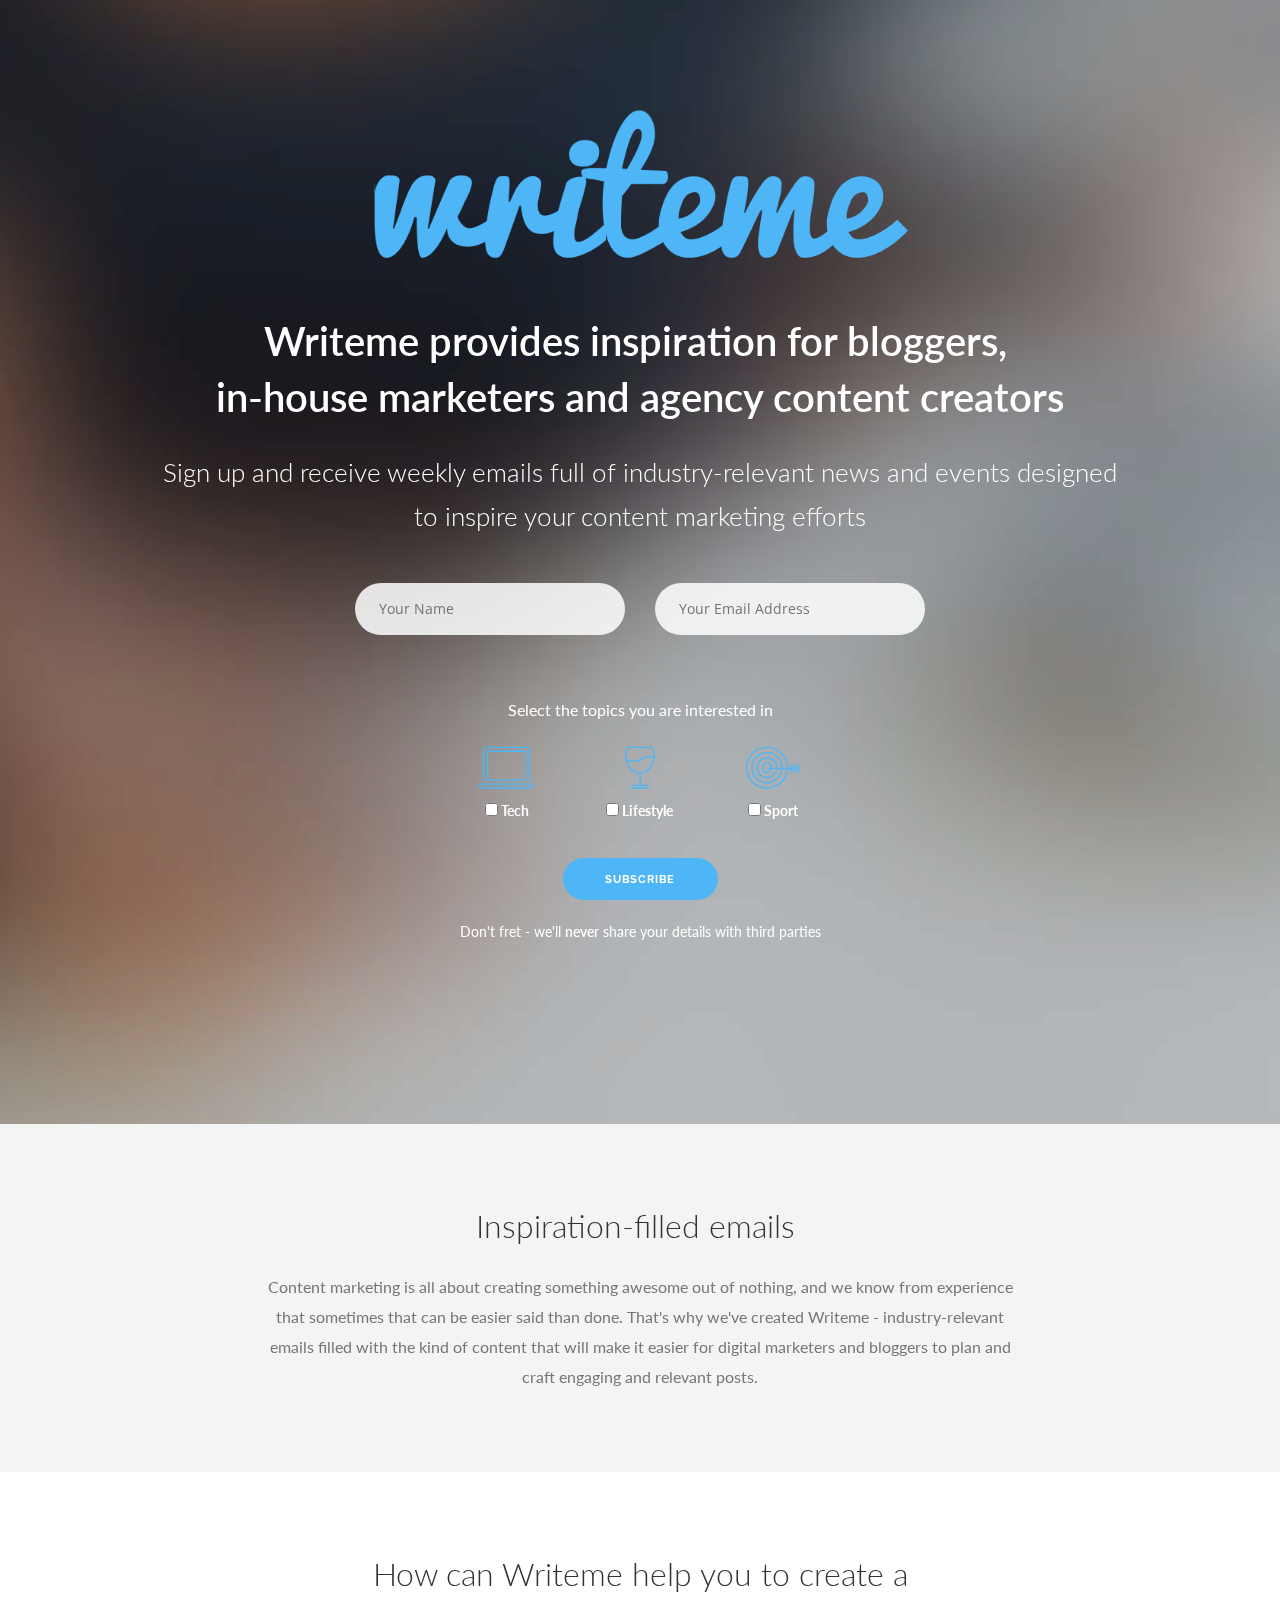
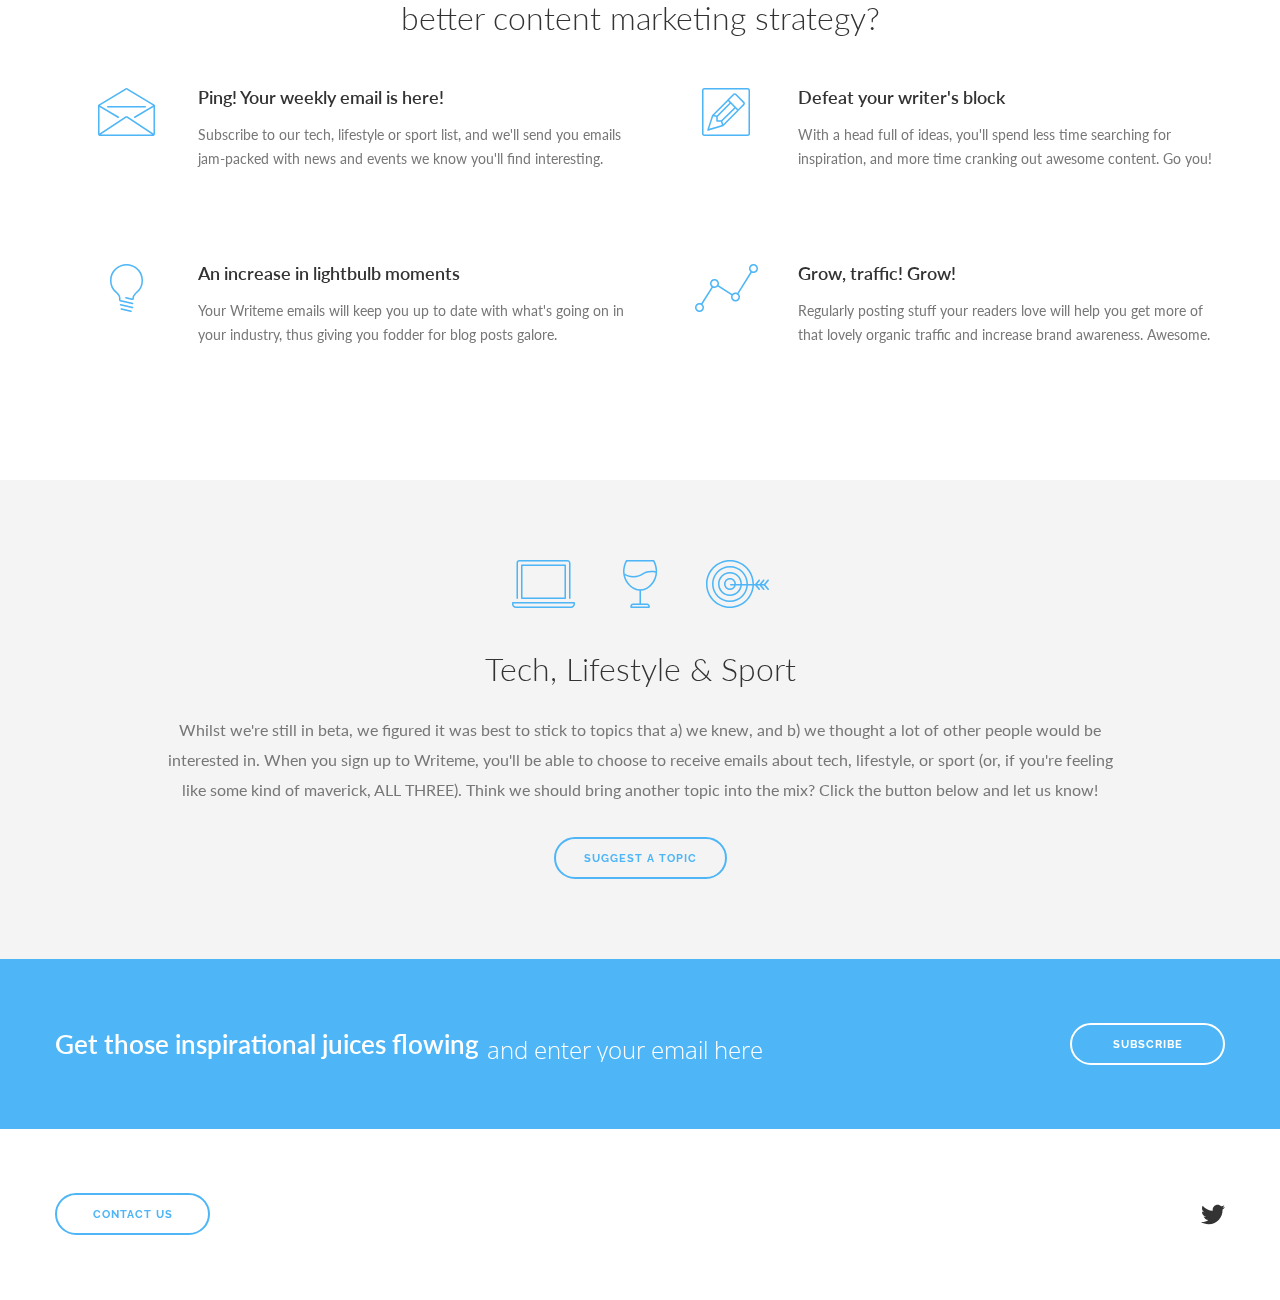
==== commit 70f933d5: "use icons for labels" ====
--- a/index.html
+++ b/index.html
@@ -26,6 +26,8 @@
         <link href="http://fonts.googleapis.com/css?family=Lato:300,400,700,400italic" rel="stylesheet" type="text/css">
         <link href="css/font-lato.css" rel="stylesheet" type="text/css">
 
+        <link rel="icon" type="image/png" href="writeme-icon.png" />
+
         <script>
           (function(i,s,o,g,r,a,m){i['GoogleAnalyticsObject']=r;i[r]=i[r]||function(){
          (i[r].q=i[r].q||[]).push(arguments)},i[r].l=1*new Date();a=s.createElement(o),
@@ -83,33 +85,29 @@
                           </div>
                         </div>
 
-                        <div class="row group-selection">
-                          <div class="group-selection-field-group col-sm-3 col-sm-offset-4">
-                            <div class="panel panel-default">
-                              <div class="panel-heading">
-                                <strong>What are you interested in? </strong>
-                              </div>
-                              <div class="panel-body">
-
-                                <div class="col-sm-12">
-                                  <div class="checkbox group-select">
-                                    <label for="mce-group[2769]-2769-0">
-                                    <input type="checkbox" value="1" name="group[2769][1]" id="mce-group[2769]-2769-0"> Tech </label>
-                                  </div>
-                                  <div class="checkbox group-select">
-                                    <label for="mce-group[2769]-2769-1">
-                                      <input type="checkbox" value="2" name="group[2769][2]" id="mce-group[2769]-2769-1"> Lifestyle </label>
-                                  </div>
-                                  <div class="checkbox group-select">
-                                    <label for="mce-group[2769]-2769-2">
-                                    <input type="checkbox" value="4" name="group[2769][4]" id="mce-group[2769]-2769-2"> Sport </label>
-                                  </div>
-                                </div>
-
-                              </div>
+
+                        <div class="row group-selectors">
+                          <p class="text-center lead">Select the topics you are interested in</p>
+
+                          <div class="col-sm-offset-4  clearfix">
+                            <div class="col-sm-2">
+                              <label for="mce-group[2769]-2769-0">
+                              <i class="icon icon-laptop"></i><br />
+                              <input type="checkbox" value="1" name="group[2769][1]" id="mce-group[2769]-2769-0"> Tech </label>
+                            </div>
+                            <div class="col-sm-2">
+                              <label for="mce-group[2769]-2769-1">
+                              <i class="icon icon-wine"></i><br />
+                                <input type="checkbox" value="2" name="group[2769][2]" id="mce-group[2769]-2769-1"> Lifestyle </label>
+                            </div>
+                            <div class="col-sm-2">
+                              <label for="mce-group[2769]-2769-2">
+                              <i class="icon icon-target"></i><br />
+                              <input type="checkbox" value="4" name="group[2769][4]" id="mce-group[2769]-2769-2"> Sport </label>
                             </div>
                           </div>
                         </div>
+
 
                         <div id="mce-responses" class="clear">
                           <div class="response" id="mce-error-response" style="display:none"></div>
--- a/css/custom.css
+++ b/css/custom.css
@@ -30,7 +30,16 @@
   float: none;
 }
 
-.group-selection .panel {
+.group-selectors {
+  color: #fff;
+  margin-top: 30px;
+  margin-bottom: 30px;
+}
+
+.group-selectors .icon {
+  color: #4eb6f7;
+  font-size: 3em;
+  padding-bottom: 10px;
 }
 
 .group-select {
